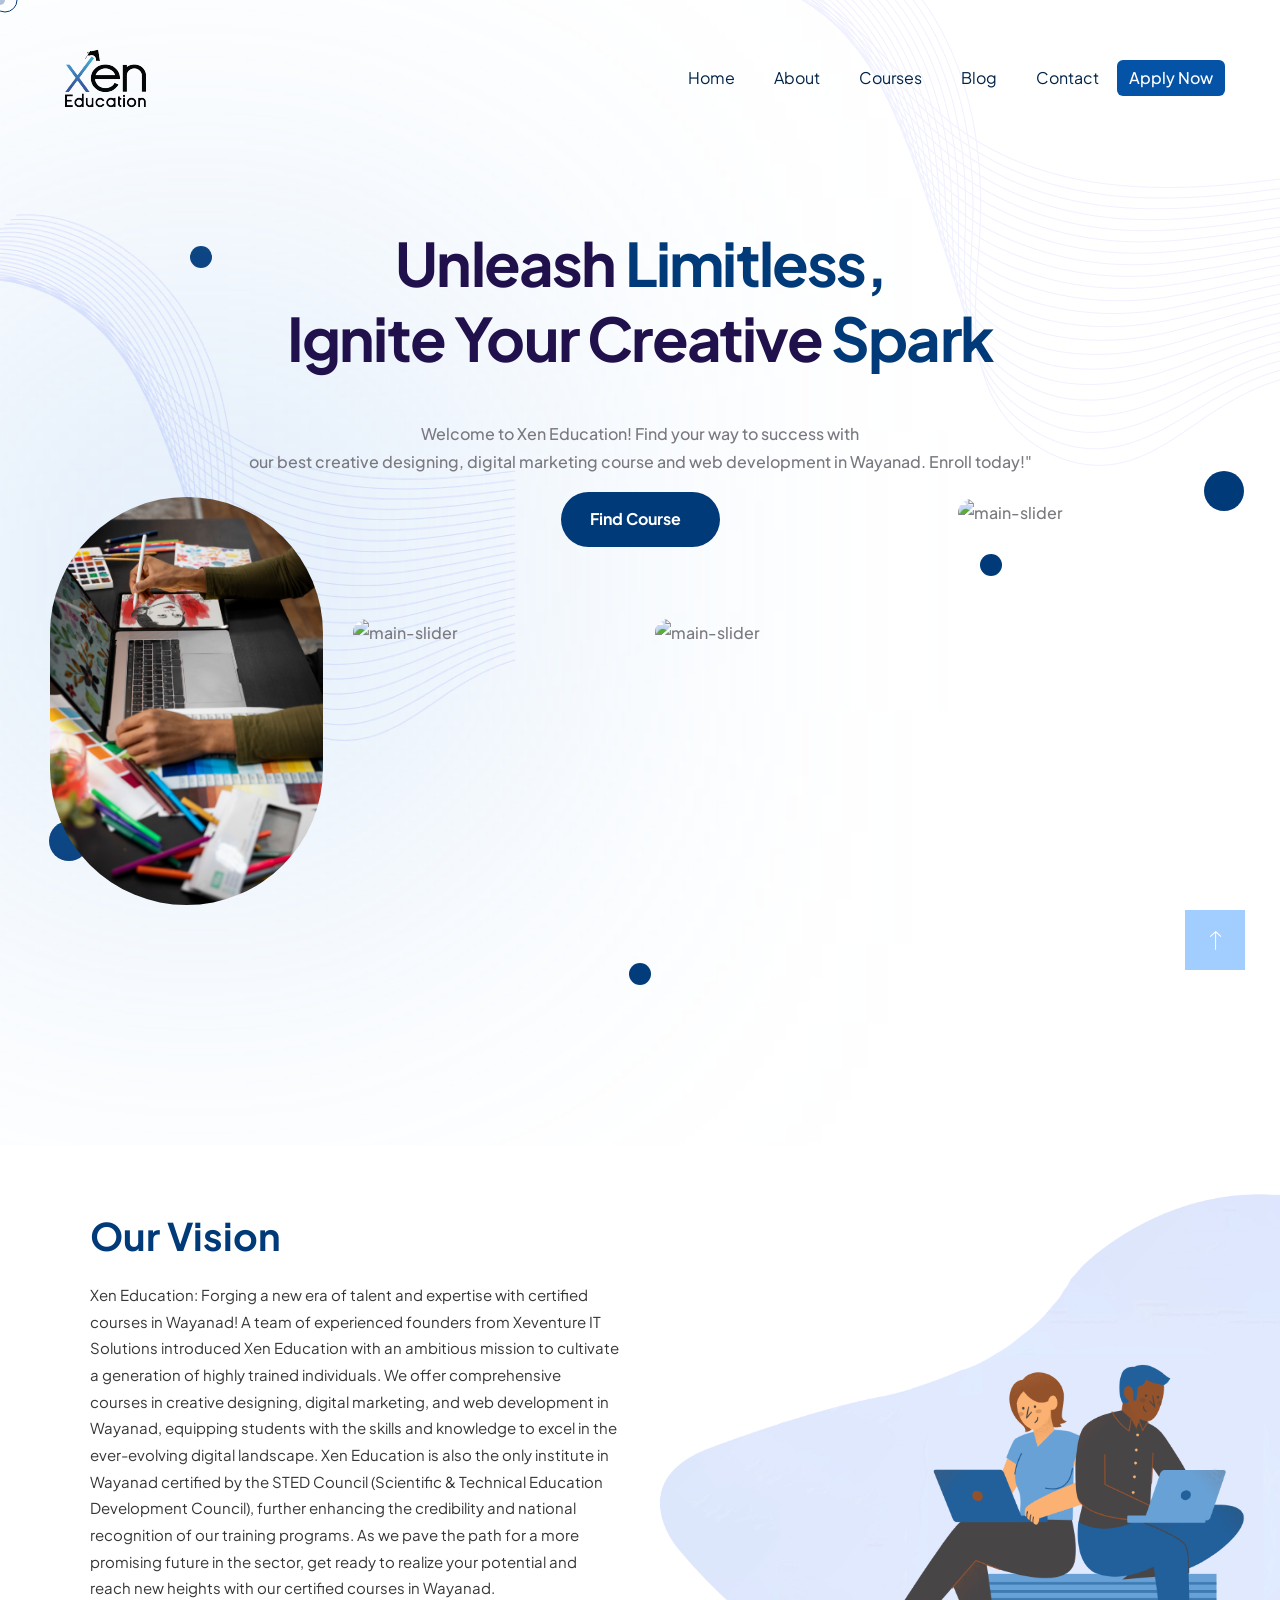
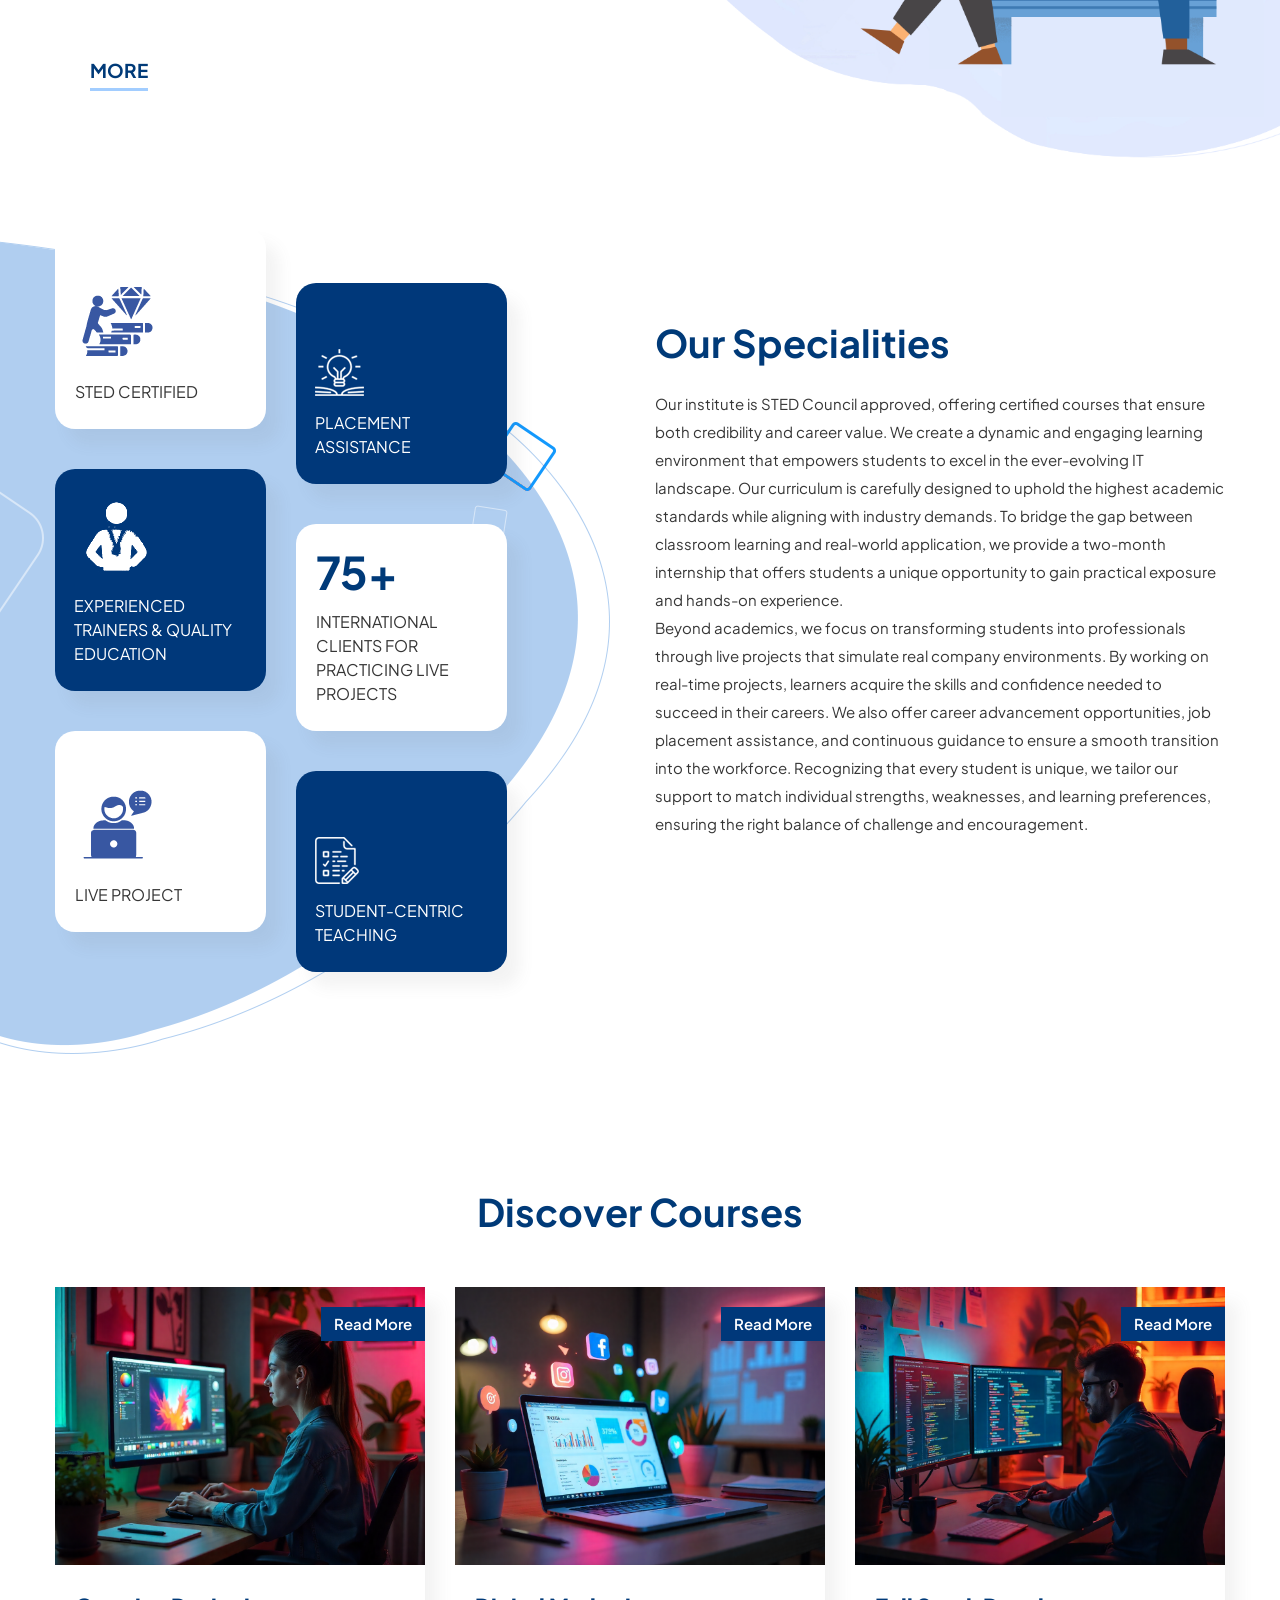
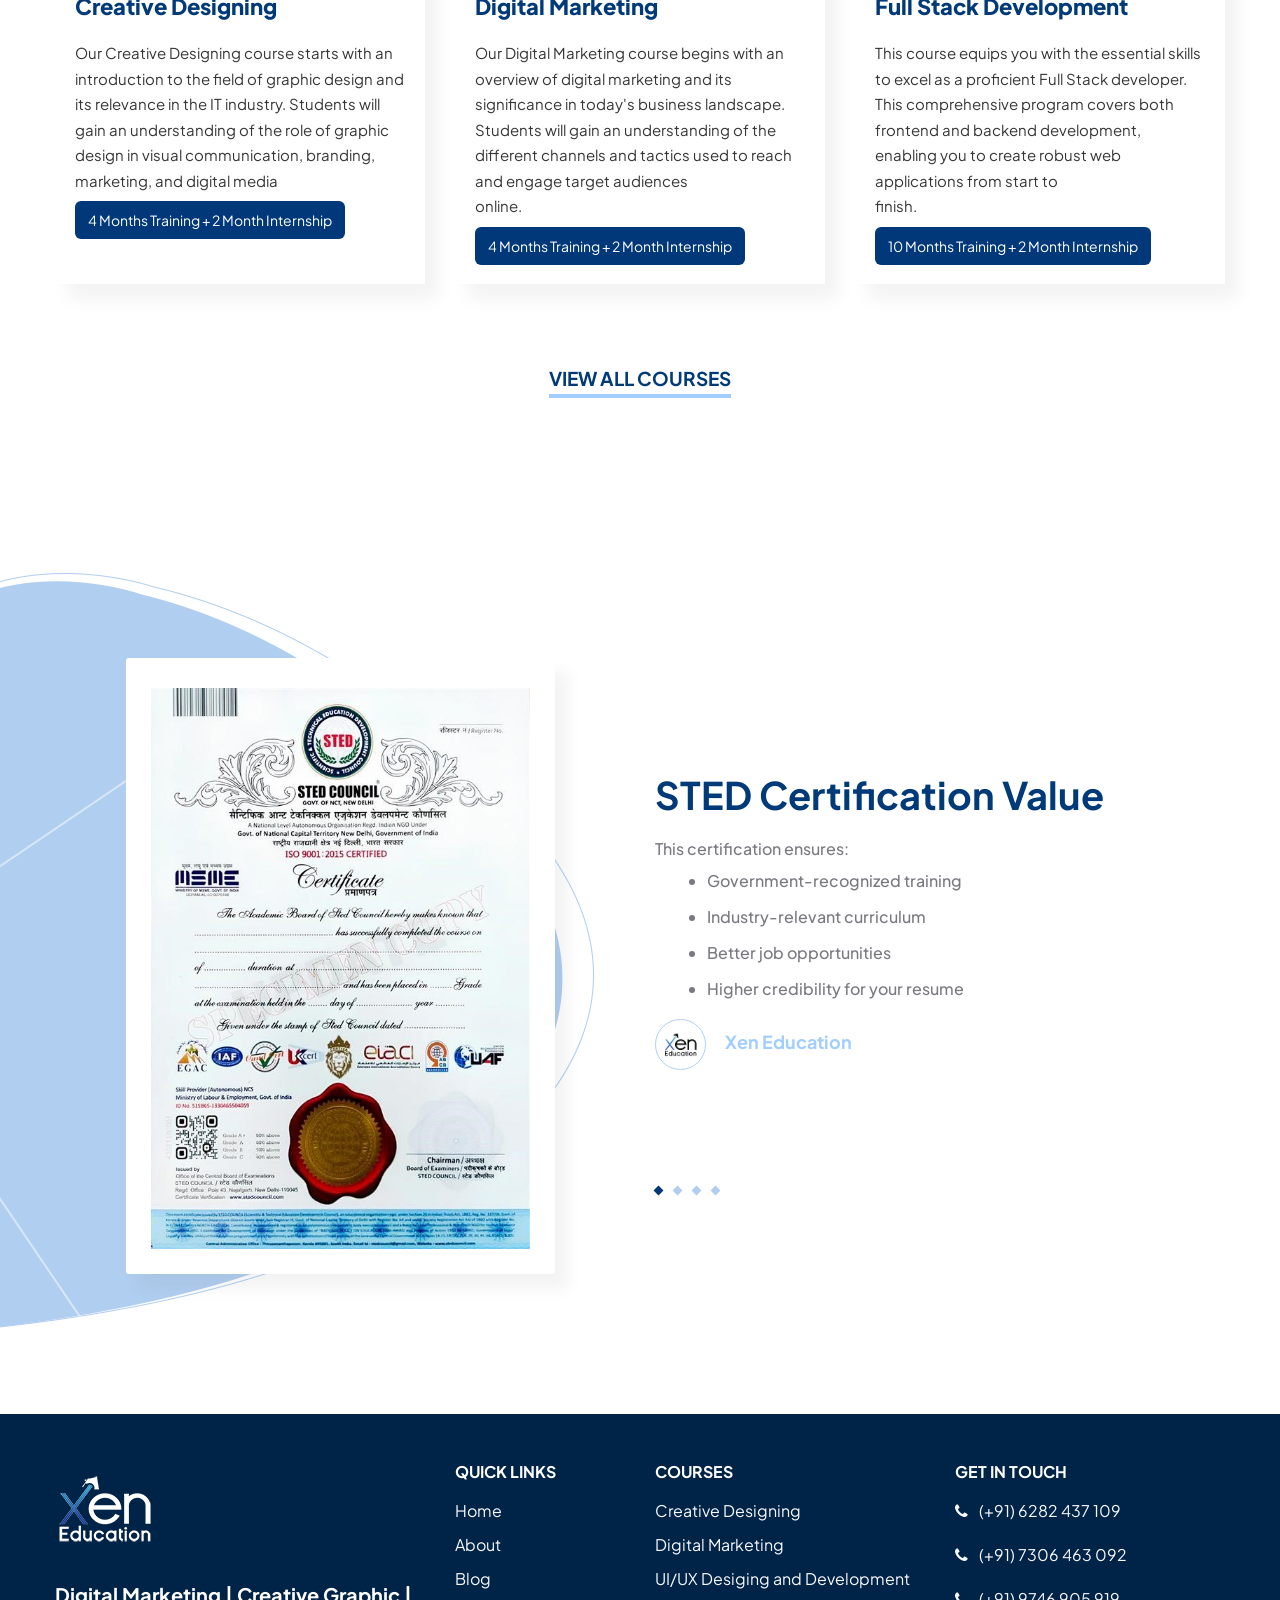
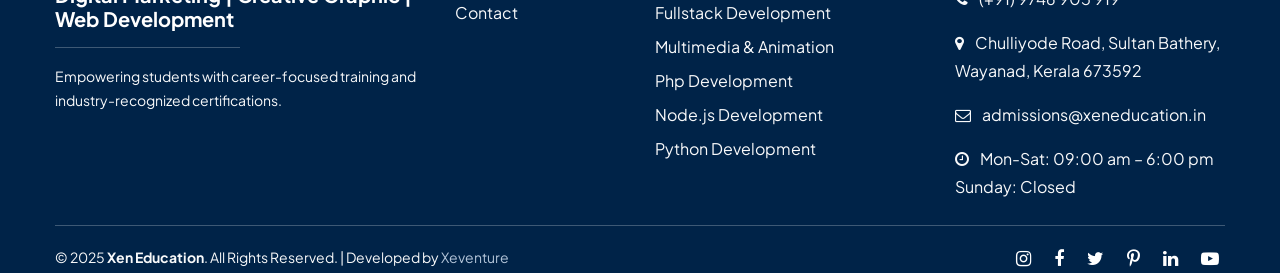
==== index.html @ 59b82bfe "initial commit of xen education" ====
<!DOCTYPE html>
<html lang="en">
  <head>
    <title>Xen Education</title>
    <meta charset="UTF-8" />
    <meta name="viewport" content="width=device-width, initial-scale=1" />

    <link rel="icon" type="image/png" href="assets/images/favicon-1.png" />
    <!--===============================================================================================-->
    <link
      rel="stylesheet"
      type="text/css"
      href="assets/fonts/font-awesome/css/font-awesome.min3860.css?v=1"
    />
    <!--===============================================================================================-->
    <link
      rel="stylesheet"
      type="text/css"
      href="assets/fonts/ionicons/css/ionicons.min3860.css?v=1"
    />
    <!--===============================================================================================-->
    <link
      rel="stylesheet"
      type="text/css"
      href="assets/libs/bootstrap/bootstrap.minf9e3.css?v=1.1"
    />
    <!--===============================================================================================-->
    <link
      rel="stylesheet"
      type="text/css"
      href="assets/libs/slick/slick3860.css?v=1"
    />
    <!--===============================================================================================-->
    <link
      rel="stylesheet"
      type="text/css"
      href="assets/libs/magnific-popup/magnific-popup3860.css?v=1"
    />
    <!--===============================================================================================-->
    <link
      rel="stylesheet"
      type="text/css"
      href="assets/libs/animsition/animsition.min3860.css?v=1"
    />
    <!--===============================================================================================-->
    <link
      rel="stylesheet"
      type="text/css"
      href="assets/libs/animate/animate3860.css?v=1"
    />
    <!--===============================================================================================-->
    <link
      rel="stylesheet"
      type="text/css"
      href="assets/css/style-223cd.css?v=1.2.1"
    />
    <!--===============================================================================================-->
    <link rel="preconnect" href="https://fonts.googleapis.com" />
    <link rel="preconnect" href="https://fonts.gstatic.com" crossorigin />
    <link
      href="https://fonts.googleapis.com/css2?family=Poppins:ital,wght@0,100;0,200;0,300;0,400;0,500;0,600;0,700;0,800;0,900;1,100;1,200;1,300;1,400;1,500;1,600;1,700;1,800;1,900&display=swap"
      rel="stylesheet"
    />
    <!-- banner -->
       <!-- fonts -->
    <link rel="preconnect" href="https://fonts.googleapis.com" />
    <link rel="preconnect" href="https://fonts.gstatic.com" crossorigin />
    <link
      href="https://fonts.googleapis.com/css2?family=Alex+Brush&family=Cormorant:ital,wght@0,400;0,500;0,600;0,700;1,400;1,500;1,600;1,700&family=Plus+Jakarta+Sans:ital,wght@0,300;0,400;0,500;0,600;0,700;0,800;1,300;1,400;1,500;1,600;1,700;1,800&display=swap"
      rel="stylesheet"
    />

    <link rel="stylesheet" href="assets/css/bootstrap.min.css" />
   
    <link rel="stylesheet" href="assets/css/tiny-slider.css" />
    <link rel="stylesheet" href="assets/css/owl.carousel.min.css" />
   
    <!-- template styles -->
    <link rel="stylesheet" href="assets/css/eduhive.css" />



  </head>
  <style>
    .coureslist {
      display: none;
      list-style: none;
      padding-left: 15px;
      margin-top: 10px;
    }

    .coureslist.show {
      display: block;
    }

    .footernav,
    .coureslist {
      list-style: none;
      padding: 0;
      margin: 0;
    }

    .footernav li {
      cursor: pointer;
      margin: 5px 0;
    }

    .footernav li:hover {
      color: #b2d7fd;
    }
    .student-form {
      background: #ffffff;
      padding: 50px;
      border-radius: 10px;
      width: 100%;
      max-width: 100%;
      height: 100%;
    }
    .two-fields {
      display: flex;
      gap: 15px;
      width: 100%;
    }

    .two-fields .field {
      flex: 1;
    }

    /* Responsive for Mobile */
    @media (max-width: 600px) {
      .two-fields {
        flex-direction: column;
        gap: 0;
      }
    }

    .student-label {
      display: block;
      margin: 10px 0 5px;
      font-weight: bold;
      color: #003a78;
    }
    input,
    select,
    button {
      width: 100%;
      padding: 10px;
      margin-bottom: 15px;
      border-radius: 6px;
      border: 1px solid #ccc;
      font-size: 14px;
    }

    .student-button {
      background: #003a78;
      color: #fff;
      border: none;
      cursor: pointer;
      font-weight: bold;
    }
    .student-button:hover {
      background: #084f9b;
    }
  </style>
  <body class="animsition wide-container">
    <div id="wrapper-container">
      <!-- Header -->
      <header
        class="site-header sticky-header header-overlay layout-2 hight-light-first-letter"
      >
        <div class="header-inner element-to-stick">
          <div class="container">
            <div class="wrap-content-header">
              <div class="header-logo">
                <a href="index.html" class="logo">
                  <img
                    src="assets/images/logo-022.png"
                    alt="IMG"
                    data-retina="assets/images/logo-022.png"
                    data-sticky="assets/images/logo-022.png"
                    data-mobile="assets/images/logo-022.png"
                  />
                </a>
              </div>

              <nav class="main-navigation">
                <ul class="menu-lists">
                  <li class="menu-item-has-children">
                    <a href="index.html"> Home </a>
                  </li>
                  <li class="menu-item-has-children">
                    <a href="About.html"> About </a>
                  </li>
                  <li class="menu-item-has-children">
                    <a href="courses.html"> Courses </a>
                  </li>
                  <li class="menu-item-has-children">
                    <a href="blog.html"> Blog </a>
                  </li>

                  <li>
                    <a href="contact.html"> Contact </a>
                  </li>
                </ul>
              </nav>

              <div class="menu-right">
                <!-- shortcode login popup -->
                <div class="element-login-popup layout-1">
                  <div class="login-links">
                    <li
                      class="btn btn-primary"
                      style="
                        background-color: #0553a7;
                        border: none;
                        color: #ffffff;
                      "
                    >
                      <a
                        class="login text-white"
                        data-active=".box-login"
                        data-effect="mfp-zoom-in"
                        href="#bp-popup-login"
                      >
                        Apply Now
                      </a>
                    </li>
                  </div>

                  <div
                    id="bp-popup-login"
                    class="white-popup mfp-with-anim mfp-hide"
                    style="
                      border-radius: 20px;
                      height: 700px;
                      background-color: transparent;
                    "
                  >
                    <div class="loginwrapper">
                      <!-- form login -->
                      <div class="login-popup box-login">
                        <div class="inner-login">
                          <h3 class="title">
                            <span class="current-title">Application Form</span>
                          </h3>

                          <div class="form-row">
                            <div class="wrap-form">
                              <form class="student-form">
                                <!-- Name -->
                                <label class="student-label" for="name"
                                  >Full Name</label
                                >
                                <input
                                  type="text"
                                  id="name"
                                  name="name"
                                  placeholder="Enter your full name"
                                  required
                                />

                                <!-- Email -->
                                <label class="student-label" for="email"
                                  >Email</label
                                >
                                <input
                                  type="email"
                                  id="email"
                                  name="email"
                                  placeholder="Enter your email"
                                  required
                                />

                                <!-- Phone -->
                                <label class="student-label" for="phone"
                                  >Phone Number</label
                                >
                                <input
                                  type="tel"
                                  id="phone"
                                  name="phone"
                                  placeholder="Enter your phone number"
                                  pattern="[0-9]{10}"
                                  required
                                />

                                <!-- Qualification + Course in One Row -->
                                <div class="two-fields">
                                  <div class="field">
                                    <label
                                      class="student-label"
                                      for="qualification"
                                      >Qualification</label
                                    >
                                    <select
                                      id="qualification"
                                      name="qualification"
                                      required
                                    >
                                      <option value="">
                                        Select Qualification
                                      </option>
                                      <option value="+2">+2</option>
                                      <option value="graduation">
                                        Graduate
                                      </option>
                                      <option value="postgraduation">
                                        Post Graduate
                                      </option>
                                      <option value="others">Others</option>
                                    </select>
                                  </div>

                                  <div class="field">
                                    <label class="student-label" for="course"
                                      >Choose Course</label
                                    >
                                    <select id="course" name="course" required>
                                      <option value="">Select Course</option>
                                      <option value="course1">
                                        Creative Designing
                                      </option>
                                      <option value="course2">
                                        Digital Marketing
                                      </option>
                                      <option value="course3">
                                        Full Stack Development
                                      </option>
                                      <option value="course4">
                                        UI/UX Design and Development
                                      </option>
                                      <option value="course5">
                                        Multimedia With Animation
                                      </option>
                                      <option value="course6">
                                        PHP Development
                                      </option>
                                      <option value="course7">
                                        Node JS Development
                                      </option>
                                      <option value="course8">
                                        Python Development
                                      </option>
                                    </select>
                                  </div>
                                </div>
                                <div class="two-fields">
                                  <div class="field">
                                    <!-- DOB -->
                                    <label class="student-label" for="dob"
                                      >Date of Birth</label
                                    >
                                    <input
                                      type="date"
                                      id="dob"
                                      name="dob"
                                      required
                                    />
                                  </div>
                                  <div class="field">
                                    <!-- Location -->
                                    <label class="student-label" for="location"
                                      >Location</label
                                    >
                                    <input
                                      type="text"
                                      id="location"
                                      name="location"
                                      placeholder="Enter your location"
                                      required
                                    />
                                  </div>
                                </div>
                                <!-- Submit -->
                                <button
                                  class="student-button mt-3"
                                  type="submit"
                                >
                                  Apply
                                </button>
                              </form>
                            </div>
                          </div>
                        </div>
                      </div>
                      <!-- end form login -->
                    </div>
                  </div>
                </div>
                <!-- end shortcode login -->

                <!-- Button toggle menu-mobile -->
                <div class="menu-mobile-effect navbar-toggle">
                  <div class="icon-wrap">
                    <i class="ion-navicon"></i>
                  </div>
                </div>
                <!-- end Button toggle menu-mobile -->
              </div>
            </div>
          </div>
        </div>
      </header>

      <nav class="mobile-menu-container mobile-effect">
        <ul class="nav navbar-nav">
          <li class="menu-item-has-children">
            <a href="index.html"> Home </a>
          </li>

          <li class="menu-item-has-children">
            <a href="About.html"> About </a>
          </li>

          <li class="menu-item-has-children">
            <a href="courses.html"> Courses </a>
          </li>

          <li class="menu-item-has-children">
            <a href="blog.html"> Blog </a>
          </li>

          <li>
            <a href="contact.html"> Contact </a>
          </li>
        </ul>
      </nav>
      <!-- end Header -->

      <!-- Main content -->
      <div id="main-content">
    <!-- banner -->

      <div class="custom-cursor__cursor"></div>
    <div class="custom-cursor__cursor-two"></div>

 
    <div class="page-wrapper">
     
      <!-- banner -->
  
      <section class="main-slider-three" id="home">
 <!-- /.main-slider__carousel -->
      <div class="main-slider-three__carousel eduhive-owl__carousel eduhive-owl__carousel--basic-nav owl-carousel owl-theme" data-owl-options='{ "items": 1, "margin": 0,
          "animateIn": "fadeIn",
           "animateOut": "fadeOut",
          "loop": true,
          "smartSpeed": 1000,
         "nav": false,
          "dots": false,
         "autoplay": true,
         "navText": ["<span class=\"icon-arrow-left\"></span>","<span class=\"icon-arrow-right\"> </span>"] }'>
         
         <!-- banner silder one  -->
         <div class="main-slider-three__item">
            <div
              class="main-slider-three__bg"
              style="background-image: url(assets/images/main-slider-bg-2-1.png)"
            ></div>
            <!-- banner silder one text  -->
            <div class="container">
              <div class="row gutter-y-60 align-items-center">
                <div class="col-lg-12">
                  <!-- banner text -->
                  <div class="main-slider-three__content">
                    <h2 class="main-slider-three__title">
                      <span class="main-slider-three__title__inner">
                        <span
                          class="main-slider-three__title__text main-slider-three__title__text--1"
                          >  Unleash
                          <span class="main-slider-three__title__highlight"
                            >Limitless,  </span
                          >
                       
                            <span
                          class="main-slider-three__title__text main-slider-three__title__text--1"
                          >Ignite Your Creative
                          <span class="main-slider-three__title__highlight"
                            >   Spark </span
                          >
                     
                
                      <!-- /.main-slider-three__title__inner -->
                    </h2>
                    <p class="main-slider-three__title__inner">Welcome to Xen Education! Find your way to success
                            with <br> our best creative designing, digital marketing
                            course and web development in Wayanad. Enroll
                            today!"</p>
                    <!-- /.title -->
                    <div class="main-slider-three__bottom">
                      <div class="main-slider-three__bottom__inner">
                        <a
                          href="courses.html"
                          class="main-slider-three__btn eduhive-btn"
                        >
                          <span class="eduhive-btn__text text-white">find course</span>
                          <span class="eduhive-btn__icon">
                            <span class="eduhive-btn__icon__inner"
                              ><i class="icon-right-arrow"></i
                            ></span>
                          </span> </a
                        ><!-- /.eduhive-btn -->
                      </div>
                   
                    </div>
                    <!-- /.button -->
                    <div
                      class="main-slider-three__content__circle-one main-slider-three__circle"
                    ></div>
                    <!-- /.circle-one -->
                    <div
                      class="main-slider-three__content__circle-two main-slider-three__circle"
                    ></div>
                    <!-- /.circle-two -->
                  </div>
                  <!-- main-slider one bottom img-->
                  <div class="main-slider-three__images">
                    <div
                      class="main-slider-three__image main-slider-three__image--top"
                    >
                      <img
                        src="assets/images/banners/banner-btm5.jpg"
                        alt="main-slider"
                        class="slider-image"
                      />
                    </div>
                    <!-- /.main-slider-three__image -->
                    <div class="main-slider-three__image">
                      <img
                        src="assets/images/banners/banner-btm-2.jpg"
                        alt="main-slider"
                        class="slider-image"
                      />
                    </div>
                    <!-- /.main-slider-three__image -->
                    <div class="main-slider-three__image">
                      <img
                        src="assets/images/banners/banner-btm3.jpg"
                        alt="main-slider"
                        class="slider-image"
                      />
                    </div>
                    <!-- /.main-slider-three__image -->
                    <div
                      class="main-slider-three__image main-slider-three__image--top"
                    >
                      <img
                        src="assets/images/banners/banner-btm4.jpg"
                        alt="main-slider"
                        class="slider-image"
                      />
                    </div>
                    <!-- /.main-slider-three__image -->
                  </div>
                  <!-- /.main-slider-three__images -->
                </div>
                <!-- /.col-lg-12 -->
              </div>
              <!-- /.row gutter-y-60 -->
            </div>
            <!-- banner slider one imges  -->
            <img
              src="assets/images/main-slider-shape-3-1.png"
              alt="shape"
              class="main-slider-three__shape-one slider-image"
            />
            <img
              src="assets/images/main-slider-shape-3-2.png"
              alt="shape"
              class="main-slider-three__shape-two slider-image"
            />
            <div class="main-slider-three__box-one"></div>
            <!-- /.box-two -->
            <div
              class="main-slider-three__circle-one main-slider-three__circle"
            ></div>
            <!-- /.circle-one -->
            <div
              class="main-slider-three__circle-two main-slider-three__circle"
            ></div>
            <!-- /.circle-two -->
            <div
              class="main-slider-three__circle-three main-slider-three__circle"
            ></div>
            <!-- /.circle-three -->
            <div
              class="main-slider-three__circle-four main-slider-three__circle"
            ></div>
            <!-- /.circle-four -->
          </div>
<!-- banner silder one end -->


<!-- banner silder two -->
          <div class="main-slider-three__item">
            <div
              class="main-slider-three__bg"
              style="background-image: url(assets/images/main-slider-bg-2-1.png)"
            ></div>


<!-- banner silder two text -->
            <div class="container">
              <div class="row gutter-y-60 align-items-center">
                <div class="col-lg-12">
                  <div class="main-slider-three__content">
                
                    <!-- /.main-slider-three__video -->
                    <h2 class="main-slider-three__title">
                      <span class="main-slider-three__title__inner">
                        <span
                          class="main-slider-three__title__text main-slider-three__title__text--1"
                          >Learn New Skills To Go</span
                        > </span
                      ><!-- /.main-slider-three__title__inner -->
                      <span class="main-slider-three__title__inner">
                        <span
                          class="main-slider-three__title__text main-slider-three__title__text--2"
                          >Ahead For Your<span
                            class="main-slider-three__title__highlight"
                            >Career</span
                          ></span
                        > </span
                      ><!-- /.main-slider-three__title__inner -->
                    </h2>
                    <p class="main-slider-three__title__inner">  Find your way to success with our best creative
                            designing course in Wayanad. <br>
                          Achieve success through our best digital marketing
                            course in Wayanad. Enroll now!</p>
                    <!-- /.title -->
                    <div class="main-slider-three__bottom">
                      <div class="main-slider-three__bottom__inner">
                        <a
                          href="courses.html"
                          class="main-slider-three__btn eduhive-btn"
                        >
                          <span class="eduhive-btn__text text-white">find course</span>
                          <span class="eduhive-btn__icon">
                            <span class="eduhive-btn__icon__inner"
                              ><i class="icon-right-arrow"></i
                            ></span>
                          </span> </a
                        ><!-- /.eduhive-btn -->
                      </div>
                    
                    </div>
                    <!-- /.button -->
                    <div
                      class="main-slider-three__content__circle-one main-slider-three__circle"
                    ></div>
                    <!-- /.circle-one -->
                    <div
                      class="main-slider-three__content__circle-two main-slider-three__circle"
                    ></div>
                    <!-- /.circle-two -->
                  </div>
  <!-- banner slider two bottom imgs  -->
                  <div class="main-slider-three__images">
                    <div
                      class="main-slider-three__image main-slider-three__image--top"
                    >
                      <img
                        src="assets/images/banners/banner-btm-6.jpg"
                        alt="main-slider"
                        class="slider-image"
                      />
                    </div>
                    <!-- /.main-slider-three__image -->
                    <div class="main-slider-three__image">
                      <img
                        src="assets/images/banners/banner-btm-7.jpg"
                        alt="main-slider"
                        class="slider-image"
                      />
                    </div>
                    <!-- /.main-slider-three__image -->
                    <div class="main-slider-three__image">
                      <img
                        src="assets/images/banners/banner-btm-8.jpg"
                        alt="main-slider"
                        class="slider-image"
                      />
                    </div>
                    <!-- /.main-slider-three__image -->
                    <div
                      class="main-slider-three__image main-slider-three__image--top"
                    >
                      <img
                        src="assets/images/banners/banner-btm -9.jpg"
                        alt="main-slider"
                        class="slider-image"
                      />
                    </div>
                    <!-- /.main-slider-three__image -->
                  </div>
                  <!-- /.main-slider-three__images -->
                </div>
                <!-- /.col-lg-12 -->
              </div>
              <!-- /.row gutter-y-60 -->
            </div>
            <img
              src="assets/images/main-slider-shape-3-1.png"
              alt="shape"
              class="main-slider-three__shape-one slider-image"
            />
            <img
              src="assets/images/main-slider-shape-3-2.png"
              alt="shape"
              class="main-slider-three__shape-two slider-image"
            />
            <div class="main-slider-three__box-one"></div>
            <!-- /.box-two -->
            <div
              class="main-slider-three__circle-one main-slider-three__circle"
            ></div>
            <!-- /.circle-one -->
            <div
              class="main-slider-three__circle-two main-slider-three__circle"
            ></div>
            <!-- /.circle-two -->
            <div
              class="main-slider-three__circle-three main-slider-three__circle"
            ></div>
            <!-- /.circle-three -->
            <div
              class="main-slider-three__circle-four main-slider-three__circle"
            ></div>
            <!-- /.circle-four -->
          </div>
<!-- banner silder two end -->



        </div>
        <!-- /.main-slider__carousel end-->
      </section>
    
      <!-- banner end -->


  

        <!-- about -->
        <div class="sec-about-12 mt-5">
          <div class="column-sec">
            <div class="element-heading layout-2 style-2 align-left">
              <h3 class="title">Our Vision</h3>
            </div>

            <div class="text-sec">
              <p>
                Xen Education: Forging a new era of talent and expertise with
                certified courses in Wayanad! A team of experienced founders
                from Xeventure IT Solutions introduced Xen Education with an
                ambitious mission to cultivate a generation of highly trained
                individuals. We offer comprehensive courses in creative
                designing, digital marketing, and web development in Wayanad,
                equipping students with the skills and knowledge to excel in the
                ever-evolving digital landscape. Xen Education is also the only
                institute in Wayanad certified by the STED Council (Scientific &
                Technical Education Development Council), further enhancing the
                credibility and national recognition of our training programs.
                As we pave the path for a more promising future in the sector,
                get ready to realize your potential and reach new heights with
                our certified courses in Wayanad.
              </p>

              <div class="author">
                <div class="text-author">
                  <div
                    class="buttons-slider"
                    data-appear="rotateIn"
                    data-delay="2200"
                  >
                    <div class="element-button layout-1">
                      <a href="About.html" class="button"> MORE </a>
                    </div>
                  </div>
                </div>
              </div>
            </div>
          </div>

          <div class="column-sec">
            <img src="assets/images/home/aboutimg.png" alt="IMG" />
          </div>
        </div>
        <!-- end about -->

        <!-- features -->
        <div
          class="sec-features-03"
          style="background-image: url(assets/images/home/bg-png-07.png)"
        >
          <div class="container">
            <div class="row">
              <div class="col-sm-6 col-lg-5 col-xl-2">
                <div class="element-counter-box layout-1">
                  <div class="counter-boxes">
                    <div class="item">
                      <div class="counter-box">
                        <div class="number">
                          <div class="icon-image">
                            <img
                              src="assets/images/h-third/certification.png"
                              alt="IMG"
                            />
                          </div>
                        </div>

                        <h4 class="title">STED CERTIFIED</h4>
                      </div>
                    </div>
                  </div>
                </div>

                <div class="element-icon-box layout-2">
                  <div class="icon-box">
                    <div class="icon-image">
                      <img src="assets/images/h-third/tutor.png" alt="IMG" />
                    </div>

                    <div class="content">
                      <h3 class="title">
                        Experienced Trainers & Quality Education
                      </h3>
                    </div>
                  </div>
                </div>

                <div class="element-counter-box layout-1">
                  <div class="counter-boxes">
                    <div class="item">
                      <div class="counter-box">
                        <div class="number">
                          <div class="icon-image">
                            <img
                              src="assets/images/h-third/live.png"
                              alt="IMG"
                            />
                          </div>
                        </div>

                        <h4 class="title">Live Project</h4>
                      </div>
                    </div>
                  </div>
                </div>
              </div>

              <div class="col-sm-6 col-lg-5 col-xl-2">
                <div class="element-icon-box layout-2">
                  <div class="icon-box">
                    <div class="icon-image">
                      <img src="assets/images/home/icon-box-02.png" alt="IMG" />
                    </div>

                    <div class="content">
                      <h3 class="title">Placement Assistance</h3>
                    </div>
                  </div>
                </div>

                <div class="element-counter-box layout-1">
                  <div class="counter-boxes">
                    <div class="item">
                      <div class="counter-box">
                        <div class="number">
                          <span class="number_counter">
                            <span class="counter">100</span>+
                          </span>
                        </div>

                        <h4 class="title">
                          International Clients for Practicing Live Projects
                        </h4>
                      </div>
                    </div>
                  </div>
                </div>

                <div class="element-icon-box layout-2">
                  <div class="icon-box">
                    <div class="icon-image">
                      <img src="assets/images/home/icon-box-01.png" alt="IMG" />
                    </div>

                    <div class="content">
                      <h3 class="title">Student-Centric Teaching</h3>
                    </div>
                  </div>
                </div>
              </div>

              <div class="col-xl-6">
                <div class="element-heading layout-2 style-2 align-left">
                  <h3 class="title">Our Specialities</h3>

                  <span class="description">
                    Our institute is STED Council approved, offering certified
                    courses that ensure both credibility and career value. We
                    create a dynamic and engaging learning environment that
                    empowers students to excel in the ever-evolving IT
                    landscape. Our curriculum is carefully designed to uphold
                    the highest academic standards while aligning with industry
                    demands. To bridge the gap between classroom learning and
                    real-world application, we provide a two-month internship
                    that offers students a unique opportunity to gain practical
                    exposure and hands-on experience. <br />
                    Beyond academics, we focus on transforming students into
                    professionals through live projects that simulate real
                    company environments. By working on real-time projects,
                    learners acquire the skills and confidence needed to succeed
                    in their careers. We also offer career advancement
                    opportunities, job placement assistance, and continuous
                    guidance to ensure a smooth transition into the workforce.
                    Recognizing that every student is unique, we tailor our
                    support to match individual strengths, weaknesses, and
                    learning preferences, ensuring the right balance of
                    challenge and encouragement.
                  </span>
                </div>

                <!-- <div class="row">
							<div class="col-sm-6">
								<div class="element-features layout-1 space-large">
									<div class="wrap-element">
										<h3 class="title-element">
											Education & Certificatio
										</h3>

										<ul class="list-feature">
											<li class="item-feature">
												University of California Berkley Bachelor in Arts, Spanish, Interdisciplinary Studies
											</li>

											<li class="item-feature">
												Seattle University Masters, Business Administration and Management
											</li>
										</ul>
									</div>
								</div>
							</div>

							<div class="col-sm-6">
								<div class="element-features layout-1">
									<div class="wrap-element">
										<h3 class="title-element">
											Tutoring Subjects
										</h3>

										<ul class="list-feature">
											<li class="item-feature">
												GMAT
											</li>

											<li class="item-feature">
												High School English
											</li>

											<li class="item-feature">
												Business
											</li>

											<li class="item-feature">
												Essay Editing
											</li>

											<li class="item-feature">
												Physiology
											</li>

											<li class="item-feature">
												+52 subjects
											</li>
										</ul>
									</div>
								</div>
							</div>
						</div> -->
              </div>
            </div>
          </div>
        </div>
        <!-- end features -->

        <!-- courses -->
        <div class="sec-courses-03">
          <div class="container">
            <div class="element-heading layout-2 style-2 align-center">
              <h3 class="title">Discover Courses</h3>
            </div>

            <div class="element-list-courses layout-1">
              <div class="row">
                <div class="col-md-4">
                  <div class="item-course">
                    <div class="pic">
                      <img
                        src="assets/images/courses/creative (2).png"
                        alt="IMG"
                      />

                      <div class="price">
                        <a
                          href="creative.html"
                          style="text-decoration: none; color: white"
                          >Read More</a
                        >
                      </div>
                    </div>

                    <div class="text mt-3">
                      <h3 class="title-course" style="padding-top: 10px">
                        <a href="creative.html">
                          <b>Creative Designing</b>
                        </a>
                      </h3>

                      <div class="info-course">
                        <p class="course-para" style="padding-top: 0px">
                          Our Creative Designing course starts with an
                          introduction to the field of graphic design and its
                          relevance in the IT industry. Students will gain an
                          understanding of the role of graphic design in visual
                          communication, branding, marketing, and digital media
                        </p>
                        <span class="duration">
                          4 Months Training + 2 Month Internship
                        </span>
                      </div>
                    </div>
                  </div>
                </div>
                <div class="col-md-4">
                  <div class="item-course">
                    <div class="pic">
                      <img src="assets/images/courses/digital.png" alt="IMG" />

                      <div class="price">
                        <a
                          href="degital.html"
                          style="text-decoration: none; color: white"
                          >Read More</a
                        >
                      </div>
                    </div>

                    <div class="text mt-3">
                      <h3 class="title-course" style="padding-top: 10px">
                        <a href="degital.html">
                          <b>Digital Marketing</b>
                        </a>
                      </h3>

                      <div class="info-course">
                        <p class="course-para" style="padding-top: 0px">
                          Our Digital Marketing course begins with an overview
                          of digital marketing and its significance in today's
                          business landscape. Students will gain an
                          understanding of the different channels and tactics
                          used to reach and engage target audiences <br />
                          online.
                        </p>
                        <span class="duration">
                          4 Months Training + 2 Month Internship
                        </span>
                      </div>
                    </div>
                  </div>
                </div>

                <div class="col-md-4">
                  <div class="item-course">
                    <div class="pic">
                      <img src="assets/images/courses/full.png" alt="IMG" />

                      <div class="price">
                        <a
                          href="fullstack.html"
                          style="text-decoration: none; color: white"
                          >Read More</a
                        >
                      </div>
                    </div>

                    <div class="text mt-3">
                      <h3 class="title-course" style="padding-top: 10px">
                        <a href="fullstack.html">
                          <b>Full Stack Development</b>
                        </a>
                      </h3>

                      <div class="info-course">
                        <p class="course-para" style="padding-top: 0px">
                          This course equips you with the essential skills to
                          excel as a proficient Full Stack developer. This
                          comprehensive program covers both frontend and backend
                          development, enabling you to create robust web
                          applications from start to <br />
                          finish.
                        </p>
                        <span class="duration">
                          10 Months Training + 2 Month Internship
                        </span>
                      </div>
                    </div>
                  </div>
                </div>
              </div>
            </div>
          </div>

          <div
            class="element-button layout-1 text-center"
            style="margin-top: 80px"
          >
            <a href="courses.html" class="button"> View all courses </a>
          </div>
        </div>

        <!-- end courses -->

        <!-- certification -->
        <div
          class="sec-upcoming-02"
          style="background-image: url(assets/images/home/bg-png-09.png)"
        >
          <div class="container">
            <div class="row">
              <div class="col-lg-6">
                <div class="upcoming-form">
                  <div class="get-lesson-form-01">
                    <img
                      src="assets/images/certificate/sted-certificate.jpeg"
                      alt=""
                    />
                  </div>
                </div>
              </div>

              <div class="col-lg-6 align-self-center">
                <div class="element-testimonial layout-1 layout-style-2">
                  <div class="row">
                    <div class="col-md-5">
                      <div class="img-testimonial"></div>
                    </div>

                    <div class="col-md-7">
                      <div
                        class="slide-testimonial js-call-slick-col"
                        data-numofshow="1"
                        data-numofscroll="1"
                        data-loopslide="1"
                        data-autoscroll="0"
                        data-speedauto="6000"
                        data-customdot="0"
                        data-responsive="[1, 1], [1, 1], [1, 1], [1, 1], [1, 1]"
                      >
                        <div class="slide-slick">
                          <div class="testimonial-item">
                            <div
                              class="element-heading layout-2 style-2 align-left mb-3"
                            >
                              <h3 class="title">STED Certification Value</h3>
                            </div>
                            <p class="mb-1">This certification ensures:</p>
                            <ul>
                              <li>Government-recognized training</li>
                              <li>Industry-relevant curriculum</li>
                              <li>Better job opportunities</li>
                              <li>Higher credibility for your resume</li>
                            </ul>
                            <!-- <div class="content">
                              At Xen Education, students gain qualifications
                              that hold real career value. Every course we offer
                              is certified by the
                              <b
                                >STED Council (Scientific and Technical
                                Education Development Council)</b
                              >—a national-level autonomous organization in
                              India. This certification ensures that students
                              receive training that is credible,
                              industry-recognized, and career-focused, opening
                              pathways for better job opportunities, skill
                              development, and self-employment
                            </div> -->

                            <div class="author">
                              <div class="ava">
                                <img
                                  src="assets/images/logo-022.png"
                                  alt="IMG"
                                />
                              </div>

                              <div class="info">
                                <a href="javascript:void(0)" class="name">
                                  Xen Education
                                </a>
                              </div>
                            </div>
                          </div>

                          <div class="testimonial-item">
                            <div
                              class="element-heading layout-2 style-2 align-left mb-3"
                            >
                              <h3 class="title">
                                Only Institute in Wayanad with
                                STED  Approval
                              </h3>
                            </div>

                            <p class="mb-1">
                              With this certification, students get:
                            </p>
                            <ul>
                              <li>A qualification that stands out</li>
                              <li>
                                Confidence to apply for IT & technical roles
                              </li>
                              <li>
                                Recognition in academic and professional sectors
                              </li>
                              <li>Skills aligned with industry standards</li>
                            </ul>
                            <!-- <div class="content">
                              Being the only IT training institute in Wayanad
                              certified by the <b>STED Council</b> , Xen
                              Education provides its students with an added
                              advantage: a qualification that stands out in both
                              academic and professional spheres. With STED
                              Council’s recognition, students can confidently
                              pursue careers in IT, technical fields, and
                              management, equipped with skills that meet high
                              industry standards.
                            </div> -->

                            <div class="author">
                              <div class="ava">
                                <img
                                  src="assets/images/logo-022.png"
                                  alt="IMG"
                                />
                              </div>

                              <div class="info">
                                <a href="javascript:void(0)" class="name">
                                  Xen Education
                                </a>
                              </div>
                            </div>
                          </div>

                          <div class="testimonial-item">
                            <div
                              class="element-heading layout-2 style-2 align-left mb-3"
                            >
                              <h3 class="title">
                                Why STED Certification Matters
                              </h3>
                            </div>
                            <p class="mb-1">
                              By studying at Xen Education, you receive:
                            </p>
                            <ul>
                              <li>A credible national-level certificate</li>
                              <li>Industry-ready skills</li>
                              <li>Better career growth</li>
                              <li>Eligibility for various technical fields</li>
                            </ul>

                            <!-- <div class="content">
                              For students at Xen Education, quality and trust
                              are guaranteed. Our courses are certified by the
                              <b
                                >STED Council (Scientific and Technical
                                Education Development Council)</b
                              >, making your qualification credible, valuable,
                              and industry-ready. This ensures that every
                              student benefits from globally relevant skills and
                              improved job prospects.
                            </div> -->

                            <div class="author">
                              <div class="ava">
                                <img
                                  src="assets/images/logo-022.png"
                                  alt="IMG"
                                />
                              </div>

                              <div class="info">
                                <a href="javascript:void(0)" class="name">
                                  Xen Education
                                </a>
                              </div>
                            </div>
                          </div>

                          <div class="testimonial-item">
                            <div
                              class="element-heading layout-2 style-2 align-left mb-3"
                            >
                              <h3 class="title">Your Career Advantage</h3>
                            </div>
                            <p class="mb-1">
                              With STED Council’s mark of excellence, students
                              of Xen Education receive:
                            </p>
                            <ul>
                              <li>Trusted certification</li>
                              <li>Better chances in interviews</li>
                              <li>
                                Opportunities in private companies, technical
                                fields & self-employment
                              </li>
                              <li>Professional confidence and recognition</li>
                            </ul>

                            <!-- <div class="content">
                              Proudly, Xen Education is the only IT training
                              institute in Wayanad to hold this recognition.
                              That means when you study with us, your
                              certificate carries the
                              <b>STED Council’s mark of excellence</b>—giving
                              you a clear advantage in career growth and
                              self-employment opportunities.
                            </div> -->

                            <div class="author">
                              <div class="ava">
                                <img
                                  src="assets/images/logo-022.png"
                                  alt="IMG"
                                />
                              </div>

                              <div class="info">
                                <a href="javascript:void(0)" class="name">
                                  Xen Education
                                </a>
                              </div>
                            </div>
                          </div>
                        </div>

                        <div class="wrap-dot-slick"></div>
                      </div>
                    </div>
                  </div>
                </div>
              </div>
            </div>
          </div>
        </div>
        <!-- end certification -->

        <!-- news -->
        <!-- <div class="sec-news-03">
          <div class="container">
            <div class="element-heading layout-2 style-2 align-center">
              <h3 class="title">Latest News</h3>
            </div>

            <div class="element-posts layout-1 layout-style-2">
              <div class="wrap-element">
                <div class="row justify-content-center">
                  <div class="col-md-4">
                    <div class="item-post">
                      <div class="image-post">
                        <a href="single-blog.html">
                          <img src="assets/images/home/post-04.jpg" alt="IMG" />
                        </a>
                      </div>

                      <div class="text-post">
                        <h4 class="title-post">
                          <a href="single-blog.html">
                            15 Fitness Fads That Do More Harm Than Good
                          </a>
                        </h4>

                        <ul class="info-post">
                          <li class="hight-light">
                            By <a href="blog.html">James</a>
                          </li>

                          <li>October 15, 2019</li>
                        </ul>
                      </div>
                    </div>
                  </div>

                  <div class="col-md-4">
                    <div class="item-post">
                      <div class="image-post">
                        <a href="single-blog.html">
                          <img src="assets/images/home/post-05.jpg" alt="IMG" />
                        </a>
                      </div>

                      <div class="text-post">
                        <h4 class="title-post">
                          <a href="single-blog.html">
                            Make a Charity WordPress Website from scratch
                          </a>
                        </h4>

                        <ul class="info-post">
                          <li class="hight-light">
                            By <a href="blog.html">James</a>
                          </li>

                          <li>October 15, 2019</li>
                        </ul>
                      </div>
                    </div>
                  </div>

                  <div class="col-md-4">
                    <div class="item-post">
                      <div class="image-post">
                        <a href="single-blog.html">
                          <img src="assets/images/home/post-06.jpg" alt="IMG" />
                        </a>
                      </div>

                      <div class="text-post">
                        <h4 class="title-post">
                          <a href="single-blog.html">
                            The Ultimate Ethical Hacking Boot Camp: Beginner to
                            Pro
                          </a>
                        </h4>

                        <ul class="info-post">
                          <li class="hight-light">
                            By <a href="blog.html">James</a>
                          </li>

                          <li>October 15, 2019</li>
                        </ul>
                      </div>
                    </div>
                  </div>
                </div>
              </div>
            </div>
          </div>
        </div> -->
        <!-- end news -->

        <!-- teams -->

        <!-- end teams -->
      </div>
      <!-- end Main content -->

      <!-- Footer -->
      <footer class="site-footer text-light pt-5">
        <div class="container">
          <div class="row gy-4">
            <!-- Logo & Tagline -->
            <div class="col-lg-4 col-md-6">
              <img
                src="assets/images/logo-02.png"
                alt="Xen Education"
                class="mb-3"
                style="max-width: 180px"
              />
              <h5 class="fw-bold">
                Digital Marketing | Creative Graphic | Web Development
              </h5>
              <hr class="bg-light w-50" />
              <p class="small">
                Empowering students with career-focused training and
                industry-recognized certifications.
              </p>
            </div>

            <!-- Quick Links -->
            <div class="col-lg-2 col-md-6">
              <h6 class="fw-bold text-uppercase mb-3">Quick Links</h6>
              <ul class="list-unstyled footer-links">
                <li><a href="index.html" class="text-light">Home</a></li>
                <li><a href="About.html" class="text-light">About</a></li>
                <li><a href="blog.html" class="text-light">Blog</a></li>
                <li><a href="contact.html" class="text-light">Contact</a></li>
              </ul>
            </div>

            <!-- Courses -->
            <div class="col-lg-3 col-md-6">
              <h6 class="fw-bold text-uppercase mb-3">Courses</h6>
              <ul class="list-unstyled footer-links">
                <li>
                  <a href="creative.html" class="text-light"
                    >Creative Designing</a
                  >
                </li>
                <li>
                  <a href="digital.html" class="text-light"
                    >Digital Marketing</a
                  >
                </li>
                <li>
                  <a href="uiux-dev.html" class="text-light"
                    >UI/UX Desiging and Development</a
                  >
                </li>
                <li>
                  <a href="fullstack.html" class="text-light"
                    >Fullstack Development</a
                  >
                </li>
                <li>
                  <a href="multimedia.html" class="text-light"
                    >Multimedia & Animation</a
                  >
                </li>
                <li>
                  <a href="phpdev.html" class="text-light">Php Development</a>
                </li>
                <li>
                  <a href="node.html" class="text-light">Node.js Development</a>
                </li>
                <li>
                  <a href="python.html" class="text-light"
                    >Python Development</a
                  >
                </li>
                <!-- <li>
                <a href="videophoto.html" class="text-light">Videography & Photography</a>
              </li> -->
              </ul>
            </div>

            <!-- Contact Info -->
            <div class="col-lg-3 col-md-6">
              <h6 class="fw-bold text-uppercase mb-3">Get in Touch</h6>
              <p>
                <i class="fa fa-phone me-2"></i
                ><a href="tel:+916282437109" class="text-light">
                  (+91) 6282 437 109</a
                >
              </p>
              <p>
                <i class="fa fa-phone me-2"></i
                ><a href="tel:+917306463092" class="text-light">
                  (+91) 7306 463 092</a
                >
              </p>
              <p>
                <i class="fa fa-phone me-2"></i
                ><a href="tel:+919746905919" class="text-light">
                  (+91) 9746 905 919</a
                >
              </p>
              <p>
                <i class="fa fa-map-marker me-2"></i> Chulliyode Road, Sultan
                Bathery, Wayanad, Kerala 673592
              </p>
              <p>
                <i class="fa fa-envelope-o me-2"></i
                ><a href="mailto:admissions@xeneducation.in" class="text-light">
                  admissions@xeneducation.in</a
                >
              </p>
              <p>
                <i class="fa fa-clock-o me-2"></i> Mon-Sat: 09:00 am – 6:00 pm
                <br />
                Sunday: Closed
              </p>
            </div>
          </div>

          <hr class="bg-light mt-4" />

          <!-- Bottom Row -->
          <div class="row align-items-center">
            <div class="col-md-6 text-center text-md-start">
              <p class="mb-0 small">
                © 2025 <strong>Xen Education</strong>. All Rights Reserved. |
                Developed by
                <a href="https://xeventure.com/" target="_blank" class=""
                  >Xeventure</a
                >
              </p>
            </div>
            <div class="col-md-6 text-center text-md-end">
              <ul class="list-inline mb-0 socials">
                <li class="list-inline-item">
                  <a
                    href="https://www.instagram.com/xeneducation/"
                    target="_blank"
                    ><i class="fa fa-instagram"></i
                  ></a>
                </li>
                <li class="list-inline-item">
                  <a
                    href="https://www.facebook.com/xeneducationbathery"
                    target="_blank"
                    ><i class="fa fa-facebook"></i
                  ></a>
                </li>
                <li class="list-inline-item">
                  <a href="https://x.com/Xen_education" target="_blank"
                    ><i class="fa fa-twitter"></i
                  ></a>
                </li>
                <li class="list-inline-item">
                  <a
                    href="https://in.pinterest.com/xen_education/"
                    target="_blank"
                    ><i class="fa fa-pinterest-p"></i
                  ></a>
                </li>
                <li class="list-inline-item">
                  <a
                    href="https://www.linkedin.com/company/xen-education/"
                    target="_blank"
                    ><i class="fa fa-linkedin"></i
                  ></a>
                </li>
                <li class="list-inline-item">
                  <a
                    href="https://www.youtube.com/@xeneducation"
                    target="_blank"
                    ><i class="fa fa-youtube-play"></i
                  ></a>
                </li>
              </ul>
            </div>
          </div>
        </div>
      </footer>
      <!-- end Footer -->
    </div>

    <div id="back-to-top" class="btn-back-to-top">
      <i class="ion ion-ios-arrow-thin-up"></i>
    </div>
    <script>
      document
        .getElementById("coursesToggle")
        .addEventListener("click", function () {
          document.getElementById("courseList").classList.toggle("show");
        });
    </script>

     <script src="assets/js/jquery-3.7.0.min.js"></script>
  
    <script src="assets/js/jquery.appear.min.js"></script>
    <script src="assets/js/jquery.magnific-popup.min.js"></script>
  
    <script src="assets/js/owl.carousel.min.js"></script>
  
    <!-- template js -->
    <script src="assets/js/eduhive.js"></script>
    <!--===============================================================================================-->
    <script src="assets/libs/jquery/jquery-3.4.1.min3860.js?v=1"></script>
    <!--===============================================================================================-->
    <script src="assets/libs/bootstrap/popper3860.js?v=1"></script>
    <script src="assets/libs/bootstrap/bootstrap.min3860.js?v=1"></script>
    <!--===============================================================================================-->
    <script src="assets/libs/magnific-popup/jquery.magnific-popup.min3860.js?v=1"></script>
    <!--===============================================================================================-->
    <script src="assets/libs/animsition/animsition.min3860.js?v=1"></script>
    <!--===============================================================================================-->
    <script src="assets/libs/slick/slick.min3860.js?v=1"></script>
    <!--===============================================================================================-->
    <script src="assets/libs/select2/select2.min3860.js?v=1"></script>
    <!--===============================================================================================-->
    <script src="assets/libs/countdown/jquery.plugin.min3860.js?v=1"></script>
    <script src="assets/libs/countdown/jquery.countdown.min3860.js?v=1"></script>
    <!--===============================================================================================-->
    <script src="assets/libs/isotope/isotope.pkgd.min3860.js?v=1"></script>
    <script src="assets/libs/isotope/modul3860.js?v=1"></script>
    <!--===============================================================================================-->
    <script src="assets/libs/waypoint/jquery.waypoints.min3860.js?v=1"></script>
    <script src="assets/libs/countterup/jquery.counterup.min3860.js?v=1"></script>
    <!--===============================================================================================-->
    <script src="assets/js/main3860.js?v=1"></script>
  </body>
</html>
---- assets/libs/slick/slick3860.css ----
/* Slider */
.slick-slider {
  position: relative;
  display: block;
  box-sizing: border-box;
  -webkit-touch-callout: none;
  -webkit-user-select: none;
  -khtml-user-select: none;
  -moz-user-select: none;
  -ms-user-select: none;
  user-select: none;
  -ms-touch-action: pan-y;
  touch-action: pan-y;
  -webkit-tap-highlight-color: transparent; }

.slick-list {
  position: relative;
  overflow: hidden;
  display: block;
  margin: 0;
  padding: 0; }
  .slick-list:focus {
    outline: none; }
  .slick-list.dragging {
    cursor: pointer;
    cursor: hand; }

.slick-slider .slick-track,
.slick-slider .slick-list {
  -webkit-transform: translate3d(0, 0, 0);
  -moz-transform: translate3d(0, 0, 0);
  -ms-transform: translate3d(0, 0, 0);
  -o-transform: translate3d(0, 0, 0);
  transform: translate3d(0, 0, 0); }

.slick-track {
  position: relative;
  left: 0;
  top: 0;
  display: block;
  margin-left: auto;
  margin-right: auto; }
  .slick-track:before, .slick-track:after {
    content: "";
    display: table; }
  .slick-track:after {
    clear: both; }
  .slick-loading .slick-track {
    visibility: hidden; }

.slick-slide {
  float: left;
  height: 100%;
  min-height: 1px;
  display: none; }
  [dir="rtl"] .slick-slide {
    float: right; }
  .slick-slide img {
    display: block; }
  .slick-slide.slick-loading img {
    display: none; }
  .slick-slide.dragging img {
    pointer-events: none; }
  .slick-initialized .slick-slide {
    display: block; }
  .slick-loading .slick-slide {
    visibility: hidden; }
  .slick-vertical .slick-slide {
    display: block;
    height: auto;
    border: 1px solid transparent; }

.slick-arrow.slick-hidden {
  display: none; }

/*# sourceMappingURL=slick.css.map */
---- assets/libs/animate/animate3860.css ----
@charset "UTF-8";



.animated {
  animation-duration: 1s;
  animation-fill-mode: both;
}

.animated.infinite {
  animation-iteration-count: infinite;
}

.animated.hinge {
  animation-duration: 2s;
}

.animated.flipOutX,
.animated.flipOutY,
.animated.bounceIn,
.animated.bounceOut {
  animation-duration: .75s;
}

@keyframes bounce {
  from, 20%, 53%, 80%, to {
    animation-timing-function: cubic-bezier(0.215, 0.610, 0.355, 1.000);
    transform: translate3d(0,0,0);
  }

  40%, 43% {
    animation-timing-function: cubic-bezier(0.755, 0.050, 0.855, 0.060);
    transform: translate3d(0, -30px, 0);
  }

  70% {
    animation-timing-function: cubic-bezier(0.755, 0.050, 0.855, 0.060);
    transform: translate3d(0, -15px, 0);
  }

  90% {
    transform: translate3d(0,-4px,0);
  }
}

.bounce {
  animation-name: bounce;
  transform-origin: center bottom;
}

@keyframes flash {
  from, 50%, to {
    opacity: 1;
  }

  25%, 75% {
    opacity: 0;
  }
}

.flash {
  animation-name: flash;
}


@keyframes pulse {
  from {
    transform: scale3d(1, 1, 1);
  }

  50% {
    transform: scale3d(1.05, 1.05, 1.05);
  }

  to {
    transform: scale3d(1, 1, 1);
  }
}

.pulse {
  animation-name: pulse;
}

@keyframes rubberBand {
  from {
    transform: scale3d(1, 1, 1);
  }

  30% {
    transform: scale3d(1.25, 0.75, 1);
  }

  40% {
    transform: scale3d(0.75, 1.25, 1);
  }

  50% {
    transform: scale3d(1.15, 0.85, 1);
  }

  65% {
    transform: scale3d(.95, 1.05, 1);
  }

  75% {
    transform: scale3d(1.05, .95, 1);
  }

  to {
    transform: scale3d(1, 1, 1);
  }
}

.rubberBand {
  animation-name: rubberBand;
}

@keyframes shake {
  from, to {
    transform: translate3d(0, 0, 0);
  }

  10%, 30%, 50%, 70%, 90% {
    transform: translate3d(-10px, 0, 0);
  }

  20%, 40%, 60%, 80% {
    transform: translate3d(10px, 0, 0);
  }
}

.shake {
  animation-name: shake;
}

@keyframes headShake {
  0% {
    transform: translateX(0);
  }

  6.5% {
    transform: translateX(-6px) rotateY(-9deg);
  }

  18.5% {
    transform: translateX(5px) rotateY(7deg);
  }

  31.5% {
    transform: translateX(-3px) rotateY(-5deg);
  }

  43.5% {
    transform: translateX(2px) rotateY(3deg);
  }

  50% {
    transform: translateX(0);
  }
}

.headShake {
  animation-timing-function: ease-in-out;
  animation-name: headShake;
}

@keyframes swing {
  20% {
    transform: rotate3d(0, 0, 1, 15deg);
  }

  40% {
    transform: rotate3d(0, 0, 1, -10deg);
  }

  60% {
    transform: rotate3d(0, 0, 1, 5deg);
  }

  80% {
    transform: rotate3d(0, 0, 1, -5deg);
  }

  to {
    transform: rotate3d(0, 0, 1, 0deg);
  }
}

.swing {
  transform-origin: top center;
  animation-name: swing;
}

@keyframes tada {
  from {
    transform: scale3d(1, 1, 1);
  }

  10%, 20% {
    transform: scale3d(.9, .9, .9) rotate3d(0, 0, 1, -3deg);
  }

  30%, 50%, 70%, 90% {
    transform: scale3d(1.1, 1.1, 1.1) rotate3d(0, 0, 1, 3deg);
  }

  40%, 60%, 80% {
    transform: scale3d(1.1, 1.1, 1.1) rotate3d(0, 0, 1, -3deg);
  }

  to {
    transform: scale3d(1, 1, 1);
  }
}

.tada {
  animation-name: tada;
}


@keyframes wobble {
  from {
    transform: none;
  }

  15% {
    transform: translate3d(-25%, 0, 0) rotate3d(0, 0, 1, -5deg);
  }

  30% {
    transform: translate3d(20%, 0, 0) rotate3d(0, 0, 1, 3deg);
  }

  45% {
    transform: translate3d(-15%, 0, 0) rotate3d(0, 0, 1, -3deg);
  }

  60% {
    transform: translate3d(10%, 0, 0) rotate3d(0, 0, 1, 2deg);
  }

  75% {
    transform: translate3d(-5%, 0, 0) rotate3d(0, 0, 1, -1deg);
  }

  to {
    transform: none;
  }
}

.wobble {
  animation-name: wobble;
}

@keyframes jello {
  from, 11.1%, to {
    transform: none;
  }

  22.2% {
    transform: skewX(-12.5deg) skewY(-12.5deg);
  }

  33.3% {
    transform: skewX(6.25deg) skewY(6.25deg);
  }

  44.4% {
    transform: skewX(-3.125deg) skewY(-3.125deg);
  }

  55.5% {
    transform: skewX(1.5625deg) skewY(1.5625deg);
  }

  66.6% {
    transform: skewX(-0.78125deg) skewY(-0.78125deg);
  }

  77.7% {
    transform: skewX(0.390625deg) skewY(0.390625deg);
  }

  88.8% {
    transform: skewX(-0.1953125deg) skewY(-0.1953125deg);
  }
}

.jello {
  animation-name: jello;
  transform-origin: center;
}

@keyframes bounceIn {
  from, 20%, 40%, 60%, 80%, to {
    animation-timing-function: cubic-bezier(0.215, 0.610, 0.355, 1.000);
  }

  0% {
    opacity: 0;
    transform: scale3d(.3, .3, .3);
  }

  20% {
    transform: scale3d(1.1, 1.1, 1.1);
  }

  40% {
    transform: scale3d(.9, .9, .9);
  }

  60% {
    opacity: 1;
    transform: scale3d(1.03, 1.03, 1.03);
  }

  80% {
    transform: scale3d(.97, .97, .97);
  }

  to {
    opacity: 1;
    transform: scale3d(1, 1, 1);
  }
}

.bounceIn {
  animation-name: bounceIn;
}

@keyframes bounceInDown {
  from, 60%, 75%, 90%, to {
    animation-timing-function: cubic-bezier(0.215, 0.610, 0.355, 1.000);
  }

  0% {
    opacity: 0;
    transform: translate3d(0, -3000px, 0);
  }

  60% {
    opacity: 1;
    transform: translate3d(0, 25px, 0);
  }

  75% {
    transform: translate3d(0, -10px, 0);
  }

  90% {
    transform: translate3d(0, 5px, 0);
  }

  to {
    transform: none;
  }
}

.bounceInDown {
  animation-name: bounceInDown;
}

@keyframes bounceInLeft {
  from, 60%, 75%, 90%, to {
    animation-timing-function: cubic-bezier(0.215, 0.610, 0.355, 1.000);
  }

  0% {
    opacity: 0;
    transform: translate3d(-3000px, 0, 0);
  }

  60% {
    opacity: 1;
    transform: translate3d(25px, 0, 0);
  }

  75% {
    transform: translate3d(-10px, 0, 0);
  }

  90% {
    transform: translate3d(5px, 0, 0);
  }

  to {
    transform: none;
  }
}

.bounceInLeft {
  animation-name: bounceInLeft;
}

@keyframes bounceInRight {
  from, 60%, 75%, 90%, to {
    animation-timing-function: cubic-bezier(0.215, 0.610, 0.355, 1.000);
  }

  from {
    opacity: 0;
    transform: translate3d(3000px, 0, 0);
  }

  60% {
    opacity: 1;
    transform: translate3d(-25px, 0, 0);
  }

  75% {
    transform: translate3d(10px, 0, 0);
  }

  90% {
    transform: translate3d(-5px, 0, 0);
  }

  to {
    transform: none;
  }
}

.bounceInRight {
  animation-name: bounceInRight;
}

@keyframes bounceInUp {
  from, 60%, 75%, 90%, to {
    animation-timing-function: cubic-bezier(0.215, 0.610, 0.355, 1.000);
  }

  from {
    opacity: 0;
    transform: translate3d(0, 3000px, 0);
  }

  60% {
    opacity: 1;
    transform: translate3d(0, -20px, 0);
  }

  75% {
    transform: translate3d(0, 10px, 0);
  }

  90% {
    transform: translate3d(0, -5px, 0);
  }

  to {
    transform: translate3d(0, 0, 0);
  }
}

.bounceInUp {
  animation-name: bounceInUp;
}

@keyframes bounceOut {
  20% {
    transform: scale3d(.9, .9, .9);
  }

  50%, 55% {
    opacity: 1;
    transform: scale3d(1.1, 1.1, 1.1);
  }

  to {
    opacity: 0;
    transform: scale3d(.3, .3, .3);
  }
}

.bounceOut {
  animation-name: bounceOut;
}

@keyframes bounceOutDown {
  20% {
    transform: translate3d(0, 10px, 0);
  }

  40%, 45% {
    opacity: 1;
    transform: translate3d(0, -20px, 0);
  }

  to {
    opacity: 0;
    transform: translate3d(0, 2000px, 0);
  }
}

.bounceOutDown {
  animation-name: bounceOutDown;
}

@keyframes bounceOutLeft {
  20% {
    opacity: 1;
    transform: translate3d(20px, 0, 0);
  }

  to {
    opacity: 0;
    transform: translate3d(-2000px, 0, 0);
  }
}

.bounceOutLeft {
  animation-name: bounceOutLeft;
}

@keyframes bounceOutRight {
  20% {
    opacity: 1;
    transform: translate3d(-20px, 0, 0);
  }

  to {
    opacity: 0;
    transform: translate3d(2000px, 0, 0);
  }
}

.bounceOutRight {
  animation-name: bounceOutRight;
}

@keyframes bounceOutUp {
  20% {
    transform: translate3d(0, -10px, 0);
  }

  40%, 45% {
    opacity: 1;
    transform: translate3d(0, 20px, 0);
  }

  to {
    opacity: 0;
    transform: translate3d(0, -2000px, 0);
  }
}

.bounceOutUp {
  animation-name: bounceOutUp;
}

@keyframes fadeIn {
  from {
    opacity: 0;
  }

  to {
    opacity: 1;
  }
}

.fadeIn {
  animation-name: fadeIn;
}

@keyframes fadeInDown {
  from {
    opacity: 0;
    transform: translate3d(0, -100%, 0);
  }

  to {
    opacity: 1;
    transform: none;
  }
}

.fadeInDown {
  animation-name: fadeInDown;
}

@keyframes fadeInDownBig {
  from {
    opacity: 0;
    transform: translate3d(0, -2000px, 0);
  }

  to {
    opacity: 1;
    transform: none;
  }
}

.fadeInDownBig {
  animation-name: fadeInDownBig;
}

@keyframes fadeInLeft {
  from {
    opacity: 0;
    transform: translate3d(-100%, 0, 0);
  }

  to {
    opacity: 1;
    transform: none;
  }
}

.fadeInLeft {
  animation-name: fadeInLeft;
}

@keyframes fadeInLeftBig {
  from {
    opacity: 0;
    transform: translate3d(-2000px, 0, 0);
  }

  to {
    opacity: 1;
    transform: none;
  }
}

.fadeInLeftBig {
  animation-name: fadeInLeftBig;
}

@keyframes fadeInRight {
  from {
    opacity: 0;
    transform: translate3d(100%, 0, 0);
  }

  to {
    opacity: 1;
    transform: none;
  }
}

.fadeInRight {
  animation-name: fadeInRight;
}

@keyframes fadeInRightBig {
  from {
    opacity: 0;
    transform: translate3d(2000px, 0, 0);
  }

  to {
    opacity: 1;
    transform: none;
  }
}

.fadeInRightBig {
  animation-name: fadeInRightBig;
}

@keyframes fadeInUp {
  from {
    opacity: 0;
    transform: translate3d(0, 100%, 0);
  }

  to {
    opacity: 1;
    transform: none;
  }
}

.fadeInUp {
  animation-name: fadeInUp;
}

@keyframes fadeInUpBig {
  from {
    opacity: 0;
    transform: translate3d(0, 2000px, 0);
  }

  to {
    opacity: 1;
    transform: none;
  }
}

.fadeInUpBig {
  animation-name: fadeInUpBig;
}

@keyframes fadeOut {
  from {
    opacity: 1;
  }

  to {
    opacity: 0;
  }
}

.fadeOut {
  animation-name: fadeOut;
}

@keyframes fadeOutDown {
  from {
    opacity: 1;
  }

  to {
    opacity: 0;
    transform: translate3d(0, 100%, 0);
  }
}

.fadeOutDown {
  animation-name: fadeOutDown;
}

@keyframes fadeOutDownBig {
  from {
    opacity: 1;
  }

  to {
    opacity: 0;
    transform: translate3d(0, 2000px, 0);
  }
}

.fadeOutDownBig {
  animation-name: fadeOutDownBig;
}

@keyframes fadeOutLeft {
  from {
    opacity: 1;
  }

  to {
    opacity: 0;
    transform: translate3d(-100%, 0, 0);
  }
}

.fadeOutLeft {
  animation-name: fadeOutLeft;
}

@keyframes fadeOutLeftBig {
  from {
    opacity: 1;
  }

  to {
    opacity: 0;
    transform: translate3d(-2000px, 0, 0);
  }
}

.fadeOutLeftBig {
  animation-name: fadeOutLeftBig;
}

@keyframes fadeOutRight {
  from {
    opacity: 1;
  }

  to {
    opacity: 0;
    transform: translate3d(100%, 0, 0);
  }
}

.fadeOutRight {
  animation-name: fadeOutRight;
}

@keyframes fadeOutRightBig {
  from {
    opacity: 1;
  }

  to {
    opacity: 0;
    transform: translate3d(2000px, 0, 0);
  }
}

.fadeOutRightBig {
  animation-name: fadeOutRightBig;
}

@keyframes fadeOutUp {
  from {
    opacity: 1;
  }

  to {
    opacity: 0;
    transform: translate3d(0, -100%, 0);
  }
}

.fadeOutUp {
  animation-name: fadeOutUp;
}

@keyframes fadeOutUpBig {
  from {
    opacity: 1;
  }

  to {
    opacity: 0;
    transform: translate3d(0, -2000px, 0);
  }
}

.fadeOutUpBig {
  animation-name: fadeOutUpBig;
}

@keyframes flip {
  from {
    transform: perspective(400px) rotate3d(0, 1, 0, -360deg);
    animation-timing-function: ease-out;
  }

  40% {
    transform: perspective(400px) translate3d(0, 0, 150px) rotate3d(0, 1, 0, -190deg);
    animation-timing-function: ease-out;
  }

  50% {
    transform: perspective(400px) translate3d(0, 0, 150px) rotate3d(0, 1, 0, -170deg);
    animation-timing-function: ease-in;
  }

  80% {
    transform: perspective(400px) scale3d(.95, .95, .95);
    animation-timing-function: ease-in;
  }

  to {
    transform: perspective(400px);
    animation-timing-function: ease-in;
  }
}

.animated.flip {
  -webkit-backface-visibility: visible;
  backface-visibility: visible;
  animation-name: flip;
}

@keyframes flipInX {
  from {
    transform: perspective(400px) rotate3d(1, 0, 0, 90deg);
    animation-timing-function: ease-in;
    opacity: 0;
  }

  40% {
    transform: perspective(400px) rotate3d(1, 0, 0, -20deg);
    animation-timing-function: ease-in;
  }

  60% {
    transform: perspective(400px) rotate3d(1, 0, 0, 10deg);
    opacity: 1;
  }

  80% {
    transform: perspective(400px) rotate3d(1, 0, 0, -5deg);
  }

  to {
    transform: perspective(400px);
  }
}

.flipInX {
  -webkit-backface-visibility: visible !important;
  backface-visibility: visible !important;
  animation-name: flipInX;
}

@keyframes flipInY {
  from {
    transform: perspective(400px) rotate3d(0, 1, 0, 90deg);
    animation-timing-function: ease-in;
    opacity: 0;
  }

  40% {
    transform: perspective(400px) rotate3d(0, 1, 0, -20deg);
    animation-timing-function: ease-in;
  }

  60% {
    transform: perspective(400px) rotate3d(0, 1, 0, 10deg);
    opacity: 1;
  }

  80% {
    transform: perspective(400px) rotate3d(0, 1, 0, -5deg);
  }

  to {
    transform: perspective(400px);
  }
}

.flipInY {
  -webkit-backface-visibility: visible !important;
  backface-visibility: visible !important;
  animation-name: flipInY;
}

@keyframes flipOutX {
  from {
    transform: perspective(400px);
  }

  30% {
    transform: perspective(400px) rotate3d(1, 0, 0, -20deg);
    opacity: 1;
  }

  to {
    transform: perspective(400px) rotate3d(1, 0, 0, 90deg);
    opacity: 0;
  }
}

.flipOutX {
  animation-name: flipOutX;
  -webkit-backface-visibility: visible !important;
  backface-visibility: visible !important;
}

@keyframes flipOutY {
  from {
    transform: perspective(400px);
  }

  30% {
    transform: perspective(400px) rotate3d(0, 1, 0, -15deg);
    opacity: 1;
  }

  to {
    transform: perspective(400px) rotate3d(0, 1, 0, 90deg);
    opacity: 0;
  }
}

.flipOutY {
  -webkit-backface-visibility: visible !important;
  backface-visibility: visible !important;
  animation-name: flipOutY;
}

@keyframes lightSpeedIn {
  from {
    transform: translate3d(100%, 0, 0) skewX(-30deg);
    opacity: 0;
  }

  60% {
    transform: skewX(20deg);
    opacity: 1;
  }

  80% {
    transform: skewX(-5deg);
    opacity: 1;
  }

  to {
    transform: none;
    opacity: 1;
  }
}

.lightSpeedIn {
  animation-name: lightSpeedIn;
  animation-timing-function: ease-out;
}

@keyframes lightSpeedOut {
  from {
    opacity: 1;
  }

  to {
    transform: translate3d(100%, 0, 0) skewX(30deg);
    opacity: 0;
  }
}

.lightSpeedOut {
  animation-name: lightSpeedOut;
  animation-timing-function: ease-in;
}

@keyframes rotateIn {
  from {
    transform-origin: center;
    transform: rotate3d(0, 0, 1, -200deg);
    opacity: 0;
  }

  to {
    transform-origin: center;
    transform: none;
    opacity: 1;
  }
}

.rotateIn {
  animation-name: rotateIn;
}

@keyframes rotateInDownLeft {
  from {
    transform-origin: left bottom;
    transform: rotate3d(0, 0, 1, -45deg);
    opacity: 0;
  }

  to {
    transform-origin: left bottom;
    transform: none;
    opacity: 1;
  }
}

.rotateInDownLeft {
  animation-name: rotateInDownLeft;
}

@keyframes rotateInDownRight {
  from {
    transform-origin: right bottom;
    transform: rotate3d(0, 0, 1, 45deg);
    opacity: 0;
  }

  to {
    transform-origin: right bottom;
    transform: none;
    opacity: 1;
  }
}

.rotateInDownRight {
  animation-name: rotateInDownRight;
}

@keyframes rotateInUpLeft {
  from {
    transform-origin: left bottom;
    transform: rotate3d(0, 0, 1, 45deg);
    opacity: 0;
  }

  to {
    transform-origin: left bottom;
    transform: none;
    opacity: 1;
  }
}

.rotateInUpLeft {
  animation-name: rotateInUpLeft;
}

@keyframes rotateInUpRight {
  from {
    transform-origin: right bottom;
    transform: rotate3d(0, 0, 1, -90deg);
    opacity: 0;
  }

  to {
    transform-origin: right bottom;
    transform: none;
    opacity: 1;
  }
}

.rotateInUpRight {
  animation-name: rotateInUpRight;
}

@keyframes rotateOut {
  from {
    transform-origin: center;
    opacity: 1;
  }

  to {
    transform-origin: center;
    transform: rotate3d(0, 0, 1, 200deg);
    opacity: 0;
  }
}

.rotateOut {
  animation-name: rotateOut;
}

@keyframes rotateOutDownLeft {
  from {
    transform-origin: left bottom;
    opacity: 1;
  }

  to {
    transform-origin: left bottom;
    transform: rotate3d(0, 0, 1, 45deg);
    opacity: 0;
  }
}

.rotateOutDownLeft {
  animation-name: rotateOutDownLeft;
}

@keyframes rotateOutDownRight {
  from {
    transform-origin: right bottom;
    opacity: 1;
  }

  to {
    transform-origin: right bottom;
    transform: rotate3d(0, 0, 1, -45deg);
    opacity: 0;
  }
}

.rotateOutDownRight {
  animation-name: rotateOutDownRight;
}

@keyframes rotateOutUpLeft {
  from {
    transform-origin: left bottom;
    opacity: 1;
  }

  to {
    transform-origin: left bottom;
    transform: rotate3d(0, 0, 1, -45deg);
    opacity: 0;
  }
}

.rotateOutUpLeft {
  animation-name: rotateOutUpLeft;
}

@keyframes rotateOutUpRight {
  from {
    transform-origin: right bottom;
    opacity: 1;
  }

  to {
    transform-origin: right bottom;
    transform: rotate3d(0, 0, 1, 90deg);
    opacity: 0;
  }
}

.rotateOutUpRight {
  animation-name: rotateOutUpRight;
}

@keyframes hinge {
  0% {
    transform-origin: top left;
    animation-timing-function: ease-in-out;
  }

  20%, 60% {
    transform: rotate3d(0, 0, 1, 80deg);
    transform-origin: top left;
    animation-timing-function: ease-in-out;
  }

  40%, 80% {
    transform: rotate3d(0, 0, 1, 60deg);
    transform-origin: top left;
    animation-timing-function: ease-in-out;
    opacity: 1;
  }

  to {
    transform: translate3d(0, 700px, 0);
    opacity: 0;
  }
}

.hinge {
  animation-name: hinge;
}

@keyframes jackInTheBox {
  from {
    opacity: 0;
    transform: scale(0.1) rotate(30deg);
    transform-origin: center bottom;
  }

  50% {
    transform: rotate(-10deg);
  }

  70% {
    transform: rotate(3deg);
  }

  to {
    opacity: 1;
    transform: scale(1);
  }
}

.jackInTheBox {
  animation-name: jackInTheBox;
}

/* originally authored by Nick Pettit - https://github.com/nickpettit/glide */

@keyframes rollIn {
  from {
    opacity: 0;
    transform: translate3d(-100%, 0, 0) rotate3d(0, 0, 1, -120deg);
  }

  to {
    opacity: 1;
    transform: none;
  }
}

.rollIn {
  animation-name: rollIn;
}

/* originally authored by Nick Pettit - https://github.com/nickpettit/glide */

@keyframes rollOut {
  from {
    opacity: 1;
  }

  to {
    opacity: 0;
    transform: translate3d(100%, 0, 0) rotate3d(0, 0, 1, 120deg);
  }
}

.rollOut {
  animation-name: rollOut;
}

@keyframes zoomIn {
  from {
    opacity: 0;
    transform: scale3d(.3, .3, .3);
  }

  50% {
    opacity: 1;
  }
}

.zoomIn {
  animation-name: zoomIn;
}

@keyframes zoomInDown {
  from {
    opacity: 0;
    transform: scale3d(.1, .1, .1) translate3d(0, -1000px, 0);
    animation-timing-function: cubic-bezier(0.550, 0.055, 0.675, 0.190);
  }

  60% {
    opacity: 1;
    transform: scale3d(.475, .475, .475) translate3d(0, 60px, 0);
    animation-timing-function: cubic-bezier(0.175, 0.885, 0.320, 1);
  }
}

.zoomInDown {
  animation-name: zoomInDown;
}

@keyframes zoomInLeft {
  from {
    opacity: 0;
    transform: scale3d(.1, .1, .1) translate3d(-1000px, 0, 0);
    animation-timing-function: cubic-bezier(0.550, 0.055, 0.675, 0.190);
  }

  60% {
    opacity: 1;
    transform: scale3d(.475, .475, .475) translate3d(10px, 0, 0);
    animation-timing-function: cubic-bezier(0.175, 0.885, 0.320, 1);
  }
}

.zoomInLeft {
  animation-name: zoomInLeft;
}

@keyframes zoomInRight {
  from {
    opacity: 0;
    transform: scale3d(.1, .1, .1) translate3d(1000px, 0, 0);
    animation-timing-function: cubic-bezier(0.550, 0.055, 0.675, 0.190);
  }

  60% {
    opacity: 1;
    transform: scale3d(.475, .475, .475) translate3d(-10px, 0, 0);
    animation-timing-function: cubic-bezier(0.175, 0.885, 0.320, 1);
  }
}

.zoomInRight {
  animation-name: zoomInRight;
}

@keyframes zoomInUp {
  from {
    opacity: 0;
    transform: scale3d(.1, .1, .1) translate3d(0, 1000px, 0);
    animation-timing-function: cubic-bezier(0.550, 0.055, 0.675, 0.190);
  }

  60% {
    opacity: 1;
    transform: scale3d(.475, .475, .475) translate3d(0, -60px, 0);
    animation-timing-function: cubic-bezier(0.175, 0.885, 0.320, 1);
  }
}

.zoomInUp {
  animation-name: zoomInUp;
}

@keyframes zoomOut {
  from {
    opacity: 1;
  }

  50% {
    opacity: 0;
    transform: scale3d(.3, .3, .3);
  }

  to {
    opacity: 0;
  }
}

.zoomOut {
  animation-name: zoomOut;
}

@keyframes zoomOutDown {
  40% {
    opacity: 1;
    transform: scale3d(.475, .475, .475) translate3d(0, -60px, 0);
    animation-timing-function: cubic-bezier(0.550, 0.055, 0.675, 0.190);
  }

  to {
    opacity: 0;
    transform: scale3d(.1, .1, .1) translate3d(0, 2000px, 0);
    transform-origin: center bottom;
    animation-timing-function: cubic-bezier(0.175, 0.885, 0.320, 1);
  }
}

.zoomOutDown {
  animation-name: zoomOutDown;
}

@keyframes zoomOutLeft {
  40% {
    opacity: 1;
    transform: scale3d(.475, .475, .475) translate3d(42px, 0, 0);
  }

  to {
    opacity: 0;
    transform: scale(.1) translate3d(-2000px, 0, 0);
    transform-origin: left center;
  }
}

.zoomOutLeft {
  animation-name: zoomOutLeft;
}

@keyframes zoomOutRight {
  40% {
    opacity: 1;
    transform: scale3d(.475, .475, .475) translate3d(-42px, 0, 0);
  }

  to {
    opacity: 0;
    transform: scale(.1) translate3d(2000px, 0, 0);
    transform-origin: right center;
  }
}

.zoomOutRight {
  animation-name: zoomOutRight;
}

@keyframes zoomOutUp {
  40% {
    opacity: 1;
    transform: scale3d(.475, .475, .475) translate3d(0, 60px, 0);
    animation-timing-function: cubic-bezier(0.550, 0.055, 0.675, 0.190);
  }

  to {
    opacity: 0;
    transform: scale3d(.1, .1, .1) translate3d(0, -2000px, 0);
    transform-origin: center bottom;
    animation-timing-function: cubic-bezier(0.175, 0.885, 0.320, 1);
  }
}

.zoomOutUp {
  animation-name: zoomOutUp;
}

@keyframes slideInDown {
  from {
    transform: translate3d(0, -100%, 0);
    visibility: visible;
  }

  to {
    transform: translate3d(0, 0, 0);
  }
}

.slideInDown {
  animation-name: slideInDown;
}

@keyframes slideInLeft {
  from {
    transform: translate3d(-100%, 0, 0);
    visibility: visible;
  }

  to {
    transform: translate3d(0, 0, 0);
  }
}

.slideInLeft {
  animation-name: slideInLeft;
}

@keyframes slideInRight {
  from {
    transform: translate3d(100%, 0, 0);
    visibility: visible;
  }

  to {
    transform: translate3d(0, 0, 0);
  }
}

.slideInRight {
  animation-name: slideInRight;
}

@keyframes slideInUp {
  from {
    transform: translate3d(0, 100%, 0);
    visibility: visible;
  }

  to {
    transform: translate3d(0, 0, 0);
  }
}

.slideInUp {
  animation-name: slideInUp;
}

@keyframes slideOutDown {
  from {
    transform: translate3d(0, 0, 0);
  }

  to {
    visibility: hidden;
    transform: translate3d(0, 100%, 0);
  }
}

.slideOutDown {
  animation-name: slideOutDown;
}

@keyframes slideOutLeft {
  from {
    transform: translate3d(0, 0, 0);
  }

  to {
    visibility: hidden;
    transform: translate3d(-100%, 0, 0);
  }
}

.slideOutLeft {
  animation-name: slideOutLeft;
}

@keyframes slideOutRight {
  from {
    transform: translate3d(0, 0, 0);
  }

  to {
    visibility: hidden;
    transform: translate3d(100%, 0, 0);
  }
}

.slideOutRight {
  animation-name: slideOutRight;
}

@keyframes slideOutUp {
  from {
    transform: translate3d(0, 0, 0);
  }

  to {
    visibility: hidden;
    transform: translate3d(0, -100%, 0);
  }
}

.slideOutUp {
  animation-name: slideOutUp;
}
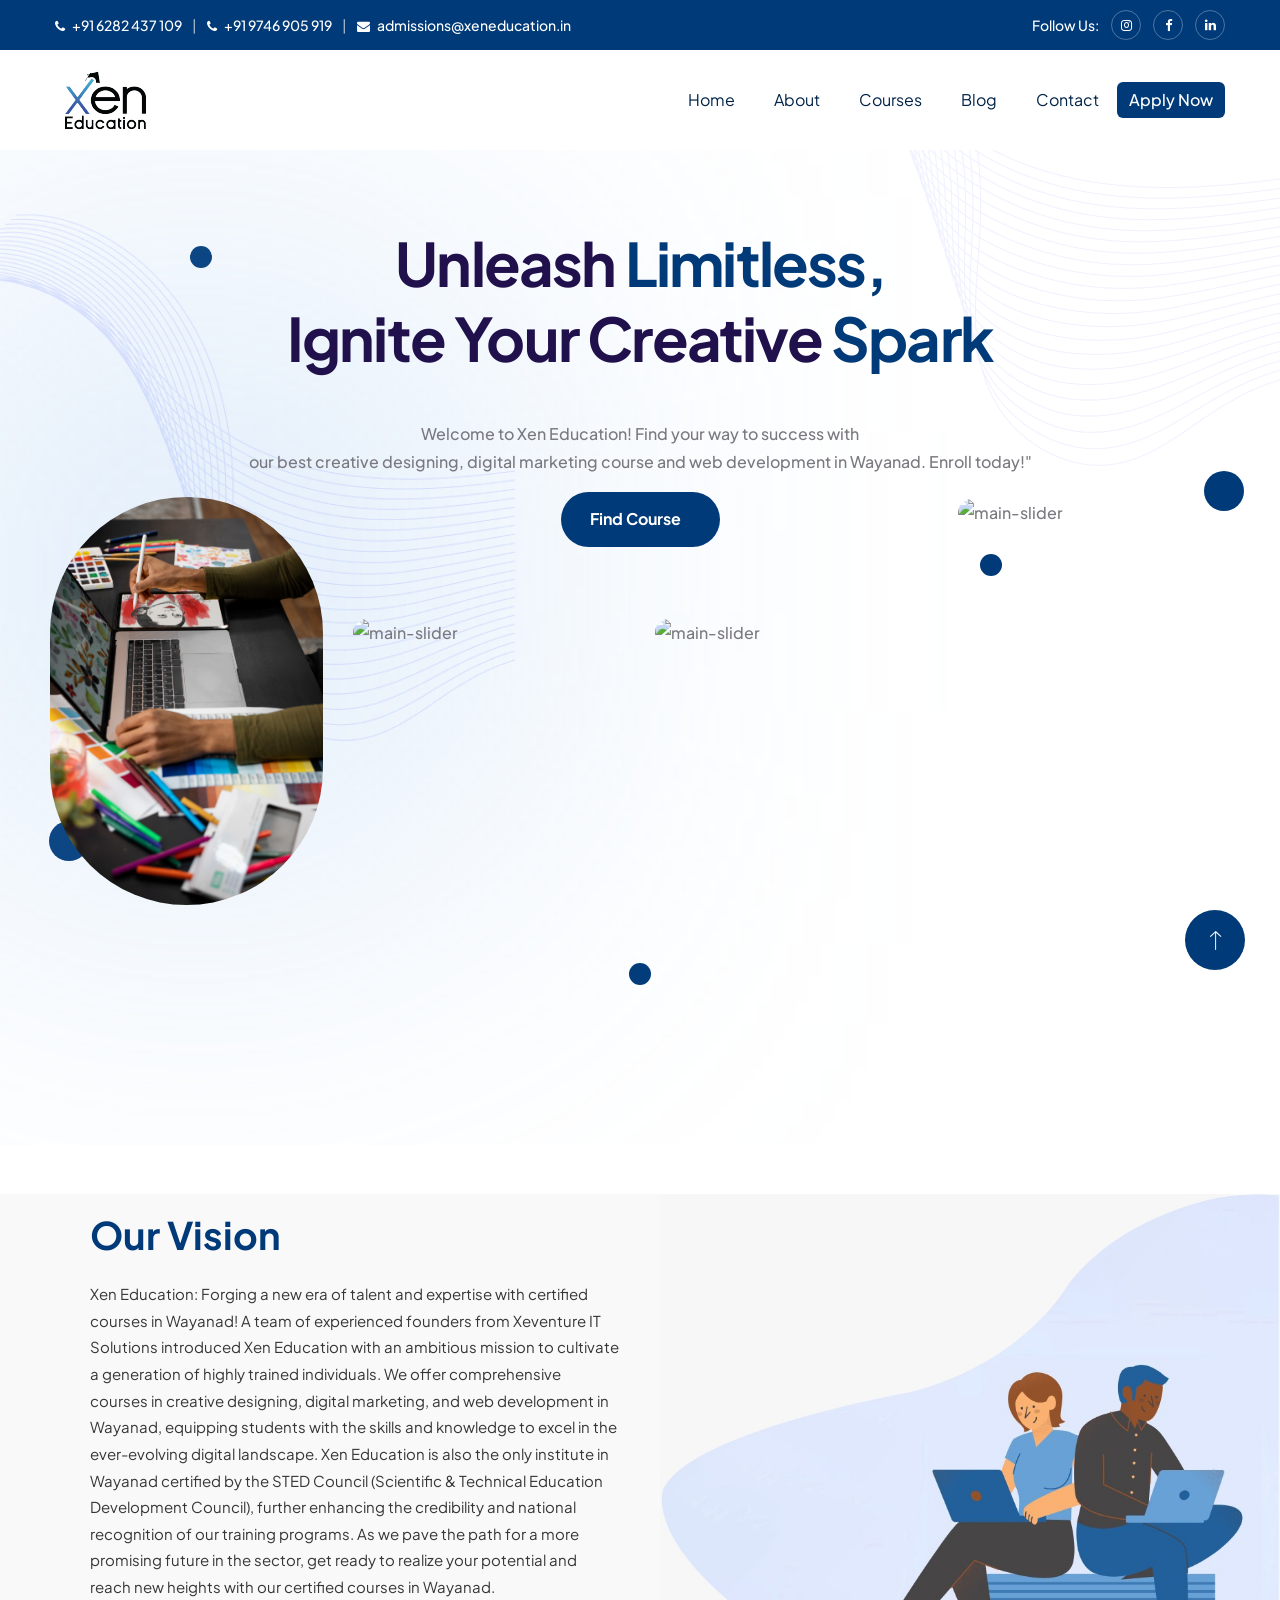
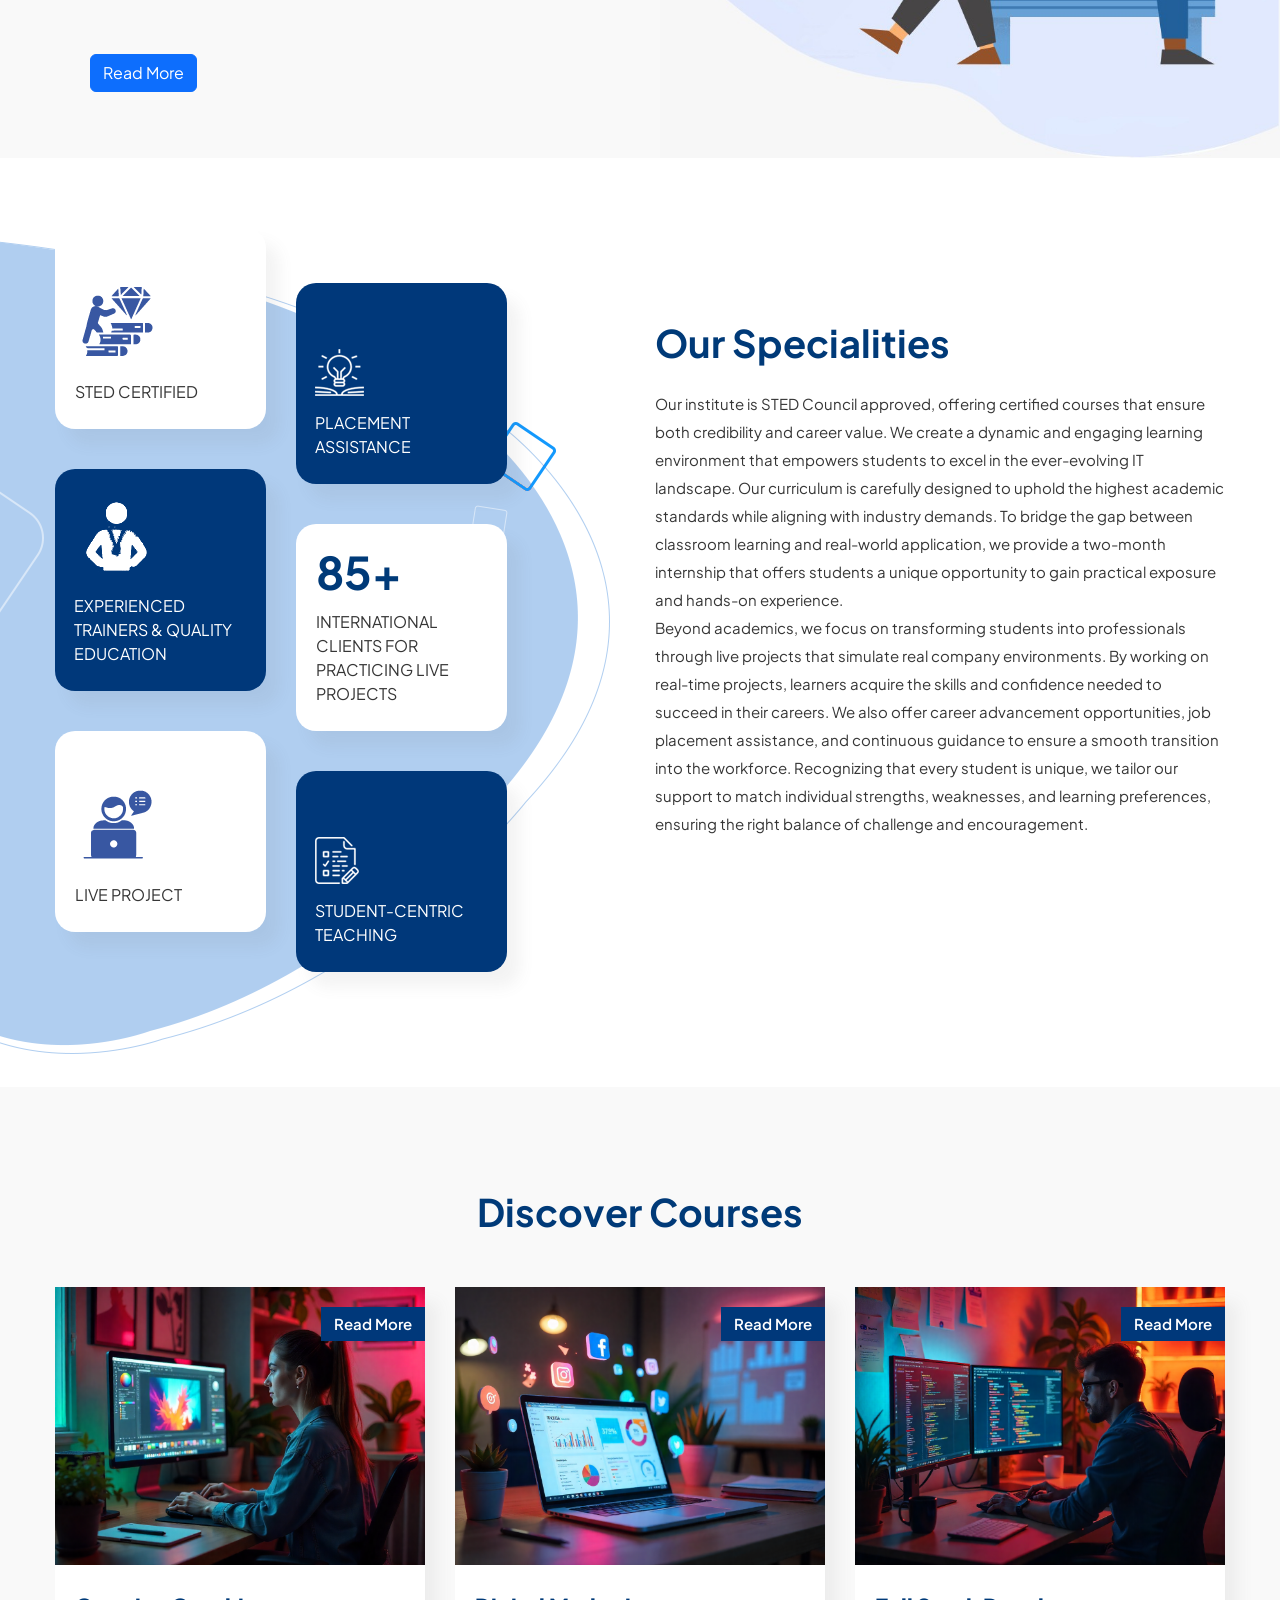
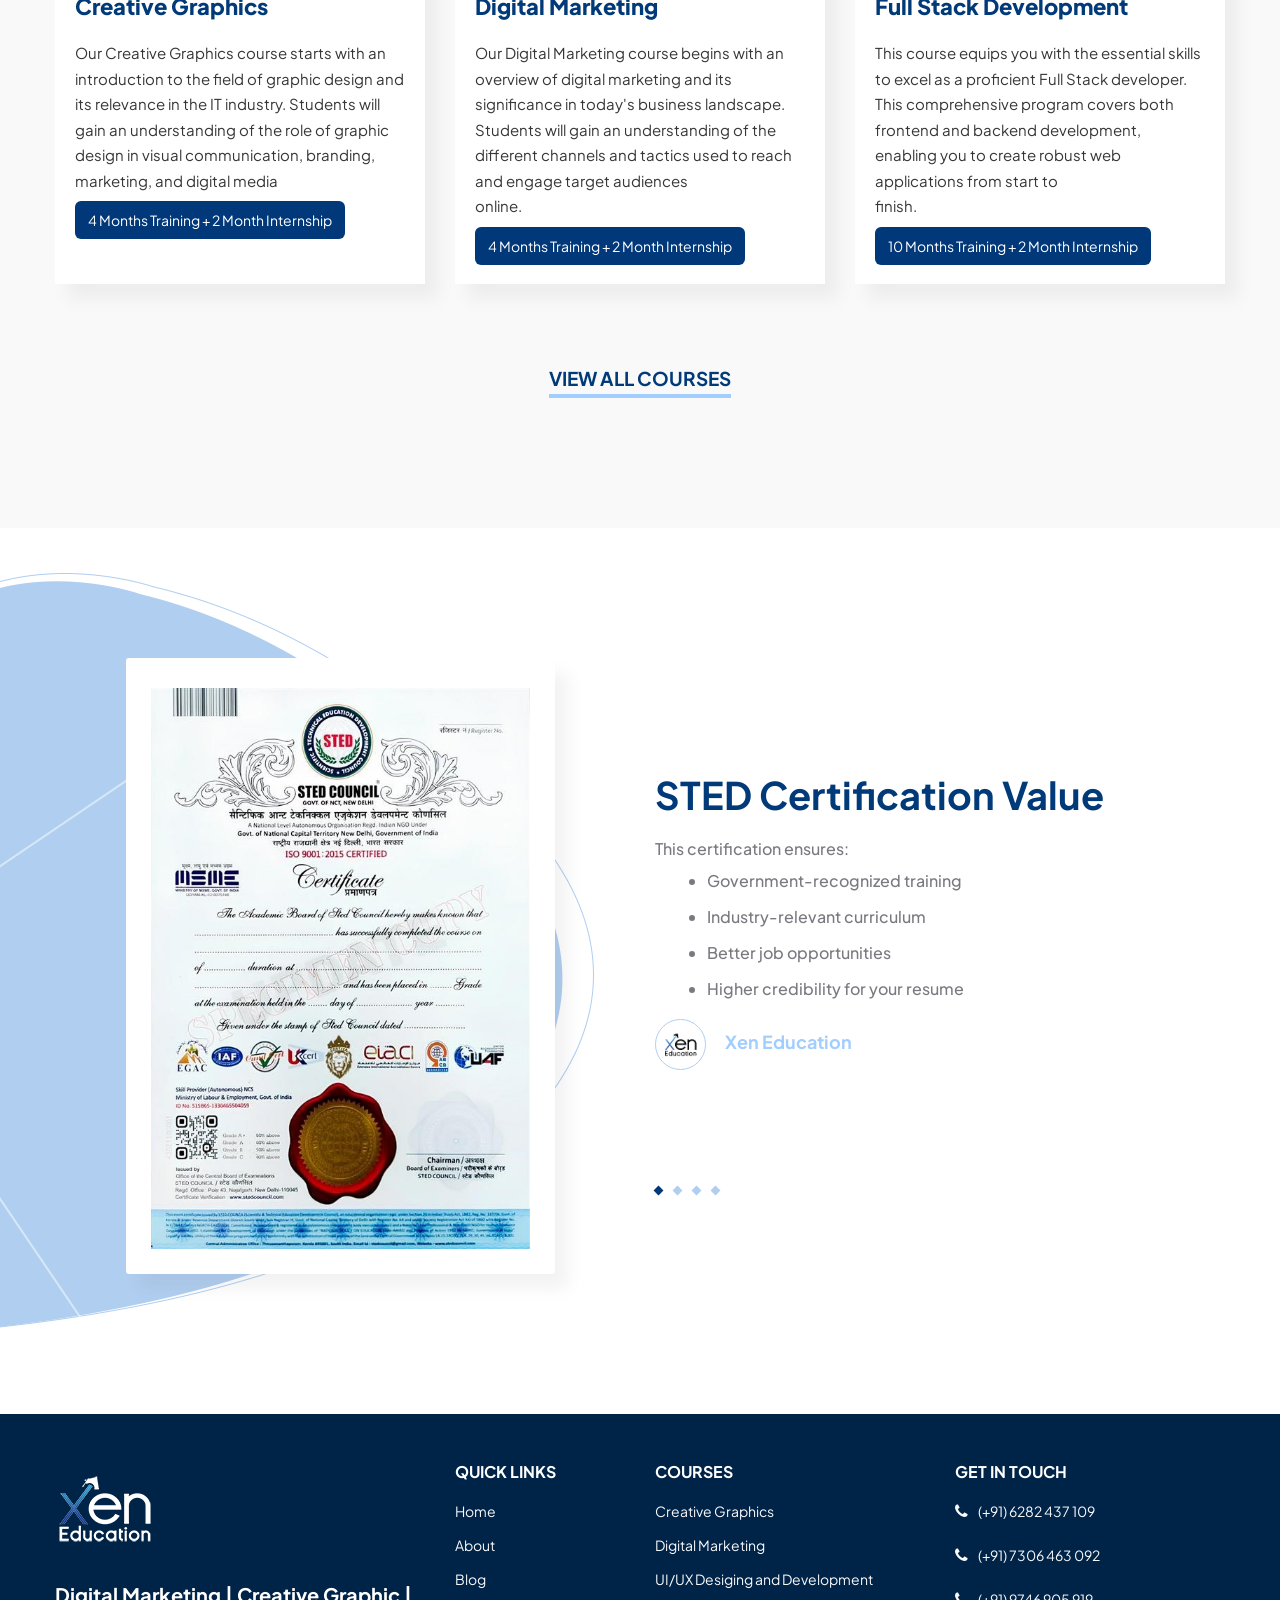
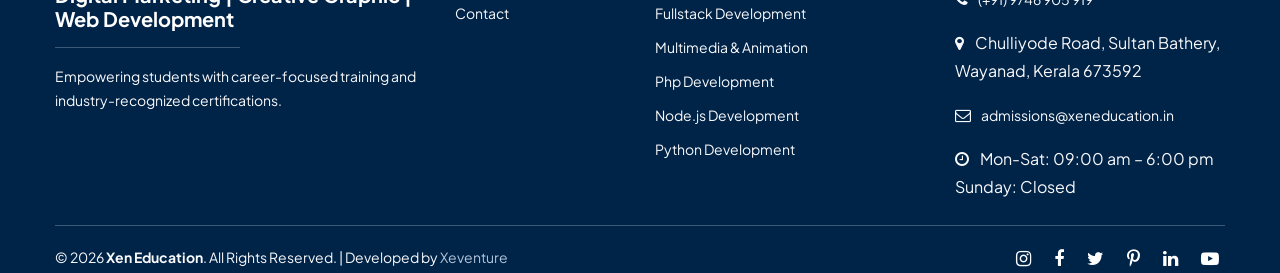
==== commit d1cfbf2e: "update navigation bar" ====
--- a/index.html
+++ b/index.html
@@ -1,447 +1,352 @@
 <!DOCTYPE html>
 <html lang="en">
-  <head>
-    <title>Xen Education</title>
-    <meta charset="UTF-8" />
-    <meta name="viewport" content="width=device-width, initial-scale=1" />
-
-    <link rel="icon" type="image/png" href="assets/images/favicon-1.png" />
-    <!--===============================================================================================-->
-    <link
-      rel="stylesheet"
-      type="text/css"
-      href="assets/fonts/font-awesome/css/font-awesome.min3860.css?v=1"
-    />
-    <!--===============================================================================================-->
-    <link
-      rel="stylesheet"
-      type="text/css"
-      href="assets/fonts/ionicons/css/ionicons.min3860.css?v=1"
-    />
-    <!--===============================================================================================-->
-    <link
-      rel="stylesheet"
-      type="text/css"
-      href="assets/libs/bootstrap/bootstrap.minf9e3.css?v=1.1"
-    />
-    <!--===============================================================================================-->
-    <link
-      rel="stylesheet"
-      type="text/css"
-      href="assets/libs/slick/slick3860.css?v=1"
-    />
-    <!--===============================================================================================-->
-    <link
-      rel="stylesheet"
-      type="text/css"
-      href="assets/libs/magnific-popup/magnific-popup3860.css?v=1"
-    />
-    <!--===============================================================================================-->
-    <link
-      rel="stylesheet"
-      type="text/css"
-      href="assets/libs/animsition/animsition.min3860.css?v=1"
-    />
-    <!--===============================================================================================-->
-    <link
-      rel="stylesheet"
-      type="text/css"
-      href="assets/libs/animate/animate3860.css?v=1"
-    />
-    <!--===============================================================================================-->
-    <link
-      rel="stylesheet"
-      type="text/css"
-      href="assets/css/style-223cd.css?v=1.2.1"
-    />
-    <!--===============================================================================================-->
-    <link rel="preconnect" href="https://fonts.googleapis.com" />
-    <link rel="preconnect" href="https://fonts.gstatic.com" crossorigin />
-    <link
-      href="https://fonts.googleapis.com/css2?family=Poppins:ital,wght@0,100;0,200;0,300;0,400;0,500;0,600;0,700;0,800;0,900;1,100;1,200;1,300;1,400;1,500;1,600;1,700;1,800;1,900&display=swap"
-      rel="stylesheet"
-    />
-    <!-- banner -->
-       <!-- fonts -->
-    <link rel="preconnect" href="https://fonts.googleapis.com" />
-    <link rel="preconnect" href="https://fonts.gstatic.com" crossorigin />
-    <link
-      href="https://fonts.googleapis.com/css2?family=Alex+Brush&family=Cormorant:ital,wght@0,400;0,500;0,600;0,700;1,400;1,500;1,600;1,700&family=Plus+Jakarta+Sans:ital,wght@0,300;0,400;0,500;0,600;0,700;0,800;1,300;1,400;1,500;1,600;1,700;1,800&display=swap"
-      rel="stylesheet"
-    />
-
-    <link rel="stylesheet" href="assets/css/bootstrap.min.css" />
-   
-    <link rel="stylesheet" href="assets/css/tiny-slider.css" />
-    <link rel="stylesheet" href="assets/css/owl.carousel.min.css" />
-   
-    <!-- template styles -->
-    <link rel="stylesheet" href="assets/css/eduhive.css" />
-
-
-
-  </head>
-  <style>
-    .coureslist {
-      display: none;
-      list-style: none;
-      padding-left: 15px;
-      margin-top: 10px;
+
+<head>
+  <title>Xen Education</title>
+  <meta charset="UTF-8" />
+  <meta name="viewport" content="width=device-width, initial-scale=1" />
+
+  <link rel="icon" type="image/png" href="assets/images/favicon-1.png" />
+  <!--===============================================================================================-->
+  <link rel="stylesheet" type="text/css" href="assets/fonts/font-awesome/css/font-awesome.min3860.css?v=1" />
+  <!--===============================================================================================-->
+  <link rel="stylesheet" type="text/css" href="assets/fonts/ionicons/css/ionicons.min3860.css?v=1" />
+  <!--===============================================================================================-->
+  <link rel="stylesheet" type="text/css" href="assets/libs/bootstrap/bootstrap.minf9e3.css?v=1.1" />
+  <!--===============================================================================================-->
+  <link rel="stylesheet" type="text/css" href="assets/libs/slick/slick3860.css?v=1" />
+  <!--===============================================================================================-->
+  <link rel="stylesheet" type="text/css" href="assets/libs/magnific-popup/magnific-popup3860.css?v=1" />
+  <!--===============================================================================================-->
+  <link rel="stylesheet" type="text/css" href="assets/libs/animsition/animsition.min3860.css?v=1" />
+  <!--===============================================================================================-->
+  <link rel="stylesheet" type="text/css" href="assets/libs/animate/animate3860.css?v=1" />
+  <!--===============================================================================================-->
+  <link rel="stylesheet" type="text/css" href="assets/css/style-223cd.css?v=1.2.1" />
+  <!--===============================================================================================-->
+  <link rel="preconnect" href="https://fonts.googleapis.com" />
+  <link rel="preconnect" href="https://fonts.gstatic.com" crossorigin />
+  <link
+    href="https://fonts.googleapis.com/css2?family=Poppins:ital,wght@0,100;0,200;0,300;0,400;0,500;0,600;0,700;0,800;0,900;1,100;1,200;1,300;1,400;1,500;1,600;1,700;1,800;1,900&display=swap"
+    rel="stylesheet" />
+  <!-- banner -->
+  <!-- fonts -->
+  <link rel="preconnect" href="https://fonts.googleapis.com" />
+  <link rel="preconnect" href="https://fonts.gstatic.com" crossorigin />
+  <link
+    href="https://fonts.googleapis.com/css2?family=Alex+Brush&family=Cormorant:ital,wght@0,400;0,500;0,600;0,700;1,400;1,500;1,600;1,700&family=Plus+Jakarta+Sans:ital,wght@0,300;0,400;0,500;0,600;0,700;0,800;1,300;1,400;1,500;1,600;1,700;1,800&display=swap"
+    rel="stylesheet" />
+
+  <link rel="stylesheet" href="assets/css/bootstrap.min.css" />
+
+  <link rel="stylesheet" href="assets/css/tiny-slider.css" />
+  <link rel="stylesheet" href="assets/css/owl.carousel.min.css" />
+
+  <!-- template styles -->
+  <link rel="stylesheet" href="assets/css/eduhive.css" />
+
+
+
+</head>
+<style>
+  .coureslist {
+    display: none;
+    list-style: none;
+    padding-left: 15px;
+    margin-top: 10px;
+  }
+
+  .coureslist.show {
+    display: block;
+  }
+
+  .footernav,
+  .coureslist {
+    list-style: none;
+    padding: 0;
+    margin: 0;
+  }
+
+  .footernav li {
+    cursor: pointer;
+    margin: 5px 0;
+  }
+
+  .footernav li:hover {
+    color: #b2d7fd;
+  }
+
+  .student-form {
+    background: #ffffff;
+    padding: 50px;
+    border-radius: 10px;
+    width: 100%;
+    max-width: 100%;
+    height: 100%;
+  }
+
+  .two-fields {
+    display: flex;
+    gap: 15px;
+    width: 100%;
+  }
+
+  .two-fields .field {
+    flex: 1;
+  }
+
+  /* Responsive for Mobile */
+  @media (max-width: 600px) {
+    .two-fields {
+      flex-direction: column;
+      gap: 0;
     }
-
-    .coureslist.show {
-      display: block;
-    }
-
-    .footernav,
-    .coureslist {
-      list-style: none;
-      padding: 0;
-      margin: 0;
-    }
-
-    .footernav li {
-      cursor: pointer;
-      margin: 5px 0;
-    }
-
-    .footernav li:hover {
-      color: #b2d7fd;
-    }
-    .student-form {
-      background: #ffffff;
-      padding: 50px;
-      border-radius: 10px;
-      width: 100%;
-      max-width: 100%;
-      height: 100%;
-    }
-    .two-fields {
-      display: flex;
-      gap: 15px;
-      width: 100%;
-    }
-
-    .two-fields .field {
-      flex: 1;
-    }
-
-    /* Responsive for Mobile */
-    @media (max-width: 600px) {
-      .two-fields {
-        flex-direction: column;
-        gap: 0;
-      }
-    }
-
-    .student-label {
-      display: block;
-      margin: 10px 0 5px;
-      font-weight: bold;
-      color: #003a78;
-    }
-    input,
-    select,
-    button {
-      width: 100%;
-      padding: 10px;
-      margin-bottom: 15px;
-      border-radius: 6px;
-      border: 1px solid #ccc;
-      font-size: 14px;
-    }
-
-    .student-button {
-      background: #003a78;
-      color: #fff;
-      border: none;
-      cursor: pointer;
-      font-weight: bold;
-    }
-    .student-button:hover {
-      background: #084f9b;
-    }
-  </style>
-  <body class="animsition wide-container">
-    <div id="wrapper-container">
-      <!-- Header -->
-      <header
-        class="site-header sticky-header header-overlay layout-2 hight-light-first-letter"
-      >
-        <div class="header-inner element-to-stick">
-          <div class="container">
-            <div class="wrap-content-header">
-              <div class="header-logo">
-                <a href="index.html" class="logo">
-                  <img
-                    src="assets/images/logo-022.png"
-                    alt="IMG"
-                    data-retina="assets/images/logo-022.png"
-                    data-sticky="assets/images/logo-022.png"
-                    data-mobile="assets/images/logo-022.png"
-                  />
-                </a>
-              </div>
-
-              <nav class="main-navigation">
-                <ul class="menu-lists">
-                  <li class="menu-item-has-children">
-                    <a href="index.html"> Home </a>
+  }
+
+  .student-label {
+    display: block;
+    margin: 10px 0 5px;
+    font-weight: bold;
+    color: #003a78;
+  }
+
+  input,
+  select,
+  button {
+    width: 100%;
+    padding: 10px;
+    margin-bottom: 15px;
+    border-radius: 6px;
+    border: 1px solid #ccc;
+    font-size: 14px;
+  }
+
+  .student-button {
+    background: #003a78;
+    color: #fff;
+    border: none;
+    cursor: pointer;
+    font-weight: bold;
+  }
+
+  .student-button:hover {
+    background: #084f9b;
+  }
+</style>
+
+<body class="animsition wide-container">
+  <div id="wrapper-container">
+
+    <!-- Header -->
+    <header class="site-header sticky-header header-overlay layout-2 hight-light-first-letter">
+
+      <!-- ===== NEW TOP BAR ===== -->
+      <div class="top-bar">
+        <div class="container">
+          <div class="top-bar-inner">
+            <!-- Left side: Contact Info -->
+            <div class="top-bar-left">
+              <a href="tel:+919746905919" class="top-contact">
+                <i class="fa fa-phone"></i> +91 6282 437 109
+              </a>
+              <span class="divider">|</span>
+              <a href="mailto:admissions@xeneducation.in" class="top-contact">
+                <i class="fa fa-phone"></i> +91 9746 905 919
+              </a>
+              <span class="divider">|</span>
+              <a href="mailto:admissions@xeneducation.in" class="top-contact">
+                <i class="fa fa-envelope"></i> admissions@xeneducation.in
+              </a>
+
+            </div>
+
+            <!-- Right side: Social Icons -->
+            <div class="top-bar-right">
+              <span class="follow-text">Follow Us:</span>
+              <a href="https://www.instagram.com/xeneducation/" target="_blank" class="top-social-icon">
+                <i class="fa fa-instagram"></i>
+              </a>
+              <a href="https://www.facebook.com/xeneducationbathery" target="_blank" class="top-social-icon">
+                <i class="fa fa-facebook"></i>
+              </a>
+              <a href="https://www.linkedin.com/company/xen-education/" target="_blank" class="top-social-icon">
+                <i class="fa fa-linkedin"></i>
+              </a>
+            </div>
+          </div>
+        </div>
+      </div>
+      <!-- ===== END TOP BAR ===== -->
+
+      <!-- Main Header -->
+      <div class="header-inner element-to-stick">
+        <div class="container">
+          <div class="wrap-content-header">
+            <div class="header-logo">
+              <a href="index.html" class="logo">
+                <img src="assets/images/logo-022.png" alt="IMG" data-retina="assets/images/logo-022.png"
+                  data-sticky="assets/images/logo-022.png" data-mobile="assets/images/logo-022.png" />
+              </a>
+            </div>
+
+            <nav class="main-navigation">
+              <ul class="menu-lists">
+                <li class="menu-item-has-children">
+                  <a href="index.html"> Home </a>
+                </li>
+                <li class="menu-item-has-children">
+                  <a href="About.html"> About </a>
+                </li>
+                <li class="menu-item-has-children">
+                  <a href="courses.html"> Courses </a>
+                </li>
+                <li class="menu-item-has-children">
+                  <a href="blog.html"> Blog </a>
+                </li>
+                <li>
+                  <a href="contact.html"> Contact </a>
+                </li>
+              </ul>
+            </nav>
+
+            <div class="menu-right">
+              <!-- shortcode login popup -->
+              <div class="element-login-popup layout-1">
+                <div class="login-links">
+                  <li class="btn btn-primary" style="background-color: #003a78; border: none ">
+                    <a class="login" data-active=".box-login" data-effect="mfp-zoom-in" href="#bp-popup-login">
+                      Apply Now
+                    </a>
                   </li>
-                  <li class="menu-item-has-children">
-                    <a href="About.html"> About </a>
-                  </li>
-                  <li class="menu-item-has-children">
-                    <a href="courses.html"> Courses </a>
-                  </li>
-                  <li class="menu-item-has-children">
-                    <a href="blog.html"> Blog </a>
-                  </li>
-
-                  <li>
-                    <a href="contact.html"> Contact </a>
-                  </li>
-                </ul>
-              </nav>
-
-              <div class="menu-right">
-                <!-- shortcode login popup -->
-                <div class="element-login-popup layout-1">
-                  <div class="login-links">
-                    <li
-                      class="btn btn-primary"
-                      style="
-                        background-color: #0553a7;
-                        border: none;
-                        color: #ffffff;
-                      "
-                    >
-                      <a
-                        class="login text-white"
-                        data-active=".box-login"
-                        data-effect="mfp-zoom-in"
-                        href="#bp-popup-login"
-                      >
-                        Apply Now
-                      </a>
-                    </li>
-                  </div>
-
-                  <div
-                    id="bp-popup-login"
-                    class="white-popup mfp-with-anim mfp-hide"
-                    style="
-                      border-radius: 20px;
-                      height: 700px;
-                      background-color: transparent;
-                    "
-                  >
-                    <div class="loginwrapper">
-                      <!-- form login -->
-                      <div class="login-popup box-login">
-                        <div class="inner-login">
-                          <h3 class="title">
-                            <span class="current-title">Application Form</span>
-                          </h3>
-
-                          <div class="form-row">
-                            <div class="wrap-form">
-                              <form class="student-form">
-                                <!-- Name -->
-                                <label class="student-label" for="name"
-                                  >Full Name</label
-                                >
-                                <input
-                                  type="text"
-                                  id="name"
-                                  name="name"
-                                  placeholder="Enter your full name"
-                                  required
-                                />
-
-                                <!-- Email -->
-                                <label class="student-label" for="email"
-                                  >Email</label
-                                >
-                                <input
-                                  type="email"
-                                  id="email"
-                                  name="email"
-                                  placeholder="Enter your email"
-                                  required
-                                />
-
-                                <!-- Phone -->
-                                <label class="student-label" for="phone"
-                                  >Phone Number</label
-                                >
-                                <input
-                                  type="tel"
-                                  id="phone"
-                                  name="phone"
-                                  placeholder="Enter your phone number"
-                                  pattern="[0-9]{10}"
-                                  required
-                                />
-
-                                <!-- Qualification + Course in One Row -->
-                                <div class="two-fields">
-                                  <div class="field">
-                                    <label
-                                      class="student-label"
-                                      for="qualification"
-                                      >Qualification</label
-                                    >
-                                    <select
-                                      id="qualification"
-                                      name="qualification"
-                                      required
-                                    >
-                                      <option value="">
-                                        Select Qualification
-                                      </option>
-                                      <option value="+2">+2</option>
-                                      <option value="graduation">
-                                        Graduate
-                                      </option>
-                                      <option value="postgraduation">
-                                        Post Graduate
-                                      </option>
-                                      <option value="others">Others</option>
-                                    </select>
-                                  </div>
-
-                                  <div class="field">
-                                    <label class="student-label" for="course"
-                                      >Choose Course</label
-                                    >
-                                    <select id="course" name="course" required>
-                                      <option value="">Select Course</option>
-                                      <option value="course1">
-                                        Creative Designing
-                                      </option>
-                                      <option value="course2">
-                                        Digital Marketing
-                                      </option>
-                                      <option value="course3">
-                                        Full Stack Development
-                                      </option>
-                                      <option value="course4">
-                                        UI/UX Design and Development
-                                      </option>
-                                      <option value="course5">
-                                        Multimedia With Animation
-                                      </option>
-                                      <option value="course6">
-                                        PHP Development
-                                      </option>
-                                      <option value="course7">
-                                        Node JS Development
-                                      </option>
-                                      <option value="course8">
-                                        Python Development
-                                      </option>
-                                    </select>
-                                  </div>
-                                </div>
-                                <div class="two-fields">
-                                  <div class="field">
-                                    <!-- DOB -->
-                                    <label class="student-label" for="dob"
-                                      >Date of Birth</label
-                                    >
-                                    <input
-                                      type="date"
-                                      id="dob"
-                                      name="dob"
-                                      required
-                                    />
-                                  </div>
-                                  <div class="field">
-                                    <!-- Location -->
-                                    <label class="student-label" for="location"
-                                      >Location</label
-                                    >
-                                    <input
-                                      type="text"
-                                      id="location"
-                                      name="location"
-                                      placeholder="Enter your location"
-                                      required
-                                    />
-                                  </div>
-                                </div>
-                                <!-- Submit -->
-                                <button
-                                  class="student-button mt-3"
-                                  type="submit"
-                                >
-                                  Apply
-                                </button>
-                              </form>
-                            </div>
+                </div>
+
+                <div id="bp-popup-login" class="white-popup mfp-with-anim mfp-hide" style="
+                border-radius: 20px;
+                height: 700px;
+                background-color: transparent;
+              ">
+                  <div class="loginwrapper">
+                    <div class="login-popup box-login">
+                      <div class="inner-login">
+                        <h3 class="title">
+                          <span class="current-title">Application Form</span>
+                        </h3>
+                        <div class="form-row">
+                          <div class="wrap-form">
+                            <form class="student-form">
+                              <!-- Name -->
+                              <label class="student-label" for="name">Full Name</label>
+                              <input type="text" id="name" name="name" placeholder="Enter your full name" required />
+
+                              <!-- Email -->
+                              <label class="student-label" for="email">Email</label>
+                              <input type="email" id="email" name="email" placeholder="Enter your email" required />
+
+                              <!-- Phone -->
+                              <label class="student-label" for="phone">Phone Number</label>
+                              <input type="tel" id="phone" name="phone" placeholder="Enter your phone number"
+                                pattern="[0-9]{10}" required />
+
+                              <!-- Qualification -->
+                              <label class="student-label" for="qualification">Qualification</label>
+                              <select id="qualification" name="qualification" required>
+                                <option value="">Select Qualification</option>
+                                <option value="+2">+2</option>
+                                <option value="graduation">Graduate</option>
+                                <option value="postgraduation">Post Graduate</option>
+                                <option value="others">Others</option>
+                              </select>
+
+                              <!-- Course -->
+                              <label class="student-label" for="course">Choose Course</label>
+                              <select id="course" name="course" required>
+                                <option value="">Select Course</option>
+                                <option value="course1">Creative Graphics</option>
+                                <option value="course2">Digital Marketing</option>
+                                <option value="course3">Full Stack Development</option>
+                                <option value="course4">UI/UX Design and Development</option>
+                                <option value="course5">Multimedia With Animation</option>
+                                <option value="course6">PHP Development</option>
+                                <option value="course7">Node JS Development</option>
+                                <option value="course8">Python Development</option>
+                              </select>
+
+                              <!-- DOB -->
+                              <label class="student-label" for="dob">Date of Birth</label>
+                              <input type="date" id="dob" name="dob" required />
+
+                              <!-- Location -->
+                              <label class="student-label" for="location">Location</label>
+                              <input type="text" id="location" name="location" placeholder="Enter your location"
+                                required />
+
+                              <!-- Submit -->
+                              <button class="student-button" type="submit">Apply</button>
+                            </form>
                           </div>
                         </div>
                       </div>
-                      <!-- end form login -->
-                    </div>
-                  </div>
-                </div>
-                <!-- end shortcode login -->
-
-                <!-- Button toggle menu-mobile -->
-                <div class="menu-mobile-effect navbar-toggle">
-                  <div class="icon-wrap">
-                    <i class="ion-navicon"></i>
-                  </div>
-                </div>
-                <!-- end Button toggle menu-mobile -->
+                    </div>
+                  </div>
+                </div>
               </div>
+              <!-- end shortcode login -->
+
+              <!-- Button toggle menu-mobile -->
+              <div class="menu-mobile-effect navbar-toggle">
+                <div class="icon-wrap">
+                  <i class="ion-navicon"></i>
+                </div>
+              </div>
+              <!-- end Button toggle menu-mobile -->
             </div>
           </div>
         </div>
-      </header>
-
-      <nav class="mobile-menu-container mobile-effect">
-        <ul class="nav navbar-nav">
-          <li class="menu-item-has-children">
-            <a href="index.html"> Home </a>
-          </li>
-
-          <li class="menu-item-has-children">
-            <a href="About.html"> About </a>
-          </li>
-
-          <li class="menu-item-has-children">
-            <a href="courses.html"> Courses </a>
-          </li>
-
-          <li class="menu-item-has-children">
-            <a href="blog.html"> Blog </a>
-          </li>
-
-          <li>
-            <a href="contact.html"> Contact </a>
-          </li>
-        </ul>
-      </nav>
-      <!-- end Header -->
-
-      <!-- Main content -->
-      <div id="main-content">
-    <!-- banner -->
+      </div>
+    </header>
+
+    <nav class="mobile-menu-container mobile-effect">
+      <ul class="nav navbar-nav">
+        <li class="menu-item-has-children">
+          <a href="index.html"> Home </a>
+        </li>
+
+        <li class="menu-item-has-children">
+          <a href="About.html"> About </a>
+        </li>
+
+        <li class="menu-item-has-children">
+          <a href="courses.html"> Courses </a>
+        </li>
+
+        <li class="menu-item-has-children">
+          <a href="blog.html"> Blog </a>
+        </li>
+
+        <li>
+          <a href="contact.html"> Contact </a>
+        </li>
+      </ul>
+    </nav>
+    <!-- end Header -->
+
+    <!-- Main content -->
+    <div id="main-content">
+      <!-- banner -->
 
       <div class="custom-cursor__cursor"></div>
-    <div class="custom-cursor__cursor-two"></div>
-
- 
-    <div class="page-wrapper">
-     
-      <!-- banner -->
-  
-      <section class="main-slider-three" id="home">
- <!-- /.main-slider__carousel -->
-      <div class="main-slider-three__carousel eduhive-owl__carousel eduhive-owl__carousel--basic-nav owl-carousel owl-theme" data-owl-options='{ "items": 1, "margin": 0,
+      <div class="custom-cursor__cursor-two"></div>
+
+
+      <div class="page-wrapper">
+
+        <!-- banner -->
+
+        <section class="main-slider-three" id="home">
+          <!-- /.main-slider__carousel -->
+          <div
+            class="main-slider-three__carousel eduhive-owl__carousel eduhive-owl__carousel--basic-nav owl-carousel owl-theme"
+            data-owl-options='{ "items": 1, "margin": 0,
           "animateIn": "fadeIn",
            "animateOut": "fadeOut",
           "loop": true,
@@ -450,299 +355,206 @@
           "dots": false,
          "autoplay": true,
          "navText": ["<span class=\"icon-arrow-left\"></span>","<span class=\"icon-arrow-right\"> </span>"] }'>
-         
-         <!-- banner silder one  -->
-         <div class="main-slider-three__item">
-            <div
-              class="main-slider-three__bg"
-              style="background-image: url(assets/images/main-slider-bg-2-1.png)"
-            ></div>
-            <!-- banner silder one text  -->
-            <div class="container">
-              <div class="row gutter-y-60 align-items-center">
-                <div class="col-lg-12">
-                  <!-- banner text -->
-                  <div class="main-slider-three__content">
-                    <h2 class="main-slider-three__title">
-                      <span class="main-slider-three__title__inner">
-                        <span
-                          class="main-slider-three__title__text main-slider-three__title__text--1"
-                          >  Unleash
-                          <span class="main-slider-three__title__highlight"
-                            >Limitless,  </span
-                          >
-                       
-                            <span
-                          class="main-slider-three__title__text main-slider-three__title__text--1"
-                          >Ignite Your Creative
-                          <span class="main-slider-three__title__highlight"
-                            >   Spark </span
-                          >
-                     
-                
-                      <!-- /.main-slider-three__title__inner -->
-                    </h2>
-                    <p class="main-slider-three__title__inner">Welcome to Xen Education! Find your way to success
-                            with <br> our best creative designing, digital marketing
-                            course and web development in Wayanad. Enroll
-                            today!"</p>
-                    <!-- /.title -->
-                    <div class="main-slider-three__bottom">
-                      <div class="main-slider-three__bottom__inner">
-                        <a
-                          href="courses.html"
-                          class="main-slider-three__btn eduhive-btn"
-                        >
-                          <span class="eduhive-btn__text text-white">find course</span>
+
+            <!-- banner silder one  -->
+            <div class="main-slider-three__item">
+              <div class="main-slider-three__bg" style="background-image: url(assets/images/main-slider-bg-2-1.png)">
+              </div>
+              <!-- banner silder one text  -->
+              <div class="container">
+                <div class="row gutter-y-60 align-items-center">
+                  <div class="col-lg-12">
+                    <!-- banner text -->
+                    <div class="main-slider-three__content">
+                      <h2 class="main-slider-three__title">
+                        <span class="main-slider-three__title__inner">
+                          <span class="main-slider-three__title__text main-slider-three__title__text--1"> Unleash
+                            <span class="main-slider-three__title__highlight">Limitless, </span>
+
+                            <span class="main-slider-three__title__text main-slider-three__title__text--1">Ignite Your
+                              Creative
+                              <span class="main-slider-three__title__highlight"> Spark </span>
+
+
+                              <!-- /.main-slider-three__title__inner -->
+                      </h2>
+                      <p class="main-slider-three__title__inner">Welcome to Xen Education! Find your way to success
+                        with <br> our best creative designing, digital marketing
+                        course and web development in Wayanad. Enroll
+                        today!"</p>
+                      <!-- /.title -->
+                      <div class="main-slider-three__bottom">
+                        <div class="main-slider-three__bottom__inner">
+                          <!-- <a href="courses.html" class="main-slider-three__btn eduhive-btn">
+                          <span class="eduhive-btn__text text-white">Find Course</span>
                           <span class="eduhive-btn__icon">
-                            <span class="eduhive-btn__icon__inner"
-                              ><i class="icon-right-arrow"></i
-                            ></span>
-                          </span> </a
-                        ><!-- /.eduhive-btn -->
-                      </div>
-                   
-                    </div>
-                    <!-- /.button -->
-                    <div
-                      class="main-slider-three__content__circle-one main-slider-three__circle"
-                    ></div>
-                    <!-- /.circle-one -->
-                    <div
-                      class="main-slider-three__content__circle-two main-slider-three__circle"
-                    ></div>
-                    <!-- /.circle-two -->
-                  </div>
-                  <!-- main-slider one bottom img-->
-                  <div class="main-slider-three__images">
-                    <div
-                      class="main-slider-three__image main-slider-three__image--top"
-                    >
-                      <img
-                        src="assets/images/banners/banner-btm5.jpg"
-                        alt="main-slider"
-                        class="slider-image"
-                      />
-                    </div>
-                    <!-- /.main-slider-three__image -->
-                    <div class="main-slider-three__image">
-                      <img
-                        src="assets/images/banners/banner-btm-2.jpg"
-                        alt="main-slider"
-                        class="slider-image"
-                      />
-                    </div>
-                    <!-- /.main-slider-three__image -->
-                    <div class="main-slider-three__image">
-                      <img
-                        src="assets/images/banners/banner-btm3.jpg"
-                        alt="main-slider"
-                        class="slider-image"
-                      />
-                    </div>
-                    <!-- /.main-slider-three__image -->
-                    <div
-                      class="main-slider-three__image main-slider-three__image--top"
-                    >
-                      <img
-                        src="assets/images/banners/banner-btm4.jpg"
-                        alt="main-slider"
-                        class="slider-image"
-                      />
-                    </div>
-                    <!-- /.main-slider-three__image -->
-                  </div>
-                  <!-- /.main-slider-three__images -->
-                </div>
-                <!-- /.col-lg-12 -->
+                              <span class="eduhive-btn__icon__inner">
+                                  <i class="icon-right-arrow"></i>
+                              </span>
+                          </span>
+                      </a> -->
+                          <a href="courses.html" class="main-slider-three__btn eduhive-btn">
+                            <span class="eduhive-btn__text">Find Course</span>
+                            <span class="eduhive-btn__icon">
+                              <span class="eduhive-btn__icon__inner">
+                                <i class="icon-right-arrow"></i>
+                              </span>
+                            </span>
+                          </a>
+                          <!-- /.eduhive-btn -->
+                        </div>
+
+                      </div>
+                      <!-- /.button -->
+                      <div class="main-slider-three__content__circle-one main-slider-three__circle"></div>
+                      <!-- /.circle-one -->
+                      <div class="main-slider-three__content__circle-two main-slider-three__circle"></div>
+                      <!-- /.circle-two -->
+                    </div>
+                    <!-- main-slider one bottom img-->
+                    <div class="main-slider-three__images">
+                      <div class="main-slider-three__image main-slider-three__image--top">
+                        <img src="assets/images/banners/banner-btm5.jpg" alt="main-slider" class="slider-image" />
+                      </div>
+                      <!-- /.main-slider-three__image -->
+                      <div class="main-slider-three__image">
+                        <img src="assets/images/banners/banner-btm-2.jpg" alt="main-slider" class="slider-image" />
+                      </div>
+                      <!-- /.main-slider-three__image -->
+                      <div class="main-slider-three__image">
+                        <img src="assets/images/banners/banner-btm3.jpg" alt="main-slider" class="slider-image" />
+                      </div>
+                      <!-- /.main-slider-three__image -->
+                      <div class="main-slider-three__image main-slider-three__image--top">
+                        <img src="assets/images/banners/banner-btm4.jpg" alt="main-slider" class="slider-image" />
+                      </div>
+                      <!-- /.main-slider-three__image -->
+                    </div>
+                    <!-- /.main-slider-three__images -->
+                  </div>
+                  <!-- /.col-lg-12 -->
+                </div>
+                <!-- /.row gutter-y-60 -->
               </div>
-              <!-- /.row gutter-y-60 -->
-            </div>
-            <!-- banner slider one imges  -->
-            <img
-              src="assets/images/main-slider-shape-3-1.png"
-              alt="shape"
-              class="main-slider-three__shape-one slider-image"
-            />
-            <img
-              src="assets/images/main-slider-shape-3-2.png"
-              alt="shape"
-              class="main-slider-three__shape-two slider-image"
-            />
-            <div class="main-slider-three__box-one"></div>
-            <!-- /.box-two -->
-            <div
-              class="main-slider-three__circle-one main-slider-three__circle"
-            ></div>
-            <!-- /.circle-one -->
-            <div
-              class="main-slider-three__circle-two main-slider-three__circle"
-            ></div>
-            <!-- /.circle-two -->
-            <div
-              class="main-slider-three__circle-three main-slider-three__circle"
-            ></div>
-            <!-- /.circle-three -->
-            <div
-              class="main-slider-three__circle-four main-slider-three__circle"
-            ></div>
-            <!-- /.circle-four -->
+              <!-- banner slider one imges  -->
+              <img src="assets/images/main-slider-shape-3-1.png" alt="shape"
+                class="main-slider-three__shape-one slider-image" />
+              <img src="assets/images/main-slider-shape-3-2.png" alt="shape"
+                class="main-slider-three__shape-two slider-image" />
+              <div class="main-slider-three__box-one"></div>
+              <!-- /.box-two -->
+              <div class="main-slider-three__circle-one main-slider-three__circle"></div>
+              <!-- /.circle-one -->
+              <div class="main-slider-three__circle-two main-slider-three__circle"></div>
+              <!-- /.circle-two -->
+              <div class="main-slider-three__circle-three main-slider-three__circle"></div>
+              <!-- /.circle-three -->
+              <div class="main-slider-three__circle-four main-slider-three__circle"></div>
+              <!-- /.circle-four -->
+            </div>
+            <!-- banner silder one end -->
+
+
+            <!-- banner silder two -->
+            <div class="main-slider-three__item">
+              <div class="main-slider-three__bg" style="background-image: url(assets/images/main-slider-bg-2-1.png)">
+              </div>
+
+
+              <!-- banner silder two text -->
+              <div class="container">
+                <div class="row gutter-y-60 align-items-center">
+                  <div class="col-lg-12">
+                    <div class="main-slider-three__content">
+
+                      <!-- /.main-slider-three__video -->
+                      <h2 class="main-slider-three__title">
+                        <span class="main-slider-three__title__inner">
+                          <span class="main-slider-three__title__text main-slider-three__title__text--1">Learn New
+                            Skills To Go</span> </span><!-- /.main-slider-three__title__inner -->
+                        <span class="main-slider-three__title__inner">
+                          <span class="main-slider-three__title__text main-slider-three__title__text--2">Ahead For
+                            Your<span class="main-slider-three__title__highlight">Career</span></span>
+                        </span><!-- /.main-slider-three__title__inner -->
+                      </h2>
+                      <p class="main-slider-three__title__inner"> Find your way to success with our best creative
+                        designing course in Wayanad. <br>
+                        Achieve success through our best digital marketing
+                        course in Wayanad. Enroll now!</p>
+                      <!-- /.title -->
+                      <div class="main-slider-three__bottom">
+                        <div class="main-slider-three__bottom__inner">
+
+                          <a href="courses.html" class="main-slider-three__btn eduhive-btn btn-hover-modern">
+                            <span class="eduhive-btn__text">Find Course 2</span>
+                            <span class="eduhive-btn__icon">
+                              <span class="eduhive-btn__icon__inner">
+                                <i class="icon-right-arrow"></i>
+                              </span>
+                            </span>
+                          </a>
+                          <!-- /.eduhive-btn -->
+                        </div>
+
+                      </div>
+                      <!-- /.button -->
+                      <div class="main-slider-three__content__circle-one main-slider-three__circle"></div>
+                      <!-- /.circle-one -->
+                      <div class="main-slider-three__content__circle-two main-slider-three__circle"></div>
+                      <!-- /.circle-two -->
+                    </div>
+                    <!-- banner slider two bottom imgs  -->
+                    <div class="main-slider-three__images">
+                      <div class="main-slider-three__image main-slider-three__image--top">
+                        <img src="assets/images/banners/banner-btm-6.jpg" alt="main-slider" class="slider-image" />
+                      </div>
+                      <!-- /.main-slider-three__image -->
+                      <div class="main-slider-three__image">
+                        <img src="assets/images/banners/banner-btm-7.jpg" alt="main-slider" class="slider-image" />
+                      </div>
+                      <!-- /.main-slider-three__image -->
+                      <div class="main-slider-three__image">
+                        <img src="assets/images/banners/banner-btm-8.jpg" alt="main-slider" class="slider-image" />
+                      </div>
+                      <!-- /.main-slider-three__image -->
+                      <div class="main-slider-three__image main-slider-three__image--top">
+                        <img src="assets/images/banners/banner-btm -9.jpg" alt="main-slider" class="slider-image" />
+                      </div>
+                      <!-- /.main-slider-three__image -->
+                    </div>
+                    <!-- /.main-slider-three__images -->
+                  </div>
+                  <!-- /.col-lg-12 -->
+                </div>
+                <!-- /.row gutter-y-60 -->
+              </div>
+              <img src="assets/images/main-slider-shape-3-1.png" alt="shape"
+                class="main-slider-three__shape-one slider-image" />
+              <img src="assets/images/main-slider-shape-3-2.png" alt="shape"
+                class="main-slider-three__shape-two slider-image" />
+              <div class="main-slider-three__box-one"></div>
+              <!-- /.box-two -->
+              <div class="main-slider-three__circle-one main-slider-three__circle"></div>
+              <!-- /.circle-one -->
+              <div class="main-slider-three__circle-two main-slider-three__circle"></div>
+              <!-- /.circle-two -->
+              <div class="main-slider-three__circle-three main-slider-three__circle"></div>
+              <!-- /.circle-three -->
+              <div class="main-slider-three__circle-four main-slider-three__circle"></div>
+              <!-- /.circle-four -->
+            </div>
+            <!-- banner silder two end -->
           </div>
-<!-- banner silder one end -->
-
-
-<!-- banner silder two -->
-          <div class="main-slider-three__item">
-            <div
-              class="main-slider-three__bg"
-              style="background-image: url(assets/images/main-slider-bg-2-1.png)"
-            ></div>
-
-
-<!-- banner silder two text -->
-            <div class="container">
-              <div class="row gutter-y-60 align-items-center">
-                <div class="col-lg-12">
-                  <div class="main-slider-three__content">
-                
-                    <!-- /.main-slider-three__video -->
-                    <h2 class="main-slider-three__title">
-                      <span class="main-slider-three__title__inner">
-                        <span
-                          class="main-slider-three__title__text main-slider-three__title__text--1"
-                          >Learn New Skills To Go</span
-                        > </span
-                      ><!-- /.main-slider-three__title__inner -->
-                      <span class="main-slider-three__title__inner">
-                        <span
-                          class="main-slider-three__title__text main-slider-three__title__text--2"
-                          >Ahead For Your<span
-                            class="main-slider-three__title__highlight"
-                            >Career</span
-                          ></span
-                        > </span
-                      ><!-- /.main-slider-three__title__inner -->
-                    </h2>
-                    <p class="main-slider-three__title__inner">  Find your way to success with our best creative
-                            designing course in Wayanad. <br>
-                          Achieve success through our best digital marketing
-                            course in Wayanad. Enroll now!</p>
-                    <!-- /.title -->
-                    <div class="main-slider-three__bottom">
-                      <div class="main-slider-three__bottom__inner">
-                        <a
-                          href="courses.html"
-                          class="main-slider-three__btn eduhive-btn"
-                        >
-                          <span class="eduhive-btn__text text-white">find course</span>
-                          <span class="eduhive-btn__icon">
-                            <span class="eduhive-btn__icon__inner"
-                              ><i class="icon-right-arrow"></i
-                            ></span>
-                          </span> </a
-                        ><!-- /.eduhive-btn -->
-                      </div>
-                    
-                    </div>
-                    <!-- /.button -->
-                    <div
-                      class="main-slider-three__content__circle-one main-slider-three__circle"
-                    ></div>
-                    <!-- /.circle-one -->
-                    <div
-                      class="main-slider-three__content__circle-two main-slider-three__circle"
-                    ></div>
-                    <!-- /.circle-two -->
-                  </div>
-  <!-- banner slider two bottom imgs  -->
-                  <div class="main-slider-three__images">
-                    <div
-                      class="main-slider-three__image main-slider-three__image--top"
-                    >
-                      <img
-                        src="assets/images/banners/banner-btm-6.jpg"
-                        alt="main-slider"
-                        class="slider-image"
-                      />
-                    </div>
-                    <!-- /.main-slider-three__image -->
-                    <div class="main-slider-three__image">
-                      <img
-                        src="assets/images/banners/banner-btm-7.jpg"
-                        alt="main-slider"
-                        class="slider-image"
-                      />
-                    </div>
-                    <!-- /.main-slider-three__image -->
-                    <div class="main-slider-three__image">
-                      <img
-                        src="assets/images/banners/banner-btm-8.jpg"
-                        alt="main-slider"
-                        class="slider-image"
-                      />
-                    </div>
-                    <!-- /.main-slider-three__image -->
-                    <div
-                      class="main-slider-three__image main-slider-three__image--top"
-                    >
-                      <img
-                        src="assets/images/banners/banner-btm -9.jpg"
-                        alt="main-slider"
-                        class="slider-image"
-                      />
-                    </div>
-                    <!-- /.main-slider-three__image -->
-                  </div>
-                  <!-- /.main-slider-three__images -->
-                </div>
-                <!-- /.col-lg-12 -->
-              </div>
-              <!-- /.row gutter-y-60 -->
-            </div>
-            <img
-              src="assets/images/main-slider-shape-3-1.png"
-              alt="shape"
-              class="main-slider-three__shape-one slider-image"
-            />
-            <img
-              src="assets/images/main-slider-shape-3-2.png"
-              alt="shape"
-              class="main-slider-three__shape-two slider-image"
-            />
-            <div class="main-slider-three__box-one"></div>
-            <!-- /.box-two -->
-            <div
-              class="main-slider-three__circle-one main-slider-three__circle"
-            ></div>
-            <!-- /.circle-one -->
-            <div
-              class="main-slider-three__circle-two main-slider-three__circle"
-            ></div>
-            <!-- /.circle-two -->
-            <div
-              class="main-slider-three__circle-three main-slider-three__circle"
-            ></div>
-            <!-- /.circle-three -->
-            <div
-              class="main-slider-three__circle-four main-slider-three__circle"
-            ></div>
-            <!-- /.circle-four -->
-          </div>
-<!-- banner silder two end -->
-
-
-
-        </div>
-        <!-- /.main-slider__carousel end-->
-      </section>
-    
-      <!-- banner end -->
-
-
-  
+          <!-- /.main-slider__carousel end-->
+        </section>
+
+        <!-- banner end -->
+
+
+
 
         <!-- about -->
-        <div class="sec-about-12 mt-5">
+        <div class="sec-about-12 gray-bg mt-5">
           <div class="column-sec">
             <div class="element-heading layout-2 style-2 align-left">
               <h3 class="title">Our Vision</h3>
@@ -768,13 +580,9 @@
 
               <div class="author">
                 <div class="text-author">
-                  <div
-                    class="buttons-slider"
-                    data-appear="rotateIn"
-                    data-delay="2200"
-                  >
+                  <div class="buttons-slider" data-appear="rotateIn" data-delay="2200">
                     <div class="element-button layout-1">
-                      <a href="About.html" class="button"> MORE </a>
+                      <a href="About.html" class=" btn btn-primary"> Read More </a>
                     </div>
                   </div>
                 </div>
@@ -783,16 +591,13 @@
           </div>
 
           <div class="column-sec">
-            <img src="assets/images/home/aboutimg.png" alt="IMG" />
+            <img src="assets/images/home/WhatsApp Image 2026-05-08 at 3.06.24 PM.jpeg" alt="IMG" />
           </div>
         </div>
         <!-- end about -->
 
         <!-- features -->
-        <div
-          class="sec-features-03"
-          style="background-image: url(assets/images/home/bg-png-07.png)"
-        >
+        <div class="sec-features-03" style="background-image: url(assets/images/home/bg-png-07.png)">
           <div class="container">
             <div class="row">
               <div class="col-sm-6 col-lg-5 col-xl-2">
@@ -802,10 +607,7 @@
                       <div class="counter-box">
                         <div class="number">
                           <div class="icon-image">
-                            <img
-                              src="assets/images/h-third/certification.png"
-                              alt="IMG"
-                            />
+                            <img src="assets/images/h-third/certification.png" alt="IMG" />
                           </div>
                         </div>
 
@@ -835,10 +637,7 @@
                       <div class="counter-box">
                         <div class="number">
                           <div class="icon-image">
-                            <img
-                              src="assets/images/h-third/live.png"
-                              alt="IMG"
-                            />
+                            <img src="assets/images/h-third/live.png" alt="IMG" />
                           </div>
                         </div>
 
@@ -986,7 +785,7 @@
         <!-- end features -->
 
         <!-- courses -->
-        <div class="sec-courses-03">
+        <div class="sec-courses-03 gray-bg">
           <div class="container">
             <div class="element-heading layout-2 style-2 align-center">
               <h3 class="title">Discover Courses</h3>
@@ -997,38 +796,34 @@
                 <div class="col-md-4">
                   <div class="item-course">
                     <div class="pic">
-                      <img
-                        src="assets/images/courses/creative (2).png"
-                        alt="IMG"
-                      />
-
+                      <a href="creative.html">
+                        <img src="assets/images/courses/creative (2).png" alt="IMG" />
+                      </a>
                       <div class="price">
-                        <a
-                          href="creative.html"
-                          style="text-decoration: none; color: white"
-                          >Read More</a
-                        >
+                        <a href="creative.html" style="text-decoration: none; color: white">Read More</a>
                       </div>
                     </div>
 
                     <div class="text mt-3">
                       <h3 class="title-course" style="padding-top: 10px">
                         <a href="creative.html">
-                          <b>Creative Designing</b>
+                          <b>Creative Graphics</b>
                         </a>
                       </h3>
 
                       <div class="info-course">
                         <p class="course-para" style="padding-top: 0px">
-                          Our Creative Designing course starts with an
+                          Our Creative Graphics course starts with an
                           introduction to the field of graphic design and its
                           relevance in the IT industry. Students will gain an
                           understanding of the role of graphic design in visual
                           communication, branding, marketing, and digital media
                         </p>
-                        <span class="duration">
-                          4 Months Training + 2 Month Internship
-                        </span>
+                        <a href="creative.html">
+                          <span class="duration">
+                            4 Months Training + 2 Month Internship
+                          </span>
+                        </a>
                       </div>
                     </div>
                   </div>
@@ -1036,20 +831,16 @@
                 <div class="col-md-4">
                   <div class="item-course">
                     <div class="pic">
-                      <img src="assets/images/courses/digital.png" alt="IMG" />
-
+                      <a href="creative.html">
+                        <img src="assets/images/courses/digital.png" alt="IMG" />
+                      </a>
                       <div class="price">
-                        <a
-                          href="degital.html"
-                          style="text-decoration: none; color: white"
-                          >Read More</a
-                        >
-                      </div>
-                    </div>
-
+                        <a href="digital.html" style="text-decoration: none; color: white">Read More</a>
+                      </div>
+                    </div>
                     <div class="text mt-3">
                       <h3 class="title-course" style="padding-top: 10px">
-                        <a href="degital.html">
+                        <a href="digital.html">
                           <b>Digital Marketing</b>
                         </a>
                       </h3>
@@ -1063,9 +854,11 @@
                           used to reach and engage target audiences <br />
                           online.
                         </p>
-                        <span class="duration">
-                          4 Months Training + 2 Month Internship
-                        </span>
+                        <a href="digital.html">
+                          <span class="duration">
+                            4 Months Training + 2 Month Internship
+                          </span>
+                        </a>
                       </div>
                     </div>
                   </div>
@@ -1074,14 +867,11 @@
                 <div class="col-md-4">
                   <div class="item-course">
                     <div class="pic">
-                      <img src="assets/images/courses/full.png" alt="IMG" />
-
+                      <a href="fullstack.html">
+                        <img src="assets/images/courses/full.png" alt="IMG" />
+                      </a>
                       <div class="price">
-                        <a
-                          href="fullstack.html"
-                          style="text-decoration: none; color: white"
-                          >Read More</a
-                        >
+                        <a href="fullstack.html" style="text-decoration: none; color: white">Read More</a>
                       </div>
                     </div>
 
@@ -1101,9 +891,11 @@
                           applications from start to <br />
                           finish.
                         </p>
-                        <span class="duration">
-                          10 Months Training + 2 Month Internship
-                        </span>
+                        <a href="fullstack.html">
+                          <span class="duration">
+                            10 Months Training + 2 Month Internship
+                          </span>
+                        </a>
                       </div>
                     </div>
                   </div>
@@ -1112,10 +904,7 @@
             </div>
           </div>
 
-          <div
-            class="element-button layout-1 text-center"
-            style="margin-top: 80px"
-          >
+          <div class="element-button layout-1 text-center" style="margin-top: 80px">
             <a href="courses.html" class="button"> View all courses </a>
           </div>
         </div>
@@ -1123,19 +912,13 @@
         <!-- end courses -->
 
         <!-- certification -->
-        <div
-          class="sec-upcoming-02"
-          style="background-image: url(assets/images/home/bg-png-09.png)"
-        >
+        <div class="sec-upcoming-02" style="background-image: url(assets/images/home/bg-png-09.png)">
           <div class="container">
             <div class="row">
               <div class="col-lg-6">
                 <div class="upcoming-form">
                   <div class="get-lesson-form-01">
-                    <img
-                      src="assets/images/certificate/sted-certificate.jpeg"
-                      alt=""
-                    />
+                    <img src="assets/images/certificate/sted-certificate.jpeg" alt="" />
                   </div>
                 </div>
               </div>
@@ -1148,21 +931,12 @@
                     </div>
 
                     <div class="col-md-7">
-                      <div
-                        class="slide-testimonial js-call-slick-col"
-                        data-numofshow="1"
-                        data-numofscroll="1"
-                        data-loopslide="1"
-                        data-autoscroll="0"
-                        data-speedauto="6000"
-                        data-customdot="0"
-                        data-responsive="[1, 1], [1, 1], [1, 1], [1, 1], [1, 1]"
-                      >
+                      <div class="slide-testimonial js-call-slick-col" data-numofshow="1" data-numofscroll="1"
+                        data-loopslide="1" data-autoscroll="0" data-speedauto="6000" data-customdot="0"
+                        data-responsive="[1, 1], [1, 1], [1, 1], [1, 1], [1, 1]">
                         <div class="slide-slick">
                           <div class="testimonial-item">
-                            <div
-                              class="element-heading layout-2 style-2 align-left mb-3"
-                            >
+                            <div class="element-heading layout-2 style-2 align-left mb-3">
                               <h3 class="title">STED Certification Value</h3>
                             </div>
                             <p class="mb-1">This certification ensures:</p>
@@ -1189,10 +963,7 @@
 
                             <div class="author">
                               <div class="ava">
-                                <img
-                                  src="assets/images/logo-022.png"
-                                  alt="IMG"
-                                />
+                                <img src="assets/images/logo-022.png" alt="IMG" />
                               </div>
 
                               <div class="info">
@@ -1204,12 +975,10 @@
                           </div>
 
                           <div class="testimonial-item">
-                            <div
-                              class="element-heading layout-2 style-2 align-left mb-3"
-                            >
+                            <div class="element-heading layout-2 style-2 align-left mb-3">
                               <h3 class="title">
                                 Only Institute in Wayanad with
-                                STED  Approval
+                                STED Approval
                               </h3>
                             </div>
 
@@ -1240,10 +1009,7 @@
 
                             <div class="author">
                               <div class="ava">
-                                <img
-                                  src="assets/images/logo-022.png"
-                                  alt="IMG"
-                                />
+                                <img src="assets/images/logo-022.png" alt="IMG" />
                               </div>
 
                               <div class="info">
@@ -1255,9 +1021,7 @@
                           </div>
 
                           <div class="testimonial-item">
-                            <div
-                              class="element-heading layout-2 style-2 align-left mb-3"
-                            >
+                            <div class="element-heading layout-2 style-2 align-left mb-3">
                               <h3 class="title">
                                 Why STED Certification Matters
                               </h3>
@@ -1286,10 +1050,7 @@
 
                             <div class="author">
                               <div class="ava">
-                                <img
-                                  src="assets/images/logo-022.png"
-                                  alt="IMG"
-                                />
+                                <img src="assets/images/logo-022.png" alt="IMG" />
                               </div>
 
                               <div class="info">
@@ -1301,9 +1062,7 @@
                           </div>
 
                           <div class="testimonial-item">
-                            <div
-                              class="element-heading layout-2 style-2 align-left mb-3"
-                            >
+                            <div class="element-heading layout-2 style-2 align-left mb-3">
                               <h3 class="title">Your Career Advantage</h3>
                             </div>
                             <p class="mb-1">
@@ -1332,10 +1091,7 @@
 
                             <div class="author">
                               <div class="ava">
-                                <img
-                                  src="assets/images/logo-022.png"
-                                  alt="IMG"
-                                />
+                                <img src="assets/images/logo-022.png" alt="IMG" />
                               </div>
 
                               <div class="info">
@@ -1465,12 +1221,7 @@
           <div class="row gy-4">
             <!-- Logo & Tagline -->
             <div class="col-lg-4 col-md-6">
-              <img
-                src="assets/images/logo-02.png"
-                alt="Xen Education"
-                class="mb-3"
-                style="max-width: 180px"
-              />
+              <img src="assets/images/logo-02.png" alt="Xen Education" class="mb-3" style="max-width: 180px" />
               <h5 class="fw-bold">
                 Digital Marketing | Creative Graphic | Web Development
               </h5>
@@ -1497,29 +1248,19 @@
               <h6 class="fw-bold text-uppercase mb-3">Courses</h6>
               <ul class="list-unstyled footer-links">
                 <li>
-                  <a href="creative.html" class="text-light"
-                    >Creative Designing</a
-                  >
+                  <a href="creative.html" class="text-light">Creative Graphics</a>
                 </li>
                 <li>
-                  <a href="digital.html" class="text-light"
-                    >Digital Marketing</a
-                  >
+                  <a href="digital.html" class="text-light">Digital Marketing</a>
                 </li>
                 <li>
-                  <a href="uiux-dev.html" class="text-light"
-                    >UI/UX Desiging and Development</a
-                  >
+                  <a href="uiux-dev.html" class="text-light">UI/UX Desiging and Development</a>
                 </li>
                 <li>
-                  <a href="fullstack.html" class="text-light"
-                    >Fullstack Development</a
-                  >
+                  <a href="fullstack.html" class="text-light">Fullstack Development</a>
                 </li>
                 <li>
-                  <a href="multimedia.html" class="text-light"
-                    >Multimedia & Animation</a
-                  >
+                  <a href="multimedia.html" class="text-light">Multimedia & Animation</a>
                 </li>
                 <li>
                   <a href="phpdev.html" class="text-light">Php Development</a>
@@ -1528,9 +1269,7 @@
                   <a href="node.html" class="text-light">Node.js Development</a>
                 </li>
                 <li>
-                  <a href="python.html" class="text-light"
-                    >Python Development</a
-                  >
+                  <a href="python.html" class="text-light">Python Development</a>
                 </li>
                 <!-- <li>
                 <a href="videophoto.html" class="text-light">Videography & Photography</a>
@@ -1542,32 +1281,24 @@
             <div class="col-lg-3 col-md-6">
               <h6 class="fw-bold text-uppercase mb-3">Get in Touch</h6>
               <p>
-                <i class="fa fa-phone me-2"></i
-                ><a href="tel:+916282437109" class="text-light">
-                  (+91) 6282 437 109</a
-                >
+                <i class="fa fa-phone me-2"></i><a href="tel:+916282437109" class="text-light">
+                  (+91) 6282 437 109</a>
               </p>
               <p>
-                <i class="fa fa-phone me-2"></i
-                ><a href="tel:+917306463092" class="text-light">
-                  (+91) 7306 463 092</a
-                >
+                <i class="fa fa-phone me-2"></i><a href="tel:+917306463092" class="text-light">
+                  (+91) 7306 463 092</a>
               </p>
               <p>
-                <i class="fa fa-phone me-2"></i
-                ><a href="tel:+919746905919" class="text-light">
-                  (+91) 9746 905 919</a
-                >
+                <i class="fa fa-phone me-2"></i><a href="tel:+919746905919" class="text-light">
+                  (+91) 9746 905 919</a>
               </p>
               <p>
                 <i class="fa fa-map-marker me-2"></i> Chulliyode Road, Sultan
                 Bathery, Wayanad, Kerala 673592
               </p>
               <p>
-                <i class="fa fa-envelope-o me-2"></i
-                ><a href="mailto:admissions@xeneducation.in" class="text-light">
-                  admissions@xeneducation.in</a
-                >
+                <i class="fa fa-envelope-o me-2"></i><a href="mailto:admissions@xeneducation.in" class="text-light">
+                  admissions@xeneducation.in</a>
               </p>
               <p>
                 <i class="fa fa-clock-o me-2"></i> Mon-Sat: 09:00 am – 6:00 pm
@@ -1583,54 +1314,33 @@
           <div class="row align-items-center">
             <div class="col-md-6 text-center text-md-start">
               <p class="mb-0 small">
-                © 2025 <strong>Xen Education</strong>. All Rights Reserved. |
+                © <span id="currentYear"></span> <strong> Xen Education</strong>. All Rights Reserved. |
                 Developed by
-                <a href="https://xeventure.com/" target="_blank" class=""
-                  >Xeventure</a
-                >
+                <a href="https://xeventure.com/" target="_blank" class="">Xeventure</a>
               </p>
             </div>
             <div class="col-md-6 text-center text-md-end">
               <ul class="list-inline mb-0 socials">
                 <li class="list-inline-item">
-                  <a
-                    href="https://www.instagram.com/xeneducation/"
-                    target="_blank"
-                    ><i class="fa fa-instagram"></i
-                  ></a>
+                  <a href="https://www.instagram.com/xeneducation/" target="_blank"><i class="fa fa-instagram"></i></a>
                 </li>
                 <li class="list-inline-item">
-                  <a
-                    href="https://www.facebook.com/xeneducationbathery"
-                    target="_blank"
-                    ><i class="fa fa-facebook"></i
-                  ></a>
+                  <a href="https://www.facebook.com/xeneducationbathery" target="_blank"><i
+                      class="fa fa-facebook"></i></a>
                 </li>
                 <li class="list-inline-item">
-                  <a href="https://x.com/Xen_education" target="_blank"
-                    ><i class="fa fa-twitter"></i
-                  ></a>
+                  <a href="https://x.com/Xen_education" target="_blank"><i class="fa fa-twitter"></i></a>
                 </li>
                 <li class="list-inline-item">
-                  <a
-                    href="https://in.pinterest.com/xen_education/"
-                    target="_blank"
-                    ><i class="fa fa-pinterest-p"></i
-                  ></a>
+                  <a href="https://in.pinterest.com/xen_education/" target="_blank"><i
+                      class="fa fa-pinterest-p"></i></a>
                 </li>
                 <li class="list-inline-item">
-                  <a
-                    href="https://www.linkedin.com/company/xen-education/"
-                    target="_blank"
-                    ><i class="fa fa-linkedin"></i
-                  ></a>
+                  <a href="https://www.linkedin.com/company/xen-education/" target="_blank"><i
+                      class="fa fa-linkedin"></i></a>
                 </li>
                 <li class="list-inline-item">
-                  <a
-                    href="https://www.youtube.com/@xeneducation"
-                    target="_blank"
-                    ><i class="fa fa-youtube-play"></i
-                  ></a>
+                  <a href="https://www.youtube.com/@xeneducation" target="_blank"><i class="fa fa-youtube-play"></i></a>
                 </li>
               </ul>
             </div>
@@ -1651,13 +1361,13 @@
         });
     </script>
 
-     <script src="assets/js/jquery-3.7.0.min.js"></script>
-  
+    <script src="assets/js/jquery-3.7.0.min.js"></script>
+
     <script src="assets/js/jquery.appear.min.js"></script>
     <script src="assets/js/jquery.magnific-popup.min.js"></script>
-  
+
     <script src="assets/js/owl.carousel.min.js"></script>
-  
+
     <!-- template js -->
     <script src="assets/js/eduhive.js"></script>
     <!--===============================================================================================-->
@@ -1684,5 +1394,6 @@
     <script src="assets/libs/countterup/jquery.counterup.min3860.js?v=1"></script>
     <!--===============================================================================================-->
     <script src="assets/js/main3860.js?v=1"></script>
-  </body>
-</html>
+</body>
+
+</html>
--- a/assets/css/style-223cd.css
+++ b/assets/css/style-223cd.css
@@ -306,6 +306,7 @@
 .mfp-fade.mfp-bg.mfp-removing {
   opacity: 0;
 }
+
 .duration {
   background-color: #00387a;
   color: white;
@@ -353,6 +354,7 @@
   0% {
     opacity: 0;
   }
+
   100% {
     opacity: 1;
   }
@@ -362,6 +364,7 @@
   0% {
     opacity: 0;
   }
+
   100% {
     opacity: 1;
   }
@@ -371,6 +374,7 @@
   0% {
     opacity: 0;
   }
+
   100% {
     opacity: 1;
   }
@@ -380,6 +384,7 @@
   0% {
     opacity: 0;
   }
+
   100% {
     opacity: 1;
   }
@@ -416,10 +421,12 @@
   49% {
     transform: translateY(100%);
   }
+
   50% {
     opacity: 0;
     transform: translateY(-100%);
   }
+
   51% {
     opacity: 1;
   }
@@ -429,10 +436,12 @@
   49% {
     transform: translateY(-100%);
   }
+
   50% {
     opacity: 0;
     transform: translateY(100%);
   }
+
   51% {
     opacity: 1;
   }
@@ -442,9 +451,11 @@
   0% {
     transform: translateY(0px);
   }
+
   50% {
     transform: translateY(10px);
   }
+
   100% {
     transform: translateY(0px);
   }
@@ -454,10 +465,12 @@
   49% {
     transform: translate(100%);
   }
+
   50% {
     opacity: 0;
     transform: translate(-100%);
   }
+
   51% {
     opacity: 1;
   }
@@ -467,9 +480,11 @@
   0% {
     transform: scaleX(0);
   }
+
   60% {
     transform: scaleX(1);
   }
+
   100% {
     transform: scaleX(1);
   }
@@ -535,38 +550,21 @@
   list-style-type: none;
 }
 
-.site-header .header-inner .main-navigation .menu-lists > li {
+.site-header .header-inner .main-navigation .menu-lists>li {
   display: inline-block;
 }
 
-.site-header
-  .header-inner
-  .wrap-content-header
-  .main-navigation
-  .menu-lists
-  > li
-  > a {
+.site-header .header-inner .wrap-content-header .main-navigation .menu-lists>li>a {
   padding: 10px;
   white-space: nowrap;
   transition: all 0.2s;
 }
 
-.site-header
-  .header-inner
-  .wrap-content-header
-  .main-navigation
-  .menu-lists
-  li {
+.site-header .header-inner .wrap-content-header .main-navigation .menu-lists li {
   position: relative;
 }
 
-.site-header
-  .header-inner
-  .wrap-content-header
-  .main-navigation
-  .menu-lists
-  li
-  .sub-menu {
+.site-header .header-inner .wrap-content-header .main-navigation .menu-lists li .sub-menu {
   background: #fff;
   transition: all 0.2s;
   position: absolute;
@@ -578,38 +576,17 @@
   opacity: 0;
 }
 
-.site-header
-  .header-inner
-  .wrap-content-header
-  .main-navigation
-  .menu-lists
-  li
-  .sub-menu
-  .sub-menu {
+.site-header .header-inner .wrap-content-header .main-navigation .menu-lists li .sub-menu .sub-menu {
   top: 0px;
   left: 100%;
 }
 
-.site-header
-  .header-inner
-  .wrap-content-header
-  .main-navigation
-  .menu-lists
-  li
-  .sub-menu
-  li
-  a {
+.site-header .header-inner .wrap-content-header .main-navigation .menu-lists li .sub-menu li a {
   transition: all 0.2s;
   padding: 8px 0;
 }
 
-.site-header
-  .header-inner
-  .wrap-content-header
-  .main-navigation
-  .menu-lists
-  li:hover
-  > .sub-menu {
+.site-header .header-inner .wrap-content-header .main-navigation .menu-lists li:hover>.sub-menu {
   visibility: visible;
   opacity: 1;
 }
@@ -678,30 +655,15 @@
   flex-grow: 1;
 }
 
-.site-header.layout-1
-  .header-inner
-  .wrap-content-header
-  .main-navigation
-  .menu-lists {
+.site-header.layout-1 .header-inner .wrap-content-header .main-navigation .menu-lists {
   text-align: right;
 }
 
-.site-header.layout-1
-  .header-inner
-  .wrap-content-header
-  .main-navigation
-  .menu-lists
-  > li {
+.site-header.layout-1 .header-inner .wrap-content-header .main-navigation .menu-lists>li {
   padding: 20px 9px;
 }
 
-.site-header.layout-1
-  .header-inner
-  .wrap-content-header
-  .main-navigation
-  .menu-lists
-  > li
-  > a {
+.site-header.layout-1 .header-inner .wrap-content-header .main-navigation .menu-lists>li>a {
   font-weight: 400;
   font-size: 16px;
   line-height: 1.5;
@@ -711,85 +673,34 @@
   transition: all 0.2s;
 }
 
-.site-header.layout-1
-  .header-inner
-  .wrap-content-header
-  .main-navigation
-  .menu-lists
-  > li:hover
-  > a {
+.site-header.layout-1 .header-inner .wrap-content-header .main-navigation .menu-lists>li:hover>a {
   color: #a2cdff;
 }
 
-.site-header.layout-1
-  .header-inner
-  .wrap-content-header
-  .main-navigation
-  .menu-lists
-  > li.current_page_parent
-  > a,
-.site-header.layout-1
-  .header-inner
-  .wrap-content-header
-  .main-navigation
-  .menu-lists
-  > li.current-menu-item
-  > a {
+.site-header.layout-1 .header-inner .wrap-content-header .main-navigation .menu-lists>li.current_page_parent>a,
+.site-header.layout-1 .header-inner .wrap-content-header .main-navigation .menu-lists>li.current-menu-item>a {
   color: #a2cdff;
 }
 
-.site-header.layout-1
-  .header-inner
-  .wrap-content-header
-  .main-navigation
-  .menu-lists
-  li {
+.site-header.layout-1 .header-inner .wrap-content-header .main-navigation .menu-lists li {
   position: relative;
   text-align: left;
 }
 
-.site-header.layout-1
-  .header-inner
-  .wrap-content-header
-  .main-navigation
-  .menu-lists
-  li
-  .sub-menu {
+.site-header.layout-1 .header-inner .wrap-content-header .main-navigation .menu-lists li .sub-menu {
   box-shadow: 0 1px 5px 0px rgba(0, 0, 0, 0.1);
   padding: 10px 0px;
 }
 
-.site-header.layout-1
-  .header-inner
-  .wrap-content-header
-  .main-navigation
-  .menu-lists
-  li
-  .sub-menu
-  .sub-menu {
+.site-header.layout-1 .header-inner .wrap-content-header .main-navigation .menu-lists li .sub-menu .sub-menu {
   top: -10px;
 }
 
-.site-header.layout-1
-  .header-inner
-  .wrap-content-header
-  .main-navigation
-  .menu-lists
-  li
-  .sub-menu
-  li {
+.site-header.layout-1 .header-inner .wrap-content-header .main-navigation .menu-lists li .sub-menu li {
   padding: 0px 20px;
 }
 
-.site-header.layout-1
-  .header-inner
-  .wrap-content-header
-  .main-navigation
-  .menu-lists
-  li
-  .sub-menu
-  li
-  a {
+.site-header.layout-1 .header-inner .wrap-content-header .main-navigation .menu-lists li .sub-menu li a {
   font-weight: 400;
   font-size: 16px;
   line-height: 1.5;
@@ -799,15 +710,7 @@
   padding: 6px 0;
 }
 
-.site-header.layout-1
-  .header-inner
-  .wrap-content-header
-  .main-navigation
-  .menu-lists
-  li
-  .sub-menu
-  li:hover
-  > a {
+.site-header.layout-1 .header-inner .wrap-content-header .main-navigation .menu-lists li .sub-menu li:hover>a {
   color: #a2cdff;
 }
 
@@ -819,39 +722,21 @@
   margin-left: auto;
 }
 
-.site-header.layout-1
-  .header-inner
-  .wrap-content-header
-  .menu-right
-  .element-button {
+.site-header.layout-1 .header-inner .wrap-content-header .menu-right .element-button {
   margin-right: 12px;
   margin-left: 18px;
 }
 
-.site-header.layout-1
-  .header-inner
-  .wrap-content-header
-  .menu-right
-  .element-button
-  .button {
+.site-header.layout-1 .header-inner .wrap-content-header .menu-right .element-button .button {
   padding: 0 19px;
 }
 
-.site-header.layout-1
-  .header-inner
-  .wrap-content-header
-  .menu-right
-  .menu-mobile-effect {
+.site-header.layout-1 .header-inner .wrap-content-header .menu-right .menu-mobile-effect {
   margin-left: 10px;
   margin-right: auto;
 }
 
-.site-header.layout-1
-  .header-inner
-  .wrap-content-header
-  .menu-right
-  .menu-mobile-effect
-  .icon-wrap {
+.site-header.layout-1 .header-inner .wrap-content-header .menu-right .menu-mobile-effect .icon-wrap {
   font-size: 30px;
   line-height: 1;
   color: #fff;
@@ -859,22 +744,12 @@
   padding: 6px;
 }
 
-.site-header.layout-1
-  .header-inner
-  .wrap-content-header
-  .menu-right
-  .menu-mobile-effect
-  .icon-wrap:hover {
+.site-header.layout-1 .header-inner .wrap-content-header .menu-right .menu-mobile-effect .icon-wrap:hover {
   color: #a2cdff;
 }
 
 @media (max-width: 1199px) {
-  .site-header.layout-1
-    .header-inner
-    .wrap-content-header
-    .main-navigation
-    .menu-lists
-    > li {
+  .site-header.layout-1 .header-inner .wrap-content-header .main-navigation .menu-lists>li {
     padding: 20px 5px;
   }
 
@@ -889,9 +764,9 @@
   }
 }
 
-.site-header.layout-2.header-overlay .header-inner {
+/* .site-header.layout-2.header-overlay .header-inner {
   background-color: transparent;
-}
+} */
 
 .site-header.layout-2.fixed .header-inner {
   background-color: #00387a;
@@ -906,7 +781,7 @@
 .site-header.layout-2 .header-inner .wrap-content-header {
   display: flex;
   align-items: center;
-  padding: 28px 0;
+  padding: 0;
 }
 
 .site-header.layout-2 .header-inner .wrap-content-header .header-logo {
@@ -927,30 +802,15 @@
   flex-grow: 1;
 }
 
-.site-header.layout-2
-  .header-inner
-  .wrap-content-header
-  .main-navigation
-  .menu-lists {
+.site-header.layout-2 .header-inner .wrap-content-header .main-navigation .menu-lists {
   text-align: right;
 }
 
-.site-header.layout-2
-  .header-inner
-  .wrap-content-header
-  .main-navigation
-  .menu-lists
-  > li {
+.site-header.layout-2 .header-inner .wrap-content-header .main-navigation .menu-lists>li {
   padding: 20px 8px;
 }
 
-.site-header.layout-2
-  .header-inner
-  .wrap-content-header
-  .main-navigation
-  .menu-lists
-  > li
-  > a {
+.site-header.layout-2 .header-inner .wrap-content-header .main-navigation .menu-lists>li>a {
   font-weight: 400;
   font-size: 16px;
   line-height: 1.5;
@@ -960,85 +820,34 @@
   transition: all 0.2s;
 }
 
-.site-header.layout-2
-  .header-inner
-  .wrap-content-header
-  .main-navigation
-  .menu-lists
-  > li:hover
-  > a {
+.site-header.layout-2 .header-inner .wrap-content-header .main-navigation .menu-lists>li:hover>a {
   color: #a2cdff;
 }
 
-.site-header.layout-2
-  .header-inner
-  .wrap-content-header
-  .main-navigation
-  .menu-lists
-  > li.current_page_parent
-  > a,
-.site-header.layout-2
-  .header-inner
-  .wrap-content-header
-  .main-navigation
-  .menu-lists
-  > li.current-menu-item
-  > a {
+.site-header.layout-2 .header-inner .wrap-content-header .main-navigation .menu-lists>li.current_page_parent>a,
+.site-header.layout-2 .header-inner .wrap-content-header .main-navigation .menu-lists>li.current-menu-item>a {
   color: #a2cdff;
 }
 
-.site-header.layout-2
-  .header-inner
-  .wrap-content-header
-  .main-navigation
-  .menu-lists
-  li {
+.site-header.layout-2 .header-inner .wrap-content-header .main-navigation .menu-lists li {
   position: relative;
   text-align: left;
 }
 
-.site-header.layout-2
-  .header-inner
-  .wrap-content-header
-  .main-navigation
-  .menu-lists
-  li
-  .sub-menu {
+.site-header.layout-2 .header-inner .wrap-content-header .main-navigation .menu-lists li .sub-menu {
   box-shadow: 0 1px 5px 0px rgba(0, 0, 0, 0.1);
   padding: 10px 0px;
 }
 
-.site-header.layout-2
-  .header-inner
-  .wrap-content-header
-  .main-navigation
-  .menu-lists
-  li
-  .sub-menu
-  .sub-menu {
+.site-header.layout-2 .header-inner .wrap-content-header .main-navigation .menu-lists li .sub-menu .sub-menu {
   top: -10px;
 }
 
-.site-header.layout-2
-  .header-inner
-  .wrap-content-header
-  .main-navigation
-  .menu-lists
-  li
-  .sub-menu
-  li {
+.site-header.layout-2 .header-inner .wrap-content-header .main-navigation .menu-lists li .sub-menu li {
   padding: 0px 20px;
 }
 
-.site-header.layout-2
-  .header-inner
-  .wrap-content-header
-  .main-navigation
-  .menu-lists
-  li
-  .sub-menu
-  li
-  a {
+.site-header.layout-2 .header-inner .wrap-content-header .main-navigation .menu-lists li .sub-menu li a {
   font-weight: 400;
   font-size: 16px;
   line-height: 1.5;
@@ -1048,15 +857,7 @@
   padding: 6px 0;
 }
 
-.site-header.layout-2
-  .header-inner
-  .wrap-content-header
-  .main-navigation
-  .menu-lists
-  li
-  .sub-menu
-  li:hover
-  > a {
+.site-header.layout-2 .header-inner .wrap-content-header .main-navigation .menu-lists li .sub-menu li:hover>a {
   color: #a2cdff;
 }
 
@@ -1068,54 +869,31 @@
   margin-left: auto;
 }
 
-.site-header.layout-2
-  .header-inner
-  .wrap-content-header
-  .menu-right
-  .wpb_wrapper {
+.site-header.layout-2 .header-inner .wrap-content-header .menu-right .wpb_wrapper {
   display: flex;
   justify-content: flex-end;
   align-items: center;
 }
 
-.site-header.layout-2
-  .header-inner
-  .wrap-content-header
-  .menu-right
-  .menu-mobile-effect {
+.site-header.layout-2 .header-inner .wrap-content-header .menu-right .menu-mobile-effect {
   margin-left: 10px;
   margin-right: auto;
 }
 
-.site-header.layout-2
-  .header-inner
-  .wrap-content-header
-  .menu-right
-  .menu-mobile-effect
-  .icon-wrap {
+.site-header.layout-2 .header-inner .wrap-content-header .menu-right .menu-mobile-effect .icon-wrap {
   font-size: 30px;
   line-height: 1;
-  color:#00356d;
+  color: #00356d;
   cursor: pointer;
   padding: 6px;
 }
 
-.site-header.layout-2
-  .header-inner
-  .wrap-content-header
-  .menu-right
-  .menu-mobile-effect
-  .icon-wrap:hover {
+.site-header.layout-2 .header-inner .wrap-content-header .menu-right .menu-mobile-effect .icon-wrap:hover {
   color: #a2cdff;
 }
 
 @media (max-width: 1199px) {
-  .site-header.layout-2
-    .header-inner
-    .wrap-content-header
-    .main-navigation
-    .menu-lists
-    > li {
+  .site-header.layout-2 .header-inner .wrap-content-header .main-navigation .menu-lists>li {
     padding: 20px 5px;
   }
 
@@ -1130,25 +908,13 @@
   }
 }
 
-.site-header.layout-2.hight-light-first-letter
-  .header-inner
-  .wrap-content-header
-  .main-navigation
-  .menu-lists
-  > li
-  > a {
+.site-header.layout-2.hight-light-first-letter .header-inner .wrap-content-header .main-navigation .menu-lists>li>a {
   color: #002348;
   position: relative;
   z-index: 0;
 }
 
-.site-header.layout-2.hight-light-first-letter
-  .header-inner
-  .wrap-content-header
-  .main-navigation
-  .menu-lists
-  > li
-  > a::before {
+.site-header.layout-2.hight-light-first-letter .header-inner .wrap-content-header .main-navigation .menu-lists>li>a::before {
   content: "";
   display: block;
   width: 28px;
@@ -1163,49 +929,19 @@
   opacity: 0;
 }
 
-.site-header.layout-2.hight-light-first-letter
-  .header-inner
-  .wrap-content-header
-  .main-navigation
-  .menu-lists
-  > li:hover
-  > a::before,
-.site-header.layout-2.hight-light-first-letter
-  .header-inner
-  .wrap-content-header
-  .main-navigation
-  .menu-lists
-  > li.current_page_parent
-  > a::before,
-.site-header.layout-2.hight-light-first-letter
-  .header-inner
-  .wrap-content-header
-  .main-navigation
-  .menu-lists
-  > li.current-menu-item
-  > a::before {
+.site-header.layout-2.hight-light-first-letter .header-inner .wrap-content-header .main-navigation .menu-lists>li:hover>a::before,
+.site-header.layout-2.hight-light-first-letter .header-inner .wrap-content-header .main-navigation .menu-lists>li.current_page_parent>a::before,
+.site-header.layout-2.hight-light-first-letter .header-inner .wrap-content-header .main-navigation .menu-lists>li.current-menu-item>a::before {
   opacity: 1;
 }
 
-.site-header.layout-2.hight-light-underline
-  .header-inner
-  .wrap-content-header
-  .main-navigation
-  .menu-lists
-  > li
-  > a {
-  color: #fff ;
+.site-header.layout-2.hight-light-underline .header-inner .wrap-content-header .main-navigation .menu-lists>li>a {
+  color: #fff;
   position: relative;
   z-index: 0;
 }
 
-.site-header.layout-2.hight-light-underline
-  .header-inner
-  .wrap-content-header
-  .main-navigation
-  .menu-lists
-  > li
-  > a::before {
+.site-header.layout-2.hight-light-underline .header-inner .wrap-content-header .main-navigation .menu-lists>li>a::before {
   content: "";
   display: block;
   width: calc(100% - 20px);
@@ -1219,51 +955,36 @@
   transform: scaleX(0);
 }
 
-.site-header.layout-2.hight-light-underline
-  .header-inner
-  .wrap-content-header
-  .main-navigation
-  .menu-lists
-  > li:hover
-  > a::before,
-.site-header.layout-2.hight-light-underline
-  .header-inner
-  .wrap-content-header
-  .main-navigation
-  .menu-lists
-  > li.current_page_parent
-  > a::before,
-.site-header.layout-2.hight-light-underline
-  .header-inner
-  .wrap-content-header
-  .main-navigation
-  .menu-lists
-  > li.current-menu-item
-  > a::before {
+.site-header.layout-2.hight-light-underline .header-inner .wrap-content-header .main-navigation .menu-lists>li:hover>a::before,
+.site-header.layout-2.hight-light-underline .header-inner .wrap-content-header .main-navigation .menu-lists>li.current_page_parent>a::before,
+.site-header.layout-2.hight-light-underline .header-inner .wrap-content-header .main-navigation .menu-lists>li.current-menu-item>a::before {
   transform: scaleX(1);
 }
+
 /* Make the header always fixed on top */
 .site-header.layout-2 {
   position: fixed !important;
   top: 0;
   left: 0;
   width: 100%;
-  z-index: 9999; /* Keep above everything */
+  z-index: 9999;
+  /* Keep above everything */
 }
 
 /* Fix height jump issue */
 
 .site-header.layout-2 .header-inner {
-    position: relative;
-    height: 120px;
-  background-color: transparent;
+  position: relative;
+  /* height: 120px; */
+  background-color: #ffffff;
   transition: background-color 0.3s ease;
 }
-.site-header.layout-2.scrolled .header-inner {
+
+/* .site-header.layout-2.scrolled .header-inner {
   background-color: #ffffff !important;
   height: 120px;
-  box-shadow: 0 1px 5px rgba(0,0,0,0.1);
-}
+  box-shadow: 0 1px 5px rgba(0, 0, 0, 0.1);
+} */
 
 /* ------------------- */
 
@@ -1277,6 +998,7 @@
   padding-top: 40px;
   padding-bottom: 40px;
 }
+
 .tab-container {
   width: 90%;
   max-width: 1000px;
@@ -1346,6 +1068,7 @@
     font-size: 14px;
     padding: 10px;
   }
+
   th,
   td {
     font-size: 14px;
@@ -1356,12 +1079,14 @@
   .tabs {
     flex-direction: column;
   }
+
   th,
   td {
     font-size: 13px;
     padding: 8px;
   }
 }
+
 /* ----------------- */
 .responsive-table {
   width: 100%;
@@ -1378,7 +1103,8 @@
 /* Responsive styles */
 @media screen and (max-width: 768px) {
   .responsive-table thead {
-    display: none; /* hide table headers */
+    display: none;
+    /* hide table headers */
   }
 
   .responsive-table tr {
@@ -1524,9 +1250,11 @@
   height: 700px;
   margin: auto;
 }
+
 .paragraph {
   font-size: 15px;
 }
+
 .card-box {
   position: absolute;
   width: 340px;
@@ -1554,9 +1282,11 @@
   font-size: 20px;
   margin-bottom: 8px;
 }
+
 .card-box p {
   font-size: 14px;
 }
+
 .content .icon {
   font-size: 58px;
 }
@@ -1567,16 +1297,19 @@
   left: 50%;
   transform: translateX(-50%) rotate(45deg);
 }
+
 .right {
   top: 50%;
   right: -70px;
   transform: translateY(-50%) rotate(45deg);
 }
+
 .bottom {
   bottom: -70px;
   left: 50%;
   transform: translateX(-50%) rotate(45deg);
 }
+
 .left {
   top: 50%;
   left: -70px;
@@ -1589,36 +1322,45 @@
     max-width: 500px;
     height: 500px;
   }
+
   .card-box {
     width: 200px;
     height: 200px;
   }
+
   .card-box h5 {
     font-size: 16px;
   }
+
   .card-box p {
     font-size: 12px;
   }
+
   .infography {
     margin-bottom: 20px;
   }
 }
+
 @media (max-width: 768px) {
   .infographic {
     max-width: 350px;
     height: 350px;
   }
+
   .card-box {
     width: 150px;
     height: 150px;
     padding: 12px;
   }
+
   .icon {
     font-size: 22px;
   }
+
   .card-box h5 {
     font-size: 14px;
   }
+
   .card-box p {
     font-size: 11px;
   }
@@ -1631,6 +1373,7 @@
     flex-direction: column;
     align-items: center;
   }
+
   .card-box {
     position: static;
     width: 90%;
@@ -1644,12 +1387,15 @@
     transform: rotate(0deg);
   }
 }
+
 /* ----------------- */
 .other-course {
   display: flex;
-  flex-wrap: wrap; /* cards wrap to next row */
+  flex-wrap: wrap;
+  /* cards wrap to next row */
   justify-content: center;
-  gap: 20px; /* spacing between cards */
+  gap: 20px;
+  /* spacing between cards */
   margin-top: 100px;
   margin-bottom: 150px;
 }
@@ -1683,6 +1429,7 @@
   .other-course1 {
     overflow-x: hidden;
   }
+
   .other-course1 {
     width: 45%;
     height: auto;
@@ -1719,19 +1466,17 @@
   position: relative;
   font-size: 16px;
   line-height: 1.4;
-  clip-path: polygon(
-    0% 0%,
-    100% 0%,
-    100% 85%,
-    95% 90%,
-    85% 87%,
-    70% 95%,
-    55% 90%,
-    40% 96%,
-    25% 90%,
-    10% 95%,
-    0% 85%
-  );
+  clip-path: polygon(0% 0%,
+      100% 0%,
+      100% 85%,
+      95% 90%,
+      85% 87%,
+      70% 95%,
+      55% 90%,
+      40% 96%,
+      25% 90%,
+      10% 95%,
+      0% 85%);
   transition: transform 0.3s ease, box-shadow 0.3s ease;
 }
 
@@ -1766,6 +1511,7 @@
   position: relative;
   box-shadow: 0 4px 20px rgba(0, 0, 0, 0.1);
 }
+
 .testimonial-card::before {
   content: "“";
   font-size: 40px;
@@ -1781,6 +1527,7 @@
   align-items: center;
   justify-content: center;
 }
+
 .testimonial-card::after {
   content: "”";
   font-size: 40px;
@@ -1796,25 +1543,31 @@
   align-items: center;
   justify-content: center;
 }
+
 @media (max-width: 993px) {
+
   .testimonial-card::after,
   .testimonial-card::before {
     display: none;
   }
+
   .testimonial-card {
     margin: 10px;
   }
 }
+
 .testimonial-text {
   font-size: 15px;
   color: #333;
   line-height: 1.6;
   margin-bottom: 20px;
 }
+
 .testimonial-author {
   font-weight: bold;
   font-size: 18px;
 }
+
 .testimonial-position {
   font-size: 15px;
   color: #666;
@@ -1828,16 +1581,19 @@
 .tenpoints-div {
   margin-top: 100px;
 }
+
 .creative-section10 {
   margin-top: 150px;
   margin-bottom: 150px;
 }
+
 .tenpointrow1 {
   display: flex;
   justify-content: center;
   gap: 40px;
   margin-bottom: 40px;
 }
+
 /* ------------------------ */
 .creative-section11 {
   background-image: url("../images/testimonialbg.png");
@@ -1846,6 +1602,7 @@
   height: 500px;
   margin-bottom: 100px;
 }
+
 /* --------- */
 .gain-cards {
   display: flex;
@@ -1899,12 +1656,15 @@
   .gain-cards {
     gap: 20px;
   }
+
   .gain-card {
     width: 90%;
   }
+
   .gaincard-title h4 {
     font-size: 20px;
   }
+
   .gain-para {
     font-size: 14px;
   }
@@ -1915,9 +1675,11 @@
     width: 100%;
     margin: 0 10px;
   }
+
   .gaincard-title h4 {
     font-size: 18px;
   }
+
   .gain-para {
     font-size: 13px;
   }
@@ -1930,9 +1692,11 @@
   border-radius: 20px;
   width: 100%;
 }
+
 .md-1 p {
   font-size: 15px;
 }
+
 @media (max-width: 993px) {
   .diiferent-img {
     display: none;
@@ -1971,14 +1735,17 @@
   margin-top: 150px;
   margin-bottom: 100px;
 }
+
 .creative-section4 h1 {
   font-size: 42px;
   font-weight: 600;
 }
+
 .creative-section-col h1 {
   font-size: 55px;
   font-weight: 600;
 }
+
 .creative-section-col h1::first-letter {
   font-size: 92px;
   border: 3px solid #08509c;
@@ -1987,6 +1754,7 @@
   border-right: none;
   border-bottom: none;
 }
+
 .blog-heading::first-letter {
   font-size: 92px;
   border: 3px solid #08509c;
@@ -1995,6 +1763,7 @@
   border-right: none;
   border-bottom: none;
 }
+
 /* .hero-banner {
   background: linear-gradient(#0553a7cc, rgba(205, 227, 252, 0.8)),
     url("../images/home/bg-png-09.png") center/cover no-repeat;
@@ -2019,8 +1788,9 @@
   background-position: center;
   padding: 20px;
 }
+
 .aboutsection {
-   /* background-image: url("../images/home/buuter.png");
+  /* background-image: url("../images/home/buuter.png");
   background-repeat: no-repeat;
   background-position: center;
   background-size: cover; */
@@ -2047,24 +1817,30 @@
   transition: all 0.5s;
   transform: translate(-270px);
 }
+
 .opportinity-text {
   font-size: 41px;
 }
+
 .opportinity-col {
   border-left: 1px solid;
 }
+
 .designation {
   font-size: 51px;
   color: #004e97;
 }
+
 .creative-section5 {
   margin-bottom: 150px;
   display: flex;
   justify-content: center;
 }
+
 .opportinity-row {
   margin-top: 50px;
 }
+
 .mobile-menu-container .menu {
   padding-left: 15px;
   border-left: 1px solid #666666;
@@ -2139,7 +1915,7 @@
   font-size: 20px;
 }
 
-.mobile-menu-container .navbar-nav li.current-menu-item > a {
+.mobile-menu-container .navbar-nav li.current-menu-item>a {
   color: #a2cdff;
 }
 
@@ -2171,14 +1947,14 @@
   color: #fff;
 }
 
-.mobile-menu-container > .copyright-text {
+.mobile-menu-container>.copyright-text {
   display: none;
   text-align: center;
   padding: 15px;
   font-size: 14px;
 }
 
-.mobile-menu-container > .copyright-text a {
+.mobile-menu-container>.copyright-text a {
   color: #a2cdff;
 }
 
@@ -2203,8 +1979,9 @@
 }
 
 @media (max-width: 991px) {
+
   .mobile-menu-container .navbar-nav,
-  .mobile-menu-container > .copyright-text {
+  .mobile-menu-container>.copyright-text {
     display: block;
   }
 
@@ -2242,6 +2019,7 @@
 
 .site-footer a {
   color: #b3c5d9;
+  font-size: 14px;
 }
 
 .site-footer a:hover {
@@ -2387,23 +2165,28 @@
   display: flex;
   justify-content: center;
 }
+
 .footernav {
   display: flex;
   gap: 30px;
   justify-content: space-around;
 }
+
 .site-footer .footer-sidebars .list-contact-2 .item-list {
   text-align: center;
   padding: 30px 3%;
   position: relative;
 }
+
 .TEAMS {
   display: flex;
   gap: 30px;
 }
+
 .teamprofile {
   border-radius: 100px;
 }
+
 .site-footer .footer-sidebars .list-contact-2 .item-list::after {
   content: "";
   display: block;
@@ -2855,6 +2638,7 @@
 .site-content .widget-area .widget:last-child {
   margin-bottom: 0;
 }
+
 /* creative banner */
 
 .banner-header {
@@ -2866,122 +2650,183 @@
   border-bottom-left-radius: 50%;
   overflow: hidden;
 }
+
 .banner-content {
   display: flex;
   justify-content: center;
   align-items: center;
   height: 400px;
+  position: relative;
+  z-index: 2;
 }
 
 
 .banner-content h1 {
-    color: white;
+  color: white;
   font-size: 62px !important;
   opacity: 0;
-  transform: translateX(-100px); 
-  animation: slideIn 1s ease forwards; 
+  transform: translateX(-100px);
+  animation: slideIn 1s ease forwards;
 }
 
 @keyframes slideIn {
   to {
     opacity: 1;
-    transform: translateX(0); }
-}
-.banner-content-blog{
+    transform: translateX(0);
+  }
+}
+
+.banner-content-blog {
   display: flex;
   justify-content: center;
   align-items: center;
   height: 400px;
 }
-.blog-d-banner-h2{
+
+.blog-d-banner-h2 {
   background-color: #00000052;
-padding: 20px;
-border-radius: 20px;
-}
-
-.banner-content-blog h2{
-   font-weight: bold; 
-   margin-bottom: 15px;
-    color: white;
+  padding: 20px;
+  border-radius: 20px;
+}
+
+.banner-content-blog h2 {
+  font-weight: bold;
+  margin-bottom: 15px;
+  color: white;
   font-size: 52px !important;
 }
-.banner-course-content h2{
-  font-weight: bold; 
-   margin-bottom: 15px;
-    color: white;
+
+.banner-course-content h2 {
+  font-weight: bold;
+  margin-bottom: 15px;
+  color: white;
   font-size: 52px !important;
 }
-.banner-course-content{
+
+.banner-course-content {
   display: flex;
   justify-content: center;
   align-items: center;
   height: 400px;
 }
-.bg-course h4{
+
+.bg-course h4 {
   color: white;
   font-size: 24px;
 }
-.bg-course{
+
+.bg-course {
   padding: 20px;
-border-radius: 20px;
+  border-radius: 20px;
   background-color: #00000052;
 }
+
 .wave-banner {
   position: relative;
-  background: 
+  background:
     url(../images/banners/vacant-modern-workspace-with-computers.jpg);
   color: white;
   text-align: center;
   padding: 100px 30px 60px;
   overflow: hidden;
-  height:610px;
+  height: 500px;
   background-size: cover;
 }
-@media (max-width:1680px){
+
+.wave-banner::before {
+    content: '';
+    position: absolute;
+    top: 0;
+    left: 0;
+    width: 100%;
+    height: 100%;
+    background-color: rgba(0, 0, 0, 0.6);
+    z-index: 1;
+}
+
+@media (max-width:1680px) {
   .wave-banner {
-  background: 
-    url(../images/banners/bg-1\ \(2\).png);
+    background:
+      url(../images/banners/bg-1\ \(2\).png);
     height: 600px;
-  background-size: cover;
-}
-.wave-banner h1 {
- color: #ffffff;
-
-}
+    background-size: cover;
+  }
+
+  .wave-banner h1 {
+    color: #ffffff;
+
+  }
 }
 
 
 .wave-banner-blog {
   position: relative;
-  background: 
+  background:
     url(../images/banners/sub3.png);
   color: white;
   text-align: center;
   padding: 100px 30px 60px;
   overflow: hidden;
-  height:700px;
+  height: 500px;
   background-size: cover;
-}
+  background-color: #000;
+}
+
+.wave-banner-blog.gray-wrapping {
+  /* background-color: #000; */
+  /* height: 100%;
+  width: 100%; */
+}
+
+/* Add a pseudo-element for the black overlay */
+.wave-banner-blog::before {
+  content: '';
+  position: absolute;
+  top: 0;
+  left: 0;
+  width: 100%;
+  height: 100%;
+  background-color: rgba(0, 0, 0, 0.6); /* Black overlay with 60% opacity */
+  z-index: 1;
+}
+
+/* Ensure content stays above the overlay */
+.banner-course-content {
+  position: relative;
+  z-index: 2;
+}
+
+.bg-course {
+  padding: 20px;
+  border-radius: 20px;
+  background-color: #00000052;
+  display: inline-block; /* Makes the bg only as wide as the content */
+}
+
 .wave-banner h1 {
   font-size: 52px;
   margin: 0;
   font-weight: bold;
 }
+
 .intro {
   font-size: 26px;
   font-weight: bold;
   color: #00387a;
 }
+
 .wave-banner h4 {
   font-size: 22px;
   margin-top: 15px;
   font-weight: 400;
   color: #ddd;
 }
+
 .profile-img img {
   border-radius: 50%;
   width: 80px;
 }
+
 .wave {
   position: absolute;
   bottom: 0;
@@ -3017,15 +2862,19 @@
 .blog-card:nth-child(1) {
   animation-delay: 0.2s;
 }
+
 .blog-card:nth-child(2) {
   animation-delay: 0.4s;
 }
+
 .blog-card:nth-child(3) {
   animation-delay: 0.6s;
 }
+
 .blog-card:nth-child(4) {
   animation-delay: 0.8s;
 }
+
 .blog-card:nth-child(5) {
   animation-delay: 1s;
 }
@@ -3035,6 +2884,7 @@
     opacity: 0;
     transform: translateY(40px);
   }
+
   to {
     opacity: 1;
     transform: translateY(0);
@@ -3097,58 +2947,64 @@
 .read-more:hover {
   text-decoration: underline;
 }
+
 .blog-row {
   margin-bottom: 80px;
 }
+
 .blog-section {
   margin-top: 110px;
   margin-bottom: 150px;
 }
+
 .blog-d-section {
   margin-top: 50px;
   margin-bottom: 150px;
 }
+
 /* ----------------- */
 .contact-section {
   padding: 60px 20px;
   width: 100%;
 }
+
 .location-section {
   margin-top: 80px;
   margin-bottom: 50px;
 }
 
 .location {
- display: flex;
- gap: 20px;
- justify-content: space-around;
+  display: flex;
+  gap: 20px;
+  justify-content: space-around;
 }
 
 .loc-1 {
-   width: 100%;
+  width: 100%;
   background-color: #d2e0ee;
   color: #002348;
   border-radius: 20px;
   padding: 30px;
   text-align: center;
-    transition: transform 0.3s ease; 
+  transition: transform 0.3s ease;
 
 }
 
 
 .loc-1 a {
-color:#002348 ;
+  color: #002348;
   text-align: center;
   margin: 0;
   font-size: 15px;
   text-decoration: none;
 }
-  .list-inline-item{
-  transition: transform 0.3s ease; 
-  }
-
-.list-inline-item:hover{
-    transform: scale(1.05);
+
+.list-inline-item {
+  transition: transform 0.3s ease;
+}
+
+.list-inline-item:hover {
+  transform: scale(1.05);
 
 }
 
@@ -3156,7 +3012,7 @@
   transform: scale(1.05);
 }
 
-.map{
+.map {
   display: flex;
   align-items: center;
   justify-content: center;
@@ -3169,8 +3025,8 @@
   color: #00387a;
   margin-top: 3px;
 }
-.loc-1 p 
- {
+
+.loc-1 p {
   margin: 0;
   font-size: 15px;
   text-decoration: none;
@@ -3183,7 +3039,7 @@
 
 
 
- 
+
 .contact-section h2 {
   text-align: center;
   margin-bottom: 100px;
@@ -3204,27 +3060,33 @@
 
 .form-row {
   display: flex;
-  gap: 20px; /* space between email & phone */
+  gap: 20px;
+  /* space between email & phone */
 }
 
 .half-width {
-  flex: 1; /* equal width for email and phone */
-}
+  flex: 1;
+  /* equal width for email and phone */
+}
+
 .displayflexcontent {
   display: flex;
   align-items: center;
   font-size: 15px;
 }
+
 .Conclusion-blog-d {
   padding: 20px;
   background-color: #b2c9e166;
   text-align: center;
 }
+
 .line-row {
   padding: 40px;
   border-width: 50%;
   border-left: 5px solid #fafafa66;
 }
+
 .line-row-2 {
   padding: 40px;
   margin-top: 30px;
@@ -3232,6 +3094,7 @@
   border-right: 5px solid #9bc0e766;
   background-color: #b2c9e166;
 }
+
 .modal {
   display: none;
   position: fixed;
@@ -3262,11 +3125,12 @@
   cursor: pointer;
   color: #00387a;
 }
+
 .author-name:hover {
   text-decoration: underline;
 }
 
-.name-labal{
+.name-labal {
   display: block;
   margin-bottom: 8px;
   font-weight: 600;
@@ -3309,7 +3173,8 @@
 /* Responsive */
 @media (max-width: 768px) {
   .form-row {
-    flex-direction: column; /* stack email + phone on small screens */
+    flex-direction: column;
+    /* stack email + phone on small screens */
   }
 }
 
@@ -3402,39 +3267,19 @@
   border-color: #a2cdff;
 }
 
-.site-content
-  .widget-area
-  .widget_search
-  .search-form
-  label
-  input::-webkit-input-placeholder {
+.site-content .widget-area .widget_search .search-form label input::-webkit-input-placeholder {
   color: #6c6c6c;
 }
 
-.site-content
-  .widget-area
-  .widget_search
-  .search-form
-  label
-  input:-moz-placeholder {
+.site-content .widget-area .widget_search .search-form label input:-moz-placeholder {
   color: #6c6c6c;
 }
 
-.site-content
-  .widget-area
-  .widget_search
-  .search-form
-  label
-  input::-moz-placeholder {
+.site-content .widget-area .widget_search .search-form label input::-moz-placeholder {
   color: #6c6c6c;
 }
 
-.site-content
-  .widget-area
-  .widget_search
-  .search-form
-  label
-  input:-ms-input-placeholder {
+.site-content .widget-area .widget_search .search-form label input:-ms-input-placeholder {
   color: #6c6c6c;
 }
 
@@ -3503,13 +3348,7 @@
   align-self: center;
 }
 
-.site-content
-  .widget-area
-  .widget_posts
-  .post-list
-  .post-item
-  .post-text
-  .title {
+.site-content .widget-area .widget_posts .post-list .post-item .post-text .title {
   font-weight: 600;
   font-size: 16px;
   line-height: 1.25;
@@ -3523,14 +3362,7 @@
   margin-bottom: 10px;
 }
 
-.site-content
-  .widget-area
-  .widget_posts
-  .post-list
-  .post-item
-  .post-text
-  .title
-  a {
+.site-content .widget-area .widget_posts .post-list .post-item .post-text .title a {
   display: -webkit-box;
   -webkit-line-clamp: 2;
   -webkit-box-orient: vertical;
@@ -3540,24 +3372,11 @@
   transition: all 0.2s;
 }
 
-.site-content
-  .widget-area
-  .widget_posts
-  .post-list
-  .post-item
-  .post-text
-  .title
-  a:hover {
+.site-content .widget-area .widget_posts .post-list .post-item .post-text .title a:hover {
   color: #a2cdff;
 }
 
-.site-content
-  .widget-area
-  .widget_posts
-  .post-list
-  .post-item
-  .post-text
-  .info {
+.site-content .widget-area .widget_posts .post-list .post-item .post-text .info {
   font-weight: 400;
   color: #363636;
   font-size: 14px;
@@ -3581,42 +3400,20 @@
   margin-bottom: 0;
 }
 
-.site-content
-  .widget-area
-  .widget_course
-  .course-list
-  .course-item
-  .course-image {
+.site-content .widget-area .widget_course .course-list .course-item .course-image {
   width: 97px;
 }
 
-.site-content
-  .widget-area
-  .widget_course
-  .course-list
-  .course-item
-  .course-image
-  img {
-  width: 100%;
-}
-
-.site-content
-  .widget-area
-  .widget_course
-  .course-list
-  .course-item
-  .course-text {
+.site-content .widget-area .widget_course .course-list .course-item .course-image img {
+  width: 100%;
+}
+
+.site-content .widget-area .widget_course .course-list .course-item .course-text {
   width: calc(100% - 97px - 19px);
   align-self: center;
 }
 
-.site-content
-  .widget-area
-  .widget_course
-  .course-list
-  .course-item
-  .course-text
-  .title {
+.site-content .widget-area .widget_course .course-list .course-item .course-text .title {
   font-weight: 600;
   font-size: 16px;
   line-height: 1.25;
@@ -3630,14 +3427,7 @@
   margin-bottom: 9px;
 }
 
-.site-content
-  .widget-area
-  .widget_course
-  .course-list
-  .course-item
-  .course-text
-  .title
-  a {
+.site-content .widget-area .widget_course .course-list .course-item .course-text .title a {
   display: -webkit-box;
   -webkit-line-clamp: 2;
   -webkit-box-orient: vertical;
@@ -3647,24 +3437,11 @@
   transition: all 0.2s;
 }
 
-.site-content
-  .widget-area
-  .widget_course
-  .course-list
-  .course-item
-  .course-text
-  .title
-  a:hover {
+.site-content .widget-area .widget_course .course-list .course-item .course-text .title a:hover {
   color: #1c66bb;
 }
 
-.site-content
-  .widget-area
-  .widget_course
-  .course-list
-  .course-item
-  .course-text
-  .price-course {
+.site-content .widget-area .widget_course .course-list .course-item .course-text .price-course {
   font-size: 14px;
   font-weight: 600;
   color: #e9011f;
@@ -3785,11 +3562,7 @@
   right: 0;
 }
 
-.site-content
-  .widget-area
-  .widget_info
-  .content-info
-  .button-block:hover:before {
+.site-content .widget-area .widget_info .content-info .button-block:hover:before {
   width: 100%;
   height: 100%;
   top: 100%;
@@ -3800,11 +3573,7 @@
   transform: translate(-100%, -100%);
 }
 
-.site-content
-  .widget-area
-  .widget_info
-  .content-info
-  .button-block:hover:after {
+.site-content .widget-area .widget_info .content-info .button-block:hover:after {
   width: 100%;
   height: 100%;
   bottom: 100%;
@@ -4544,13 +4313,14 @@
   line-height: 60px;
   position: fixed;
   z-index: 999;
-  background: #a2cdff;
+  background: #003a78;
   width: 60px;
   height: 60px;
   bottom: 60px;
   right: 35px;
   transform: translateY(130px);
   transition: all 0.3s;
+  border-radius: 50px;
 }
 
 #back-to-top.scrolldown {
@@ -4581,10 +4351,12 @@
   align-items: center;
   justify-content: center;
 }
+
 .certificates-digital img {
   width: 250px;
   height: 150px;
 }
+
 .creative-section-certi {
   margin-bottom: 150px;
 }
@@ -4618,6 +4390,7 @@
   from {
     transform: rotate(0);
   }
+
   to {
     transform: rotate(359deg);
   }
@@ -4694,13 +4467,7 @@
   position: relative;
 }
 
-.page-title
-  .main-top
-  .content
-  .wrap-breadcrumb
-  .breadcrumbs
-  li
-  .breadcrum-icon {
+.page-title .main-top .content .wrap-breadcrumb .breadcrumbs li .breadcrum-icon {
   font-size: 10px;
   color: #fff;
   display: inline-block;
@@ -4843,7 +4610,7 @@
   margin-bottom: 60px;
 }
 
-.bl-event-list .feature-event .image-event > img {
+.bl-event-list .feature-event .image-event>img {
   width: 100%;
 }
 
@@ -4866,12 +4633,7 @@
   padding: 0 30px;
 }
 
-.bl-event-list
-  .feature-event
-  .image-event
-  .slide-image
-  .wrap-arrow-slick
-  .arow-slick {
+.bl-event-list .feature-event .image-event .slide-image .wrap-arrow-slick .arow-slick {
   pointer-events: auto;
   cursor: pointer;
   font-size: 30px;
@@ -4887,30 +4649,15 @@
   transition: all 0.2s;
 }
 
-.bl-event-list
-  .feature-event
-  .image-event
-  .slide-image
-  .wrap-arrow-slick
-  .arow-slick:hover {
+.bl-event-list .feature-event .image-event .slide-image .wrap-arrow-slick .arow-slick:hover {
   background: #a2cdff;
 }
 
-.bl-event-list
-  .feature-event
-  .image-event
-  .slide-image
-  .wrap-arrow-slick
-  .arow-slick.slick-arrow.slick-hidden {
+.bl-event-list .feature-event .image-event .slide-image .wrap-arrow-slick .arow-slick.slick-arrow.slick-hidden {
   display: none;
 }
 
-.bl-event-list
-  .feature-event
-  .image-event
-  .slide-image
-  .wrap-arrow-slick
-  .arow-slick[aria-disabled="true"] {
+.bl-event-list .feature-event .image-event .slide-image .wrap-arrow-slick .arow-slick[aria-disabled="true"] {
   visibility: hidden;
 }
 
@@ -4942,12 +4689,7 @@
   padding: 0;
 }
 
-.bl-event-list
-  .feature-event
-  .text-event
-  .tp_event_counter
-  .countdown-row
-  .countdown-section {
+.bl-event-list .feature-event .text-event .tp_event_counter .countdown-row .countdown-section {
   background-color: transparent;
   border: none;
   width: auto;
@@ -4958,13 +4700,7 @@
   padding: 9px;
 }
 
-.bl-event-list
-  .feature-event
-  .text-event
-  .tp_event_counter
-  .countdown-row
-  .countdown-section
-  .countdown-amount {
+.bl-event-list .feature-event .text-event .tp_event_counter .countdown-row .countdown-section .countdown-amount {
   font-weight: 500;
   font-size: 45px;
   line-height: 90px;
@@ -4983,13 +4719,7 @@
   overflow: hidden;
 }
 
-.bl-event-list
-  .feature-event
-  .text-event
-  .tp_event_counter
-  .countdown-row
-  .countdown-section
-  .countdown-amount::before {
+.bl-event-list .feature-event .text-event .tp_event_counter .countdown-row .countdown-section .countdown-amount::before {
   content: "";
   display: block;
   position: absolute;
@@ -5002,13 +4732,7 @@
   background: #161616;
 }
 
-.bl-event-list
-  .feature-event
-  .text-event
-  .tp_event_counter
-  .countdown-row
-  .countdown-section
-  .countdown-period {
+.bl-event-list .feature-event .text-event .tp_event_counter .countdown-row .countdown-section .countdown-period {
   font-weight: 400;
   font-size: 14px;
   line-height: 1.5;
@@ -5266,12 +4990,7 @@
     padding: 0 20px;
   }
 
-  .bl-event-list
-    .feature-event
-    .image-event
-    .slide-image
-    .wrap-arrow-slick
-    .arow-slick {
+  .bl-event-list .feature-event .image-event .slide-image .wrap-arrow-slick .arow-slick {
     font-size: 20px;
     width: 35px;
     height: 35px;
@@ -5286,13 +5005,7 @@
     transform: translateY(-49px);
   }
 
-  .bl-event-list
-    .feature-event
-    .text-event
-    .tp_event_counter
-    .countdown-row
-    .countdown-section
-    .countdown-amount {
+  .bl-event-list .feature-event .text-event .tp_event_counter .countdown-row .countdown-section .countdown-amount {
     font-size: 35px;
     line-height: 80px;
     width: 76px;
@@ -5320,13 +5033,7 @@
     transform: translateY(-41px);
   }
 
-  .bl-event-list
-    .feature-event
-    .text-event
-    .tp_event_counter
-    .countdown-row
-    .countdown-section
-    .countdown-amount {
+  .bl-event-list .feature-event .text-event .tp_event_counter .countdown-row .countdown-section .countdown-amount {
     font-size: 22px;
     line-height: 60px;
     width: 60px;
@@ -5335,7 +5042,7 @@
 }
 
 @media (max-width: 991px) {
-  .bl-event-detail > .row > [class*="col-"]:nth-child(1) {
+  .bl-event-detail>.row>[class*="col-"]:nth-child(1) {
     padding-bottom: 100px;
   }
 }
@@ -5382,7 +5089,7 @@
   padding-top: 0;
 }
 
-.bl-event-detail .detail-event .content-event > *:last-child {
+.bl-event-detail .detail-event .content-event>*:last-child {
   margin-bottom: 0;
 }
 
@@ -5455,12 +5162,7 @@
   transition: all 0.2s;
 }
 
-.bl-event-detail
-  .detail-event
-  .info-event
-  .item-info.share-link
-  .socials
-  a:hover {
+.bl-event-detail .detail-event .info-event .item-info.share-link .socials a:hover {
   color: #a2cdff;
 }
 
@@ -5560,11 +5262,7 @@
   border-color: #a2cdff;
 }
 
-.bl-event-detail
-  .form-join-event
-  form
-  label
-  textarea::-webkit-input-placeholder,
+.bl-event-detail .form-join-event form label textarea::-webkit-input-placeholder,
 .bl-event-detail .form-join-event form label input::-webkit-input-placeholder {
   color: #363636;
 }
@@ -5677,12 +5375,7 @@
   color: #a2cdff;
 }
 
-.bl-event-detail
-  .buy-ticket
-  .info-ticket
-  .item-info
-  .value
-  input[type="number"],
+.bl-event-detail .buy-ticket .info-ticket .item-info .value input[type="number"],
 .bl-event-detail .buy-ticket .info-ticket .item-info .value input[type="text"] {
   font-weight: 600;
   font-size: 16px;
@@ -5719,14 +5412,7 @@
   border: 1px solid #ebebeb;
 }
 
-.bl-event-detail
-  .buy-ticket
-  .info-ticket
-  .pay-info
-  .value
-  label
-  .image-input
-  img {
+.bl-event-detail .buy-ticket .info-ticket .pay-info .value label .image-input img {
   max-width: 100%;
   max-height: 100%;
 }
@@ -5740,13 +5426,7 @@
   padding: 3px;
 }
 
-.bl-event-detail
-  .buy-ticket
-  .info-ticket
-  .pay-info
-  .value
-  label
-  .icon-radio::before {
+.bl-event-detail .buy-ticket .info-ticket .pay-info .value label .icon-radio::before {
   content: "";
   display: block;
   width: 100%;
@@ -5756,27 +5436,14 @@
   opacity: 0;
 }
 
-.bl-event-detail
-  .buy-ticket
-  .info-ticket
-  .pay-info
-  .value
-  label
-  input[type="radio"] {
+.bl-event-detail .buy-ticket .info-ticket .pay-info .value label input[type="radio"] {
   position: absolute;
   top: 0;
   left: 0;
   opacity: 0;
 }
 
-.bl-event-detail
-  .buy-ticket
-  .info-ticket
-  .pay-info
-  .value
-  label
-  input[type="radio"]:checked
-  ~ .icon-radio::before {
+.bl-event-detail .buy-ticket .info-ticket .pay-info .value label input[type="radio"]:checked~.icon-radio::before {
   opacity: 1;
 }
 
@@ -5920,12 +5587,7 @@
   position: relative;
 }
 
-.bl-blogs-list
-  .item-blog
-  .image-blog
-  .post-formats-wrapper
-  .slide-image
-  .wrap-arrow-slick {
+.bl-blogs-list .item-blog .image-blog .post-formats-wrapper .slide-image .wrap-arrow-slick {
   pointer-events: none;
   position: absolute;
   z-index: 1;
@@ -5941,13 +5603,7 @@
   overflow: hidden;
 }
 
-.bl-blogs-list
-  .item-blog
-  .image-blog
-  .post-formats-wrapper
-  .slide-image
-  .wrap-arrow-slick
-  .arow-slick {
+.bl-blogs-list .item-blog .image-blog .post-formats-wrapper .slide-image .wrap-arrow-slick .arow-slick {
   pointer-events: auto;
   cursor: pointer;
   font-size: 18px;
@@ -5963,73 +5619,31 @@
   transition: all 0.2s;
 }
 
-.bl-blogs-list
-  .item-blog
-  .image-blog
-  .post-formats-wrapper
-  .slide-image
-  .wrap-arrow-slick
-  .arow-slick:hover {
+.bl-blogs-list .item-blog .image-blog .post-formats-wrapper .slide-image .wrap-arrow-slick .arow-slick:hover {
   background: #a2cdff;
 }
 
-.bl-blogs-list
-  .item-blog
-  .image-blog
-  .post-formats-wrapper
-  .slide-image
-  .wrap-arrow-slick
-  .arow-slick.slick-arrow.slick-hidden {
+.bl-blogs-list .item-blog .image-blog .post-formats-wrapper .slide-image .wrap-arrow-slick .arow-slick.slick-arrow.slick-hidden {
   display: none;
 }
 
-.bl-blogs-list
-  .item-blog
-  .image-blog
-  .post-formats-wrapper
-  .slide-image
-  .wrap-arrow-slick
-  .arow-slick[aria-disabled="true"] {
+.bl-blogs-list .item-blog .image-blog .post-formats-wrapper .slide-image .wrap-arrow-slick .arow-slick[aria-disabled="true"] {
   visibility: hidden;
 }
 
-.bl-blogs-list
-  .item-blog
-  .image-blog
-  .post-formats-wrapper
-  .slide-image
-  .wrap-arrow-slick
-  .arow-slick.prev-slick {
+.bl-blogs-list .item-blog .image-blog .post-formats-wrapper .slide-image .wrap-arrow-slick .arow-slick.prev-slick {
   transform: translateX(-60px);
 }
 
-.bl-blogs-list
-  .item-blog
-  .image-blog
-  .post-formats-wrapper
-  .slide-image
-  .wrap-arrow-slick
-  .arow-slick.next-slick {
+.bl-blogs-list .item-blog .image-blog .post-formats-wrapper .slide-image .wrap-arrow-slick .arow-slick.next-slick {
   transform: translateX(60px);
 }
 
-.bl-blogs-list
-  .item-blog
-  .image-blog
-  .post-formats-wrapper
-  .slide-image
-  .item-slick
-  img {
-  width: 100%;
-}
-
-.bl-blogs-list
-  .item-blog
-  .image-blog
-  .post-formats-wrapper
-  .slide-image:hover
-  .wrap-arrow-slick
-  .arow-slick {
+.bl-blogs-list .item-blog .image-blog .post-formats-wrapper .slide-image .item-slick img {
+  width: 100%;
+}
+
+.bl-blogs-list .item-blog .image-blog .post-formats-wrapper .slide-image:hover .wrap-arrow-slick .arow-slick {
   transform: translateX(0) !important;
 }
 
@@ -6107,7 +5721,7 @@
   border-radius: 50%;
 }
 
-.bl-blogs-list .item-blog .text-blog .author-blog + .title-blog {
+.bl-blogs-list .item-blog .text-blog .author-blog+.title-blog {
   margin-top: 15px;
 }
 
@@ -6242,7 +5856,7 @@
   margin-bottom: 23px;
 }
 
-.bl-blogs-detail .blog-detail-image > img {
+.bl-blogs-detail .blog-detail-image>img {
   width: 100%;
 }
 
@@ -6281,27 +5895,15 @@
   transition: all 0.2s;
 }
 
-.bl-blogs-detail
-  .blog-detail-image
-  .slide-image
-  .wrap-arrow-slick
-  .arow-slick:hover {
+.bl-blogs-detail .blog-detail-image .slide-image .wrap-arrow-slick .arow-slick:hover {
   background: #a2cdff;
 }
 
-.bl-blogs-detail
-  .blog-detail-image
-  .slide-image
-  .wrap-arrow-slick
-  .arow-slick.slick-arrow.slick-hidden {
+.bl-blogs-detail .blog-detail-image .slide-image .wrap-arrow-slick .arow-slick.slick-arrow.slick-hidden {
   display: none;
 }
 
-.bl-blogs-detail
-  .blog-detail-image
-  .slide-image
-  .wrap-arrow-slick
-  .arow-slick[aria-disabled="true"] {
+.bl-blogs-detail .blog-detail-image .slide-image .wrap-arrow-slick .arow-slick[aria-disabled="true"] {
   visibility: hidden;
 }
 
@@ -6361,12 +5963,7 @@
   align-items: center;
 }
 
-.bl-blogs-detail
-  .blog-detail-text
-  .link-share
-  .link-share-inner
-  .share
-  .namefield {
+.bl-blogs-detail .blog-detail-text .link-share .link-share-inner .share .namefield {
   font-weight: 600;
   font-size: 16px;
   line-height: 1.375;
@@ -6377,24 +5974,13 @@
   margin-bottom: 14px;
 }
 
-.bl-blogs-detail
-  .blog-detail-text
-  .link-share
-  .link-share-inner
-  .share
-  .socials {
+.bl-blogs-detail .blog-detail-text .link-share .link-share-inner .share .socials {
   display: flex;
   flex-direction: column;
   align-items: center;
 }
 
-.bl-blogs-detail
-  .blog-detail-text
-  .link-share
-  .link-share-inner
-  .share
-  .socials
-  .item-social {
+.bl-blogs-detail .blog-detail-text .link-share .link-share-inner .share .socials .item-social {
   font-size: 18px;
   line-height: 1;
   color: #bfbfbf;
@@ -6409,23 +5995,11 @@
   transition: all 0.2s;
 }
 
-.bl-blogs-detail
-  .blog-detail-text
-  .link-share
-  .link-share-inner
-  .share
-  .socials
-  .item-social:last-child {
+.bl-blogs-detail .blog-detail-text .link-share .link-share-inner .share .socials .item-social:last-child {
   margin-bottom: 0;
 }
 
-.bl-blogs-detail
-  .blog-detail-text
-  .link-share
-  .link-share-inner
-  .share
-  .socials
-  .item-social:hover {
+.bl-blogs-detail .blog-detail-text .link-share .link-share-inner .share .socials .item-social:hover {
   background: #a2cdff;
   border-color: #a2cdff;
   color: #fff;
@@ -6435,11 +6009,11 @@
   width: 100%;
 }
 
-.bl-blogs-detail .blog-detail-text .content-blog > p {
+.bl-blogs-detail .blog-detail-text .content-blog>p {
   font-weight: 400;
 }
 
-.bl-blogs-detail .blog-detail-text .content-blog > p img {
+.bl-blogs-detail .blog-detail-text .content-blog>p img {
   display: block;
   margin: 32px auto;
 }
@@ -6497,47 +6071,25 @@
   max-width: 100%;
 }
 
-.bl-blogs-detail
-  .blog-detail-text
-  .content-blog
-  .author-blog
-  .author-image
-  .ava-author {
+.bl-blogs-detail .blog-detail-text .content-blog .author-blog .author-image .ava-author {
   text-align: center;
   display: block;
   width: 100%;
   margin-bottom: 8px;
 }
 
-.bl-blogs-detail
-  .blog-detail-text
-  .content-blog
-  .author-blog
-  .author-image
-  .ava-author
-  img {
+.bl-blogs-detail .blog-detail-text .content-blog .author-blog .author-image .ava-author img {
   max-width: 100%;
   border-radius: 50%;
 }
 
-.bl-blogs-detail
-  .blog-detail-text
-  .content-blog
-  .author-blog
-  .author-image
-  .socials-author {
+.bl-blogs-detail .blog-detail-text .content-blog .author-blog .author-image .socials-author {
   display: flex;
   flex-wrap: wrap;
   justify-content: space-around;
 }
 
-.bl-blogs-detail
-  .blog-detail-text
-  .content-blog
-  .author-blog
-  .author-image
-  .socials-author
-  a {
+.bl-blogs-detail .blog-detail-text .content-blog .author-blog .author-image .socials-author a {
   font-size: 18px;
   line-height: 1;
   color: #bfbfbf;
@@ -6545,13 +6097,7 @@
   transition: all 0.2s;
 }
 
-.bl-blogs-detail
-  .blog-detail-text
-  .content-blog
-  .author-blog
-  .author-image
-  .socials-author
-  a:hover {
+.bl-blogs-detail .blog-detail-text .content-blog .author-blog .author-image .socials-author a:hover {
   color: #a2cdff;
 }
 
@@ -6559,12 +6105,7 @@
   width: calc(100% - 136px - 30px);
 }
 
-.bl-blogs-detail
-  .blog-detail-text
-  .content-blog
-  .author-blog
-  .author-text
-  .name-author {
+.bl-blogs-detail .blog-detail-text .content-blog .author-blog .author-text .name-author {
   font-weight: 600;
   font-size: 18px;
   line-height: 1.625;
@@ -6572,33 +6113,16 @@
   word-break: break-word;
 }
 
-.bl-blogs-detail
-  .blog-detail-text
-  .content-blog
-  .author-blog
-  .author-text
-  .name-author
-  a {
+.bl-blogs-detail .blog-detail-text .content-blog .author-blog .author-text .name-author a {
   color: inherit;
   transition: all 0.2s;
 }
 
-.bl-blogs-detail
-  .blog-detail-text
-  .content-blog
-  .author-blog
-  .author-text
-  .name-author
-  a:hover {
+.bl-blogs-detail .blog-detail-text .content-blog .author-blog .author-text .name-author a:hover {
   color: #a2cdff;
 }
 
-.bl-blogs-detail
-  .blog-detail-text
-  .content-blog
-  .author-blog
-  .author-text
-  .info-author {
+.bl-blogs-detail .blog-detail-text .content-blog .author-blog .author-text .info-author {
   font-weight: 400;
   font-size: 16px;
   line-height: 1.75;
@@ -6607,12 +6131,7 @@
   margin-bottom: 15px;
 }
 
-.bl-blogs-detail
-  .blog-detail-text
-  .content-blog
-  .author-blog
-  .author-text
-  .content-author {
+.bl-blogs-detail .blog-detail-text .content-blog .author-blog .author-text .content-author {
   font-weight: 400;
   font-size: 16px;
   line-height: 1.75;
@@ -6791,11 +6310,11 @@
   padding-top: 42px;
 }
 
-.list-comments .comment-list .comment + .comment {
+.list-comments .comment-list .comment+.comment {
   position: relative;
 }
 
-.list-comments .comment-list .comment + .comment::before {
+.list-comments .comment-list .comment+.comment::before {
   content: "................................................................................................................................................................................................................................";
   font-weight: 300;
   font-size: 14.5px;
@@ -6844,22 +6363,11 @@
   transition: all 0.2s;
 }
 
-.list-comments
-  .comment-list
-  .comment
-  .content-comment
-  .author
-  .author-name
-  a:hover {
+.list-comments .comment-list .comment .content-comment .author .author-name a:hover {
   color: #a2cdff;
 }
 
-.list-comments
-  .comment-list
-  .comment
-  .content-comment
-  .author
-  .comment-extra-info {
+.list-comments .comment-list .comment .content-comment .author .comment-extra-info {
   font-weight: 400;
   font-size: 16px;
   line-height: 1.625;
@@ -6868,12 +6376,7 @@
   display: block;
 }
 
-.list-comments
-  .comment-list
-  .comment
-  .content-comment
-  .author
-  .link-reply-edit {
+.list-comments .comment-list .comment .content-comment .author .link-reply-edit {
   font-weight: 500;
   font-size: 14px;
   line-height: 1.625;
@@ -6884,25 +6387,13 @@
   right: 0;
 }
 
-.list-comments
-  .comment-list
-  .comment
-  .content-comment
-  .author
-  .link-reply-edit
-  a {
+.list-comments .comment-list .comment .content-comment .author .link-reply-edit a {
   color: #a2cdff;
   margin-left: 10px;
   border-bottom: 1px solid#a2cdff;
 }
 
-.list-comments
-  .comment-list
-  .comment
-  .content-comment
-  .author
-  .link-reply-edit
-  a:hover {
+.list-comments .comment-list .comment .content-comment .author .link-reply-edit a:hover {
   color: #000;
   border-color: #000;
 }
@@ -7122,10 +6613,7 @@
   background: #a2cdff;
 }
 
-.related-blog
-  .slide-posts
-  .wrap-arrow-slick
-  .arow-slick.slick-arrow.slick-hidden {
+.related-blog .slide-posts .wrap-arrow-slick .arow-slick.slick-arrow.slick-hidden {
   display: none;
 }
 
@@ -7235,7 +6723,7 @@
   border-radius: 50%;
 }
 
-.related-blog .item-blog .text-blog .author-blog + .title-blog {
+.related-blog .item-blog .text-blog .author-blog+.title-blog {
   margin-top: 15px;
 }
 
@@ -7315,35 +6803,19 @@
     justify-content: flex-start;
   }
 
-  .bl-blogs-detail
-    .blog-detail-text
-    .link-share
-    .link-share-inner
-    .share
-    .namefield {
+  .bl-blogs-detail .blog-detail-text .link-share .link-share-inner .share .namefield {
     margin-top: 15px;
     margin-bottom: 15px;
     margin-right: 7px;
   }
 
-  .bl-blogs-detail
-    .blog-detail-text
-    .link-share
-    .link-share-inner
-    .share
-    .socials {
+  .bl-blogs-detail .blog-detail-text .link-share .link-share-inner .share .socials {
     flex-wrap: wrap;
     flex-direction: row;
     justify-content: flex-start;
   }
 
-  .bl-blogs-detail
-    .blog-detail-text
-    .link-share
-    .link-share-inner
-    .share
-    .socials
-    .item-social {
+  .bl-blogs-detail .blog-detail-text .link-share .link-share-inner .share .socials .item-social {
     width: 39px;
     height: 39px;
     font-size: 16px;
@@ -7389,11 +6861,7 @@
     padding: 0 20px;
   }
 
-  .bl-blogs-detail
-    .blog-detail-image
-    .slide-image
-    .wrap-arrow-slick
-    .arow-slick {
+  .bl-blogs-detail .blog-detail-image .slide-image .wrap-arrow-slick .arow-slick {
     font-size: 20px;
     width: 30px;
     height: 30px;
@@ -7595,23 +7063,11 @@
   letter-spacing: normal;
 }
 
-.bl-courses-list
-  .item-course
-  .text-course
-  .foot-item
-  .info-course
-  .item-info
-  i {
+.bl-courses-list .item-course .text-course .foot-item .info-course .item-info i {
   margin-right: 2px;
 }
 
-.bl-courses-list
-  .item-course
-  .text-course
-  .foot-item
-  .info-course
-  .item-info
-  i[class*="star"] {
+.bl-courses-list .item-course .text-course .foot-item .info-course .item-info i[class*="star"] {
   color: #f8b56c;
 }
 
@@ -7687,10 +7143,7 @@
   right: 0px;
 }
 
-.bl-courses-detail
-  .info-course-detail
-  .meta-info
-  .item-meta-info:last-child:before {
+.bl-courses-detail .info-course-detail .meta-info .item-meta-info:last-child:before {
   display: none;
 }
 
@@ -7713,21 +7166,11 @@
   transition: all 0.2s;
 }
 
-.bl-courses-detail
-  .info-course-detail
-  .meta-info
-  .item-meta-info
-  .value
-  a:hover {
+.bl-courses-detail .info-course-detail .meta-info .item-meta-info .value a:hover {
   color: #a2cdff;
 }
 
-.bl-courses-detail
-  .info-course-detail
-  .meta-info
-  .item-meta-info
-  .value
-  .stars {
+.bl-courses-detail .info-course-detail .meta-info .item-meta-info .value .stars {
   color: #f8b944;
 }
 
@@ -7952,11 +7395,7 @@
   padding-top: 2px;
 }
 
-.bl-courses-detail
-  .content-course-detail
-  .my-content-tabs
-  .detail-content
-  h4:first-child {
+.bl-courses-detail .content-course-detail .my-content-tabs .detail-content h4:first-child {
   padding-top: 0;
 }
 
@@ -7969,12 +7408,7 @@
   margin: 0 0 1.75rem 0;
 }
 
-.bl-courses-detail
-  .content-course-detail
-  .my-content-tabs
-  .detail-content
-  ul
-  li {
+.bl-courses-detail .content-course-detail .my-content-tabs .detail-content ul li {
   font-weight: 400;
   font-size: 16px;
   line-height: 1.5;
@@ -7986,21 +7420,11 @@
   margin-bottom: 11px;
 }
 
-.bl-courses-detail
-  .content-course-detail
-  .my-content-tabs
-  .detail-content
-  ul
-  li:last-child {
+.bl-courses-detail .content-course-detail .my-content-tabs .detail-content ul li:last-child {
   margin-bottom: 0;
 }
 
-.bl-courses-detail
-  .content-course-detail
-  .my-content-tabs
-  .detail-content
-  ul
-  li::before {
+.bl-courses-detail .content-course-detail .my-content-tabs .detail-content ul li::before {
   content: "";
   display: block;
   width: 5px;
@@ -8012,11 +7436,7 @@
   left: 0;
 }
 
-.bl-courses-detail
-  .content-course-detail
-  .my-content-tabs
-  .detail-content
-  > *:last-child {
+.bl-courses-detail .content-course-detail .my-content-tabs .detail-content>*:last-child {
   margin-bottom: 0;
 }
 
@@ -8036,12 +7456,7 @@
   margin: 0;
 }
 
-.bl-courses-detail
-  .content-course-detail
-  .my-content-tabs
-  .course-feature
-  ul
-  li {
+.bl-courses-detail .content-course-detail .my-content-tabs .course-feature ul li {
   font-weight: 500;
   font-size: 16px;
   line-height: 1.5;
@@ -8054,13 +7469,7 @@
   padding: 18px 0;
 }
 
-.bl-courses-detail
-  .content-course-detail
-  .my-content-tabs
-  .course-feature
-  ul
-  li
-  span {
+.bl-courses-detail .content-course-detail .my-content-tabs .course-feature ul li span {
   font-weight: 400;
   color: #6c6c6c;
   display: inline-block;
@@ -8068,12 +7477,7 @@
   padding-right: 15px;
 }
 
-.bl-courses-detail
-  .content-course-detail
-  .my-content-tabs
-  .course-feature
-  ul
-  li:last-child {
+.bl-courses-detail .content-course-detail .my-content-tabs .course-feature ul li:last-child {
   border-bottom: none;
 }
 
@@ -8187,17 +7591,11 @@
   background: #a2cdff;
 }
 
-.related-course
-  .slide-courses
-  .wrap-arrow-slick
-  .arow-slick.slick-arrow.slick-hidden {
+.related-course .slide-courses .wrap-arrow-slick .arow-slick.slick-arrow.slick-hidden {
   display: none;
 }
 
-.related-course
-  .slide-courses
-  .wrap-arrow-slick
-  .arow-slick[aria-disabled="true"] {
+.related-course .slide-courses .wrap-arrow-slick .arow-slick[aria-disabled="true"] {
   visibility: hidden;
 }
 
@@ -8348,13 +7746,7 @@
   margin-right: 2px;
 }
 
-.related-course
-  .item-course
-  .text-course
-  .foot-item
-  .info-course
-  .item-info
-  i[class*="star"] {
+.related-course .item-course .text-course .foot-item .info-course .item-info i[class*="star"] {
   color: #f8b56c;
 }
 
@@ -8653,24 +8045,14 @@
   padding: 0;
 }
 
-.bl-products-detail
-  .media-product
-  .slide-images
-  .wrap-dot-slick
-  .dots-slick
-  li {
+.bl-products-detail .media-product .slide-images .wrap-dot-slick .dots-slick li {
   cursor: pointer;
   width: calc((100% - 30px) / 3);
   position: relative;
   margin: 10px 5px 0px 5px;
 }
 
-.bl-products-detail
-  .media-product
-  .slide-images
-  .wrap-dot-slick
-  .dots-slick
-  li::before {
+.bl-products-detail .media-product .slide-images .wrap-dot-slick .dots-slick li::before {
   content: "";
   display: block;
   width: 100%;
@@ -8683,28 +8065,12 @@
   transition: all 0.2s;
 }
 
-.bl-products-detail
-  .media-product
-  .slide-images
-  .wrap-dot-slick
-  .dots-slick
-  li
-  img {
-  width: 100%;
-}
-
-.bl-products-detail
-  .media-product
-  .slide-images
-  .wrap-dot-slick
-  .dots-slick
-  li:hover::before,
-.bl-products-detail
-  .media-product
-  .slide-images
-  .wrap-dot-slick
-  .dots-slick
-  li.slick-active::before {
+.bl-products-detail .media-product .slide-images .wrap-dot-slick .dots-slick li img {
+  width: 100%;
+}
+
+.bl-products-detail .media-product .slide-images .wrap-dot-slick .dots-slick li:hover::before,
+.bl-products-detail .media-product .slide-images .wrap-dot-slick .dots-slick li.slick-active::before {
   opacity: 0.2;
 }
 
@@ -8741,27 +8107,16 @@
   width: 90px;
 }
 
-.bl-products-detail
-  .text-product
-  .woocommerce-product-rating
-  .star-rating:before {
+.bl-products-detail .text-product .woocommerce-product-rating .star-rating:before {
   color: #f4b705;
   letter-spacing: 5px;
 }
 
-.bl-products-detail
-  .text-product
-  .woocommerce-product-rating
-  .star-rating
-  .rating {
+.bl-products-detail .text-product .woocommerce-product-rating .star-rating .rating {
   display: none;
 }
 
-.bl-products-detail
-  .text-product
-  .woocommerce-product-rating
-  .star-rating
-  > span:before {
+.bl-products-detail .text-product .woocommerce-product-rating .star-rating>span:before {
   color: #f4b705;
   letter-spacing: 5px;
 }
@@ -8860,18 +8215,8 @@
   padding: 0 8px;
 }
 
-.bl-products-detail
-  .text-product
-  form.cart
-  .quanlity-product
-  .input-quanlity
-  .btn-num-down,
-.bl-products-detail
-  .text-product
-  form.cart
-  .quanlity-product
-  .input-quanlity
-  .btn-num-up {
+.bl-products-detail .text-product form.cart .quanlity-product .input-quanlity .btn-num-down,
+.bl-products-detail .text-product form.cart .quanlity-product .input-quanlity .btn-num-up {
   -webkit-touch-callout: none;
   -webkit-user-select: none;
   -khtml-user-select: none;
@@ -8886,42 +8231,17 @@
   padding: 6px;
 }
 
-.bl-products-detail
-  .text-product
-  form.cart
-  .quanlity-product
-  .input-quanlity
-  .btn-num-down:hover,
-.bl-products-detail
-  .text-product
-  form.cart
-  .quanlity-product
-  .input-quanlity
-  .btn-num-up:hover {
+.bl-products-detail .text-product form.cart .quanlity-product .input-quanlity .btn-num-down:hover,
+.bl-products-detail .text-product form.cart .quanlity-product .input-quanlity .btn-num-up:hover {
   color: #a2cdff;
 }
 
-.bl-products-detail
-  .text-product
-  form.cart
-  .quanlity-product
-  .input-quanlity
-  .btn-num-down:active,
-.bl-products-detail
-  .text-product
-  form.cart
-  .quanlity-product
-  .input-quanlity
-  .btn-num-up:active {
+.bl-products-detail .text-product form.cart .quanlity-product .input-quanlity .btn-num-down:active,
+.bl-products-detail .text-product form.cart .quanlity-product .input-quanlity .btn-num-up:active {
   color: #000;
 }
 
-.bl-products-detail
-  .text-product
-  form.cart
-  .quanlity-product
-  .input-quanlity
-  .num-product {
+.bl-products-detail .text-product form.cart .quanlity-product .input-quanlity .num-product {
   font-weight: 400;
   font-size: 16px;
   line-height: 1.5;
@@ -8937,29 +8257,14 @@
   height: 100%;
 }
 
-.bl-products-detail
-  .text-product
-  form.cart
-  .quanlity-product
-  .input-quanlity
-  input.num-product {
+.bl-products-detail .text-product form.cart .quanlity-product .input-quanlity input.num-product {
   -moz-appearance: textfield;
   appearance: none;
   -webkit-appearance: none;
 }
 
-.bl-products-detail
-  .text-product
-  form.cart
-  .quanlity-product
-  .input-quanlity
-  input.num-product::-webkit-outer-spin-button,
-.bl-products-detail
-  .text-product
-  form.cart
-  .quanlity-product
-  .input-quanlity
-  input.num-product::-webkit-inner-spin-button {
+.bl-products-detail .text-product form.cart .quanlity-product .input-quanlity input.num-product::-webkit-outer-spin-button,
+.bl-products-detail .text-product form.cart .quanlity-product .input-quanlity input.num-product::-webkit-inner-spin-button {
   -webkit-appearance: none;
   margin: 0;
 }
@@ -9178,7 +8483,7 @@
   left: 0;
 }
 
-.bl-products-detail .tabs-info .my-content-tabs .tab-panel > *:last-child {
+.bl-products-detail .tabs-info .my-content-tabs .tab-panel>*:last-child {
   margin-bottom: 0;
 }
 
@@ -9819,11 +9124,7 @@
   font-family: Ionicons;
 }
 
-.site-header.layout-1
-  .element-search.layout-1
-  .search-form
-  .form-search
-  .search-field {
+.site-header.layout-1 .element-search.layout-1 .search-form .form-search .search-field {
   color: #fff;
   border-color: #a2cdff;
 }
@@ -9875,11 +9176,7 @@
   }
 }
 
-.site-header.layout-2
-  .element-search.layout-1
-  .search-form
-  .form-search
-  .search-field {
+.site-header.layout-2 .element-search.layout-1 .search-form .form-search .search-field {
   color: #fff;
   border-color: #a2cdff;
 }
@@ -9911,7 +9208,7 @@
  *
 \*/
 .site-header.layout-2 .element-login-popup.layout-1 .login-links a {
-  color: #00387a;
+  color: white;
   padding: 0;
   font-weight: 500;
   margin-right: auto;
@@ -9924,16 +9221,19 @@
 .footer-links li {
   margin-bottom: 6px;
 }
+
 .footer-links li a:hover {
   color: #9ecdff !important;
   text-decoration: none;
 }
+
 .socials li a {
   color: #fff;
   font-size: 18px;
   margin: 0 6px;
   transition: 0.3s;
 }
+
 .socials li a:hover {
   color: #9ecdff;
 }
@@ -10059,34 +9359,30 @@
 }
 
 .element-main-slider.layout-1 .main-slider .image-slider .slide-slick {
-  clip-path: polygon(
-    37.7% 0%,
-    100% 0%,
-    100% 41.2%,
-    84% 41.2%,
-    84% 60%,
-    94% 60%,
-    94% 100%,
-    47% 100%,
-    47% 87.8%,
-    0% 87.8%,
-    0% 19.5%,
-    37.7% 19.5%
-  );
-  -webkit-clip-path: polygon(
-    37.7% 0%,
-    100% 0%,
-    100% 41.2%,
-    84% 41.2%,
-    84% 60%,
-    94% 60%,
-    94% 100%,
-    47% 100%,
-    47% 87.8%,
-    0% 87.8%,
-    0% 19.5%,
-    37.7% 19.5%
-  );
+  clip-path: polygon(37.7% 0%,
+      100% 0%,
+      100% 41.2%,
+      84% 41.2%,
+      84% 60%,
+      94% 60%,
+      94% 100%,
+      47% 100%,
+      47% 87.8%,
+      0% 87.8%,
+      0% 19.5%,
+      37.7% 19.5%);
+  -webkit-clip-path: polygon(37.7% 0%,
+      100% 0%,
+      100% 41.2%,
+      84% 41.2%,
+      84% 60%,
+      94% 60%,
+      94% 100%,
+      47% 100%,
+      47% 87.8%,
+      0% 87.8%,
+      0% 19.5%,
+      37.7% 19.5%);
 }
 
 .element-main-slider.layout-1 .main-slider .image-slider .deco {
@@ -10111,53 +9407,33 @@
   padding-top: 100%;
 }
 
-.element-main-slider.layout-1
-  .main-slider
-  .image-slider
-  .deco
-  span:nth-child(1) {
+.element-main-slider.layout-1 .main-slider .image-slider .deco span:nth-child(1) {
   background-color: #a2cdff;
   right: calc(100% - 37.7%);
   bottom: calc(100% - 19.5%);
 }
 
-.element-main-slider.layout-1
-  .main-slider
-  .image-slider
-  .deco
-  span:nth-child(2) {
+.element-main-slider.layout-1 .main-slider .image-slider .deco span:nth-child(2) {
   background-color: #a2cdff;
   opacity: 0.3;
   left: 37.7%;
   top: 19.5%;
 }
 
-.element-main-slider.layout-1
-  .main-slider
-  .image-slider
-  .deco
-  span:nth-child(3) {
+.element-main-slider.layout-1 .main-slider .image-slider .deco span:nth-child(3) {
   background-color: #000;
   left: calc(84% - 1px);
   bottom: calc(100% - 60% - 1px);
 }
 
-.element-main-slider.layout-1
-  .main-slider
-  .image-slider
-  .deco
-  span:nth-child(4) {
+.element-main-slider.layout-1 .main-slider .image-slider .deco span:nth-child(4) {
   background-color: #000;
   opacity: 0.5;
   right: calc(100% - 84%);
   bottom: calc(100% - 60% - 1px);
 }
 
-.element-main-slider.layout-1
-  .main-slider
-  .image-slider
-  .deco
-  span:nth-child(5) {
+.element-main-slider.layout-1 .main-slider .image-slider .deco span:nth-child(5) {
   background-color: #000;
   opacity: 0.5;
   right: calc(100% - 84%);
@@ -10165,11 +9441,7 @@
   transform: translate(-100%, -100%);
 }
 
-.element-main-slider.layout-1
-  .main-slider
-  .image-slider
-  .deco
-  span:nth-child(6) {
+.element-main-slider.layout-1 .main-slider .image-slider .deco span:nth-child(6) {
   background-color: #000;
   opacity: 0.5;
   right: calc(100% - 84%);
@@ -10244,11 +9516,7 @@
   padding-top: 25px;
 }
 
-.element-main-slider.layout-1
-  .main-slider
-  .text-slider
-  .wrap-dot-slick
-  .dots-slick {
+.element-main-slider.layout-1 .main-slider .text-slider .wrap-dot-slick .dots-slick {
   list-style-type: none;
   padding: 0;
   margin: 0;
@@ -10256,12 +9524,7 @@
   align-items: center;
 }
 
-.element-main-slider.layout-1
-  .main-slider
-  .text-slider
-  .wrap-dot-slick
-  .dots-slick
-  li {
+.element-main-slider.layout-1 .main-slider .text-slider .wrap-dot-slick .dots-slick li {
   cursor: pointer;
   display: block;
   width: 10px;
@@ -10272,18 +9535,8 @@
   margin: 3px;
 }
 
-.element-main-slider.layout-1
-  .main-slider
-  .text-slider
-  .wrap-dot-slick
-  .dots-slick
-  li:hover,
-.element-main-slider.layout-1
-  .main-slider
-  .text-slider
-  .wrap-dot-slick
-  .dots-slick
-  li.slick-active {
+.element-main-slider.layout-1 .main-slider .text-slider .wrap-dot-slick .dots-slick li:hover,
+.element-main-slider.layout-1 .main-slider .text-slider .wrap-dot-slick .dots-slick li.slick-active {
   opacity: 1;
   background-color: #a2cdff;
   border-color: #a2cdff;
@@ -10357,11 +9610,7 @@
   pointer-events: auto;
 }
 
-.element-main-slider.layout-2
-  .main-slider
-  .navi-slider
-  .wrap-dot-slick
-  .dots-slick {
+.element-main-slider.layout-2 .main-slider .navi-slider .wrap-dot-slick .dots-slick {
   list-style-type: none;
   padding: 0px;
   margin: 0px;
@@ -10371,12 +9620,7 @@
   align-items: center;
 }
 
-.element-main-slider.layout-2
-  .main-slider
-  .navi-slider
-  .wrap-dot-slick
-  .dots-slick
-  li {
+.element-main-slider.layout-2 .main-slider .navi-slider .wrap-dot-slick .dots-slick li {
   display: block;
   width: 7px;
   height: 7px;
@@ -10387,12 +9631,7 @@
   transition: all 0.2s;
 }
 
-.element-main-slider.layout-2
-  .main-slider
-  .navi-slider
-  .wrap-dot-slick
-  .dots-slick
-  li.slick-active {
+.element-main-slider.layout-2 .main-slider .navi-slider .wrap-dot-slick .dots-slick li.slick-active {
   background-color: #a2cdff;
 }
 
@@ -10404,11 +9643,7 @@
   margin-left: 20px;
 }
 
-.element-main-slider.layout-2
-  .main-slider
-  .navi-slider
-  .wrap-arrow-slick
-  .arow-slick {
+.element-main-slider.layout-2 .main-slider .navi-slider .wrap-arrow-slick .arow-slick {
   cursor: pointer;
   font-size: 18px;
   line-height: 1;
@@ -10417,19 +9652,11 @@
   transition: all 0.2s;
 }
 
-.element-main-slider.layout-2
-  .main-slider
-  .navi-slider
-  .wrap-arrow-slick
-  .arow-slick:hover {
+.element-main-slider.layout-2 .main-slider .navi-slider .wrap-arrow-slick .arow-slick:hover {
   color: #a2cdff;
 }
 
-.element-main-slider.layout-2
-  .main-slider
-  .navi-slider
-  .wrap-arrow-slick
-  .arow-slick.next-slick {
+.element-main-slider.layout-2 .main-slider .navi-slider .wrap-arrow-slick .arow-slick.next-slick {
   text-align: right;
 }
 
@@ -10440,58 +9667,40 @@
   align-items: stretch;
 }
 
-.element-main-slider.layout-2 .main-slider .content-slider > .column-slider {
+.element-main-slider.layout-2 .main-slider .content-slider>.column-slider {
   width: 50%;
 }
 
 @media (max-width: 991px) {
-  .element-main-slider.layout-2
-    .main-slider
-    .content-slider
-    > .column-slider:first-child {
+  .element-main-slider.layout-2 .main-slider .content-slider>.column-slider:first-child {
     display: none;
   }
 }
 
-.element-main-slider.layout-2
-  .main-slider
-  .content-slider
-  > .column-slider:last-child {
+.element-main-slider.layout-2 .main-slider .content-slider>.column-slider:last-child {
   padding-right: calc((100% - 1370px) / 2 + 20px);
 }
 
 @media (max-width: 1469px) {
-  .element-main-slider.layout-2
-    .main-slider
-    .content-slider
-    > .column-slider:last-child {
+  .element-main-slider.layout-2 .main-slider .content-slider>.column-slider:last-child {
     padding-right: calc((100% - 1200px) / 2 + 20px);
   }
 }
 
 @media (max-width: 1299px) {
-  .element-main-slider.layout-2
-    .main-slider
-    .content-slider
-    > .column-slider:last-child {
+  .element-main-slider.layout-2 .main-slider .content-slider>.column-slider:last-child {
     padding-right: calc((100% - 1140px) / 2 + 20px);
   }
 }
 
 @media (max-width: 1199px) {
-  .element-main-slider.layout-2
-    .main-slider
-    .content-slider
-    > .column-slider:last-child {
+  .element-main-slider.layout-2 .main-slider .content-slider>.column-slider:last-child {
     padding-right: calc((100% - 960px) / 2 + 20px);
   }
 }
 
 @media (max-width: 991px) {
-  .element-main-slider.layout-2
-    .main-slider
-    .content-slider
-    > .column-slider:last-child {
+  .element-main-slider.layout-2 .main-slider .content-slider>.column-slider:last-child {
     width: 100%;
     padding-right: calc((100% - 720px) / 2 + 20px);
     padding-left: calc((100% - 720px) / 2 + 20px);
@@ -10499,20 +9708,14 @@
 }
 
 @media (max-width: 767px) {
-  .element-main-slider.layout-2
-    .main-slider
-    .content-slider
-    > .column-slider:last-child {
+  .element-main-slider.layout-2 .main-slider .content-slider>.column-slider:last-child {
     padding-right: calc((100% - 540px) / 2 + 20px);
     padding-left: calc((100% - 540px) / 2 + 20px);
   }
 }
 
 @media (max-width: 575px) {
-  .element-main-slider.layout-2
-    .main-slider
-    .content-slider
-    > .column-slider:last-child {
+  .element-main-slider.layout-2 .main-slider .content-slider>.column-slider:last-child {
     padding-right: 20px;
     padding-left: 20px;
   }
@@ -10538,11 +9741,7 @@
   align-items: flex-start;
 }
 
-.element-main-slider.layout-2
-  .main-slider
-  .content-slider
-  .text-slider
-  .title-slider {
+.element-main-slider.layout-2 .main-slider .content-slider .text-slider .title-slider {
   font-weight: 700;
   font-size: 50px;
   line-height: 1.3;
@@ -10550,45 +9749,23 @@
   margin-bottom: 37px;
 }
 
-.element-main-slider.layout-2
-  .main-slider
-  .content-slider
-  .text-slider
-  .description-slider {
+.element-main-slider.layout-2 .main-slider .content-slider .text-slider .description-slider {
   font-size: 18px;
   line-height: 1.777777;
   /* color: #b3c5d9; */
   margin-bottom: 44px;
 }
 
-.element-main-slider.layout-2
-  .main-slider
-  .content-slider
-  .text-slider
-  .buttons-slider
-  .element-button.layout-1
-  .button {
+.element-main-slider.layout-2 .main-slider .content-slider .text-slider .buttons-slider .element-button.layout-1 .button {
   font-size: 20px;
   /* color: #fff; */
 }
 
-.element-main-slider.layout-2
-  .main-slider
-  .content-slider
-  .text-slider
-  .buttons-slider
-  .element-button.layout-1
-  .button:hover {
+.element-main-slider.layout-2 .main-slider .content-slider .text-slider .buttons-slider .element-button.layout-1 .button:hover {
   color: white;
 }
 
-.element-main-slider.layout-2
-  .main-slider
-  .content-slider
-  .text-slider
-  .buttons-slider
-  .element-button.layout-1
-  .button::before {
+.element-main-slider.layout-2 .main-slider .content-slider .text-slider .buttons-slider .element-button.layout-1 .button::before {
   height: 4px;
 }
 
@@ -10606,11 +9783,7 @@
     padding-bottom: 130px;
   }
 
-  .element-main-slider.layout-2
-    .main-slider
-    .content-slider
-    .text-slider
-    .title-slider {
+  .element-main-slider.layout-2 .main-slider .content-slider .text-slider .title-slider {
     font-size: 35px;
   }
 }
@@ -10666,12 +9839,7 @@
   transition: all 0.3s;
 }
 
-.element-main-slider.layout-3
-  .main-slider
-  .wrap-dot-slick
-  ul
-  li.slick-active
-  span,
+.element-main-slider.layout-3 .main-slider .wrap-dot-slick ul li.slick-active span,
 .element-main-slider.layout-3 .main-slider .wrap-dot-slick ul li:hover span {
   background-color: #a2cdff;
 }
@@ -10720,11 +9888,7 @@
   align-items: flex-start;
 }
 
-.element-main-slider.layout-3
-  .main-slider
-  .content-slider
-  .text-slider
-  .title-slider {
+.element-main-slider.layout-3 .main-slider .content-slider .text-slider .title-slider {
   font-weight: 300;
   font-size: 45px;
   line-height: 1.222222;
@@ -10754,11 +9918,7 @@
 }
 
 @media (max-width: 575px) {
-  .element-main-slider.layout-3
-    .main-slider
-    .content-slider
-    .text-slider
-    .title-slider {
+  .element-main-slider.layout-3 .main-slider .content-slider .text-slider .title-slider {
     font-size: 35px;
   }
 }
@@ -10967,6 +10127,7 @@
 .element-heading.layout-2.align-left {
   text-align: left;
 }
+
 .element-heading.layout-2.align-left .title {
   word-break: break-word;
   text-align: left;
@@ -10974,6 +10135,7 @@
   margin-right: auto;
   font-size: 38px;
 }
+
 .element-heading.layout-2.align-left .subtitle,
 .element-heading.layout-2.align-left .description {
   word-break: break-word;
@@ -10986,9 +10148,11 @@
 .element-heading.layout-2.align-right {
   text-align: right;
 }
+
 .element-heading.layout-2.align-center .title {
   font-size: 38px;
 }
+
 .element-heading.layout-2.align-right .subtitle,
 .element-heading.layout-2.align-right .title,
 .element-heading.layout-2.align-right .description {
@@ -11265,7 +10429,7 @@
   -ms-animation: toRightFromLeft 0.5s forwards;
 }
 
-.element-image-box.layout-2 .image-box:hover > img {
+.element-image-box.layout-2 .image-box:hover>img {
   transform: scale(1.1);
 }
 
@@ -11297,7 +10461,7 @@
   display: none;
 }
 
-.element-image-box.layout-2 .image-box > img {
+.element-image-box.layout-2 .image-box>img {
   position: absolute;
   z-index: -5;
   top: 0;
@@ -11482,17 +10646,11 @@
   color: #a2cdff;
 }
 
-.element-features.layout-1
-  .wrap-element
-  .list-feature
-  .item-feature:last-child {
+.element-features.layout-1 .wrap-element .list-feature .item-feature:last-child {
   margin-bottom: 0 !important;
 }
 
-.element-features.layout-1.space-large
-  .wrap-element
-  .list-feature
-  .item-feature {
+.element-features.layout-1.space-large .wrap-element .list-feature .item-feature {
   margin-bottom: 20px;
 }
 
@@ -11510,37 +10668,24 @@
   margin-bottom: 28px;
 }
 
-.element-features.layout-1.layout-style-2
-  .wrap-element
-  .list-feature
-  .item-feature {
+.element-features.layout-1.layout-style-2 .wrap-element .list-feature .item-feature {
   margin-bottom: 7px;
   line-height: 1.666666;
   color: #363636;
 }
 
-.element-features.layout-1.layout-style-2
-  .wrap-element
-  .list-feature
-  .item-feature::before {
+.element-features.layout-1.layout-style-2 .wrap-element .list-feature .item-feature::before {
   width: 6px;
   height: 6px;
   background: #a2cdff;
   top: 12px;
 }
 
-.element-features.layout-1.layout-style-2
-  .wrap-element
-  .list-feature
-  .item-feature
-  a:hover {
+.element-features.layout-1.layout-style-2 .wrap-element .list-feature .item-feature a:hover {
   color: #a2cdff;
 }
 
-.element-features.layout-1.layout-style-2.space-large
-  .wrap-element
-  .list-feature
-  .item-feature {
+.element-features.layout-1.layout-style-2.space-large .wrap-element .list-feature .item-feature {
   margin-bottom: 26px;
 }
 
@@ -11555,37 +10700,24 @@
   margin-bottom: 26px;
 }
 
-.element-features.layout-1.layout-style-3
-  .wrap-element
-  .list-feature
-  .item-feature {
+.element-features.layout-1.layout-style-3 .wrap-element .list-feature .item-feature {
   margin-bottom: 7px;
   line-height: 1.666666;
   color: #c6c6c6;
 }
 
-.element-features.layout-1.layout-style-3
-  .wrap-element
-  .list-feature
-  .item-feature::before {
+.element-features.layout-1.layout-style-3 .wrap-element .list-feature .item-feature::before {
   width: 6px;
   height: 6px;
   background: #a2cdff;
   top: 12px;
 }
 
-.element-features.layout-1.layout-style-3
-  .wrap-element
-  .list-feature
-  .item-feature
-  a:hover {
+.element-features.layout-1.layout-style-3 .wrap-element .list-feature .item-feature a:hover {
   color: #a2cdff;
 }
 
-.element-features.layout-1.layout-style-3.space-large
-  .wrap-element
-  .list-feature
-  .item-feature {
+.element-features.layout-1.layout-style-3.space-large .wrap-element .list-feature .item-feature {
   margin-bottom: 26px;
 }
 
@@ -12022,20 +11154,12 @@
   margin-bottom: 11px;
 }
 
-.element-list-courses.layout-1.layout-style-2
-  .item-course
-  .text
-  .title-course
-  a {
+.element-list-courses.layout-1.layout-style-2 .item-course .text .title-course a {
   font-size: 20px;
   color: #000;
 }
 
-.element-list-courses.layout-1.layout-style-2
-  .item-course
-  .text
-  .title-course
-  a:hover {
+.element-list-courses.layout-1.layout-style-2 .item-course .text .title-course a:hover {
   color: #a2cdff;
 }
 
@@ -12045,44 +11169,26 @@
   color: #363636;
 }
 
-.element-list-courses.layout-1.layout-style-2
-  .item-course
-  .text
-  .info-course
-  span {
+.element-list-courses.layout-1.layout-style-2 .item-course .text .info-course span {
   margin-right: 15px;
   margin-left: 0;
 }
 
-.element-list-courses.layout-1.layout-style-2
-  .item-course
-  .text
-  .info-course
-  a {
+.element-list-courses.layout-1.layout-style-2 .item-course .text .info-course a {
   color: #363636;
 }
 
-.element-list-courses.layout-1.layout-style-2
-  .item-course
-  .text
-  .info-course
-  a:hover {
+.element-list-courses.layout-1.layout-style-2 .item-course .text .info-course a:hover {
   color: #a2cdff;
 }
 
-.element-list-courses.layout-1.layout-style-2
-  .item-course
-  .text
-  .info-course
-  .star
-  i {
+.element-list-courses.layout-1.layout-style-2 .item-course .text .info-course .star i {
   font-size: 14px;
   color: #a2cdff;
 }
 
 @media (min-width: 767px) {
-  .element-list-courses.layout-1.layout-style-2
-    [class*="col-"]:nth-child(even) {
+  .element-list-courses.layout-1.layout-style-2 [class*="col-"]:nth-child(even) {
     text-align: right;
     margin-bottom: 0;
     padding-top: 37px;
@@ -12096,36 +11202,23 @@
     padding-bottom: 52px;
   }
 
-  .element-list-courses.layout-1.layout-style-2
-    [class*="col-"]:nth-child(odd)
-    .item-course {
+  .element-list-courses.layout-1.layout-style-2 [class*="col-"]:nth-child(odd) .item-course {
     transform: translateY(98px);
   }
 
-  .element-list-courses.layout-1.layout-style-2
-    [class*="col-"]:nth-child(odd)
-    .item-course
-    .pic
-    .price {
+  .element-list-courses.layout-1.layout-style-2 [class*="col-"]:nth-child(odd) .item-course .pic .price {
     top: auto;
     bottom: 50px;
     left: auto;
     right: 0;
   }
 
-  .element-list-courses.layout-1.layout-style-2
-    [class*="col-"]:nth-child(odd)
-    .item-course
-    .text {
+  .element-list-courses.layout-1.layout-style-2 [class*="col-"]:nth-child(odd) .item-course .text {
     padding-top: 44px;
     position: relative;
   }
 
-  .element-list-courses.layout-1.layout-style-2
-    [class*="col-"]:nth-child(odd)
-    .item-course
-    .text
-    .teacher {
+  .element-list-courses.layout-1.layout-style-2 [class*="col-"]:nth-child(odd) .item-course .text .teacher {
     top: -50px;
     bottom: auto;
     left: auto;
@@ -12215,11 +11308,7 @@
   left: 0;
 }
 
-.element-list-courses.layout-2
-  .wrap-element
-  .item-course
-  .text-course
-  .price-course {
+.element-list-courses.layout-2 .wrap-element .item-course .text-course .price-course {
   font-weight: 500;
   font-size: 14px;
   line-height: 1.5;
@@ -12232,11 +11321,7 @@
   transition: all 0.3s;
 }
 
-.element-list-courses.layout-2
-  .wrap-element
-  .item-course
-  .text-course
-  .title-course {
+.element-list-courses.layout-2 .wrap-element .item-course .text-course .title-course {
   font-weight: 600;
   font-size: 18px;
   line-height: 1.4;
@@ -12245,12 +11330,7 @@
   margin-bottom: 18px;
 }
 
-.element-list-courses.layout-2
-  .wrap-element
-  .item-course
-  .text-course
-  .title-course
-  span {
+.element-list-courses.layout-2 .wrap-element .item-course .text-course .title-course span {
   color: inherit;
   display: -webkit-box;
   -webkit-line-clamp: 1;
@@ -12259,11 +11339,7 @@
   max-height: calc(1.4 * 1em);
 }
 
-.element-list-courses.layout-2
-  .wrap-element
-  .item-course
-  .text-course
-  .description-course {
+.element-list-courses.layout-2 .wrap-element .item-course .text-course .description-course {
   font-weight: 300;
   font-size: 16px;
   line-height: 1.625;
@@ -12277,23 +11353,14 @@
   margin-bottom: 17px;
 }
 
-.element-list-courses.layout-2
-  .wrap-element
-  .item-course
-  .text-course
-  .foot-item {
+.element-list-courses.layout-2 .wrap-element .item-course .text-course .foot-item {
   width: 100%;
   display: flex;
   flex-wrap: wrap;
   align-items: center;
 }
 
-.element-list-courses.layout-2
-  .wrap-element
-  .item-course
-  .text-course
-  .foot-item
-  .info-course {
+.element-list-courses.layout-2 .wrap-element .item-course .text-course .foot-item .info-course {
   width: 100%;
   font-weight: 300;
   font-size: 14px;
@@ -12303,36 +11370,16 @@
   text-align: left;
 }
 
-.element-list-courses.layout-2
-  .wrap-element
-  .item-course
-  .text-course
-  .foot-item
-  .info-course
-  .item-info {
+.element-list-courses.layout-2 .wrap-element .item-course .text-course .foot-item .info-course .item-info {
   display: inline-block;
   letter-spacing: normal;
 }
 
-.element-list-courses.layout-2
-  .wrap-element
-  .item-course
-  .text-course
-  .foot-item
-  .info-course
-  .item-info
-  i {
+.element-list-courses.layout-2 .wrap-element .item-course .text-course .foot-item .info-course .item-info i {
   margin-right: 3px;
 }
 
-.element-list-courses.layout-2
-  .wrap-element
-  .item-course
-  .text-course
-  .foot-item
-  .info-course
-  .item-info
-  i[class*="star"] {
+.element-list-courses.layout-2 .wrap-element .item-course .text-course .foot-item .info-course .item-info i[class*="star"] {
   color: #a2cdff;
 }
 
@@ -12344,19 +11391,11 @@
   opacity: 0.9;
 }
 
-.element-list-courses.layout-2
-  .wrap-element
-  .item-course:hover
-  .text-course
-  .price-course {
+.element-list-courses.layout-2 .wrap-element .item-course:hover .text-course .price-course {
   background: #a2cdff;
 }
 
-.element-list-courses.layout-2
-  .wrap-element
-  .item-course:hover
-  .image-course
-  img {
+.element-list-courses.layout-2 .wrap-element .item-course:hover .image-course img {
   transform: scale(1.1);
 }
 
@@ -12374,11 +11413,7 @@
   overflow: hidden;
 }
 
-.element-list-courses.layout-3
-  .wrap-element
-  .slide-course
-  .slide-slick
-  .slick-track {
+.element-list-courses.layout-3 .wrap-element .slide-course .slide-slick .slick-track {
   display: flex;
   align-items: stretch;
 }
@@ -12406,11 +11441,7 @@
   text-align: right;
 }
 
-.element-list-courses.layout-3
-  .wrap-element
-  .slide-course
-  .wrap-arrow-slick
-  .arow-slick {
+.element-list-courses.layout-3 .wrap-element .slide-course .wrap-arrow-slick .arow-slick {
   cursor: pointer;
   pointer-events: auto;
   font-size: 50px;
@@ -12421,27 +11452,15 @@
   transition: all 0.2s;
 }
 
-.element-list-courses.layout-3
-  .wrap-element
-  .slide-course
-  .wrap-arrow-slick
-  .arow-slick:hover {
+.element-list-courses.layout-3 .wrap-element .slide-course .wrap-arrow-slick .arow-slick:hover {
   color: #a2cdff;
 }
 
-.element-list-courses.layout-3
-  .wrap-element
-  .slide-course
-  .wrap-arrow-slick
-  .arow-slick.slick-arrow.slick-hidden {
+.element-list-courses.layout-3 .wrap-element .slide-course .wrap-arrow-slick .arow-slick.slick-arrow.slick-hidden {
   display: none;
 }
 
-.element-list-courses.layout-3
-  .wrap-element
-  .slide-course
-  .wrap-arrow-slick
-  .arow-slick[aria-disabled="true"] {
+.element-list-courses.layout-3 .wrap-element .slide-course .wrap-arrow-slick .arow-slick[aria-disabled="true"] {
   visibility: hidden;
 }
 
@@ -12503,11 +11522,7 @@
   transition: all 0.5s ease;
 }
 
-.element-list-courses.layout-3
-  .wrap-element
-  .item-course
-  .image-course
-  a::before {
+.element-list-courses.layout-3 .wrap-element .item-course .image-course a::before {
   content: "";
   display: block;
   width: 100%;
@@ -12536,11 +11551,7 @@
   transform: translateY(70px);
 }
 
-.element-list-courses.layout-3
-  .wrap-element
-  .item-course
-  .text-course
-  .price-course {
+.element-list-courses.layout-3 .wrap-element .item-course .text-course .price-course {
   font-weight: 600;
   font-size: 14px;
   line-height: 1.5;
@@ -12551,11 +11562,7 @@
   margin-bottom: 12px;
 }
 
-.element-list-courses.layout-3
-  .wrap-element
-  .item-course
-  .text-course
-  .title-course {
+.element-list-courses.layout-3 .wrap-element .item-course .text-course .title-course {
   font-weight: 600;
   font-size: 22px;
   line-height: 1.36;
@@ -12563,12 +11570,7 @@
   margin-bottom: 16px;
 }
 
-.element-list-courses.layout-3
-  .wrap-element
-  .item-course
-  .text-course
-  .title-course
-  a {
+.element-list-courses.layout-3 .wrap-element .item-course .text-course .title-course a {
   color: inherit;
   display: -webkit-box;
   -webkit-line-clamp: 2;
@@ -12578,29 +11580,15 @@
   transition: all 0.2s;
 }
 
-.element-list-courses.layout-3
-  .wrap-element
-  .item-course
-  .text-course
-  .title-course
-  a:hover {
+.element-list-courses.layout-3 .wrap-element .item-course .text-course .title-course a:hover {
   color: #a2cdff;
 }
 
-.element-list-courses.layout-3
-  .wrap-element
-  .item-course
-  .text-course
-  .foot-item {
-  width: 100%;
-}
-
-.element-list-courses.layout-3
-  .wrap-element
-  .item-course
-  .text-course
-  .foot-item
-  .info-course {
+.element-list-courses.layout-3 .wrap-element .item-course .text-course .foot-item {
+  width: 100%;
+}
+
+.element-list-courses.layout-3 .wrap-element .item-course .text-course .foot-item .info-course {
   width: 100%;
   font-weight: 400;
   font-size: 16px;
@@ -12610,37 +11598,17 @@
   transition: all 0.3s;
 }
 
-.element-list-courses.layout-3
-  .wrap-element
-  .item-course
-  .text-course
-  .foot-item
-  .info-course
-  .item-info {
+.element-list-courses.layout-3 .wrap-element .item-course .text-course .foot-item .info-course .item-info {
   display: inline-block;
   letter-spacing: normal;
 }
 
-.element-list-courses.layout-3
-  .wrap-element
-  .item-course
-  .text-course
-  .foot-item
-  .info-course
-  .item-info
-  i {
+.element-list-courses.layout-3 .wrap-element .item-course .text-course .foot-item .info-course .item-info i {
   font-size: 14px;
   margin-right: 3px;
 }
 
-.element-list-courses.layout-3
-  .wrap-element
-  .item-course
-  .text-course
-  .foot-item
-  .info-course
-  .item-info
-  i[class*="star"] {
+.element-list-courses.layout-3 .wrap-element .item-course .text-course .foot-item .info-course .item-info i[class*="star"] {
   color: #ffba00;
 }
 
@@ -12675,11 +11643,7 @@
   color: #a2cdff !important;
 }
 
-.element-list-courses.layout-3
-  .wrap-element
-  .item-course:hover
-  .image-course
-  a {
+.element-list-courses.layout-3 .wrap-element .item-course:hover .image-course a {
   opacity: 1;
 }
 
@@ -12687,20 +11651,11 @@
   transform: translateY(0px);
 }
 
-.element-list-courses.layout-3
-  .wrap-element
-  .item-course:hover
-  .text-course
-  .title-course {
+.element-list-courses.layout-3 .wrap-element .item-course:hover .text-course .title-course {
   color: #fff;
 }
 
-.element-list-courses.layout-3
-  .wrap-element
-  .item-course:hover
-  .text-course
-  .foot-item
-  .info-course {
+.element-list-courses.layout-3 .wrap-element .item-course:hover .text-course .foot-item .info-course {
   color: #c9c9c9;
 }
 
@@ -12725,20 +11680,11 @@
     transform: translateY(0px);
   }
 
-  .element-list-courses.layout-3
-    .wrap-element
-    .item-course
-    .text-course
-    .title-course {
+  .element-list-courses.layout-3 .wrap-element .item-course .text-course .title-course {
     color: #fff;
   }
 
-  .element-list-courses.layout-3
-    .wrap-element
-    .item-course
-    .text-course
-    .foot-item
-    .info-course {
+  .element-list-courses.layout-3 .wrap-element .item-course .text-course .foot-item .info-course {
     color: #c9c9c9;
   }
 
@@ -12789,11 +11735,7 @@
   padding: 0;
 }
 
-.element-countdown.layout-1
-  .wrap-countdown
-  .countdown
-  .countdown-row
-  .countdown-section {
+.element-countdown.layout-1 .wrap-countdown .countdown .countdown-row .countdown-section {
   position: relative;
   background-color: transparent;
   border: none;
@@ -12809,12 +11751,7 @@
   padding: 0;
 }
 
-.element-countdown.layout-1
-  .wrap-countdown
-  .countdown
-  .countdown-row
-  .countdown-section
-  .countdown-amount {
+.element-countdown.layout-1 .wrap-countdown .countdown .countdown-row .countdown-section .countdown-amount {
   font-weight: 600;
   font-size: 34px;
   line-height: 1;
@@ -12832,12 +11769,7 @@
   z-index: 1;
 }
 
-.element-countdown.layout-1
-  .wrap-countdown
-  .countdown
-  .countdown-row
-  .countdown-section
-  .countdown-amount::before {
+.element-countdown.layout-1 .wrap-countdown .countdown .countdown-row .countdown-section .countdown-amount::before {
   content: "";
   display: block;
   position: absolute;
@@ -12851,12 +11783,7 @@
   opacity: 0.1;
 }
 
-.element-countdown.layout-1
-  .wrap-countdown
-  .countdown
-  .countdown-row
-  .countdown-section
-  .countdown-period {
+.element-countdown.layout-1 .wrap-countdown .countdown .countdown-row .countdown-section .countdown-period {
   font-weight: 400;
   font-size: 14px;
   line-height: 1.5;
@@ -12866,21 +11793,11 @@
   margin-bottom: 8px;
 }
 
-.element-countdown.layout-1.layout-style-2
-  .wrap-countdown
-  .countdown
-  .countdown-row
-  .countdown-section
-  .countdown-amount {
+.element-countdown.layout-1.layout-style-2 .wrap-countdown .countdown .countdown-row .countdown-section .countdown-amount {
   font-family: Open Sans;
 }
 
-.element-countdown.layout-1.layout-style-2
-  .wrap-countdown
-  .countdown
-  .countdown-row
-  .countdown-section
-  .countdown-period {
+.element-countdown.layout-1.layout-style-2 .wrap-countdown .countdown .countdown-row .countdown-section .countdown-period {
   color: #363636;
   margin-bottom: 6px;
 }
@@ -12889,49 +11806,26 @@
   margin-bottom: 25px;
 }
 
-.element-countdown.layout-1.layout-style-3
-  .wrap-countdown
-  .countdown
-  .countdown-row
-  .countdown-section {
+.element-countdown.layout-1.layout-style-3 .wrap-countdown .countdown .countdown-row .countdown-section {
   flex-direction: column;
 }
 
-.element-countdown.layout-1.layout-style-3
-  .wrap-countdown
-  .countdown
-  .countdown-row
-  .countdown-section
-  .countdown-amount {
+.element-countdown.layout-1.layout-style-3 .wrap-countdown .countdown .countdown-row .countdown-section .countdown-amount {
   font-family: Open Sans;
 }
 
-.element-countdown.layout-1.layout-style-3
-  .wrap-countdown
-  .countdown
-  .countdown-row
-  .countdown-section
-  .countdown-amount::before {
+.element-countdown.layout-1.layout-style-3 .wrap-countdown .countdown .countdown-row .countdown-section .countdown-amount::before {
   opacity: 0.2;
 }
 
-.element-countdown.layout-1.layout-style-3
-  .wrap-countdown
-  .countdown
-  .countdown-row
-  .countdown-section
-  .countdown-period {
+.element-countdown.layout-1.layout-style-3 .wrap-countdown .countdown .countdown-row .countdown-section .countdown-period {
   color: #5d5d5d;
   margin-bottom: 0;
   margin-top: 11px;
 }
 
 @media (max-width: 480px) {
-  .element-countdown.layout-1
-    .wrap-countdown
-    .countdown
-    .countdown-row
-    .countdown-section {
+  .element-countdown.layout-1 .wrap-countdown .countdown .countdown-row .countdown-section {
     min-width: 30%;
   }
 }
@@ -12990,11 +11884,7 @@
   padding: 0;
 }
 
-.element-testimonial.layout-1
-  .slide-testimonial
-  .wrap-dot-slick
-  .dots-slick
-  li {
+.element-testimonial.layout-1 .slide-testimonial .wrap-dot-slick .dots-slick li {
   cursor: pointer;
   display: inline-block;
   width: 8px;
@@ -13005,12 +11895,7 @@
   margin: 3px;
 }
 
-.element-testimonial.layout-1
-  .slide-testimonial
-  .wrap-dot-slick
-  .dots-slick
-  li
-  span {
+.element-testimonial.layout-1 .slide-testimonial .wrap-dot-slick .dots-slick li span {
   width: 9px;
   height: 9px;
   border-radius: 50%;
@@ -13020,37 +11905,19 @@
   display: none;
 }
 
-.element-testimonial.layout-1
-  .slide-testimonial
-  .wrap-dot-slick
-  .dots-slick
-  li
-  span:hover {
+.element-testimonial.layout-1 .slide-testimonial .wrap-dot-slick .dots-slick li span:hover {
   background: #a2cdff;
 }
 
-.element-testimonial.layout-1
-  .slide-testimonial
-  .wrap-dot-slick
-  .dots-slick
-  li:hover {
+.element-testimonial.layout-1 .slide-testimonial .wrap-dot-slick .dots-slick li:hover {
   background: #a2cdff;
 }
 
-.element-testimonial.layout-1
-  .slide-testimonial
-  .wrap-dot-slick
-  .dots-slick
-  li.slick-active {
+.element-testimonial.layout-1 .slide-testimonial .wrap-dot-slick .dots-slick li.slick-active {
   background: #a2cdff;
 }
 
-.element-testimonial.layout-1
-  .slide-testimonial
-  .wrap-dot-slick
-  .dots-slick
-  li.slick-active
-  span {
+.element-testimonial.layout-1 .slide-testimonial .wrap-dot-slick .dots-slick li.slick-active span {
   background: #a2cdff;
 }
 
@@ -13069,10 +11936,7 @@
   margin-bottom: 32px;
 }
 
-.element-testimonial.layout-1
-  .slide-testimonial
-  .testimonial-item
-  .content::before {
+.element-testimonial.layout-1 .slide-testimonial .testimonial-item .content::before {
   content: "\2018\2018";
   font-family: Heebo;
   font-weight: 400;
@@ -13094,11 +11958,7 @@
   align-items: flex-start;
 }
 
-.element-testimonial.layout-1
-  .slide-testimonial
-  .testimonial-item
-  .author
-  .ava {
+.element-testimonial.layout-1 .slide-testimonial .testimonial-item .author .ava {
   overflow: hidden;
   width: 62px;
   height: 62px;
@@ -13107,34 +11967,20 @@
   padding: 5px;
 }
 
-.element-testimonial.layout-1
-  .slide-testimonial
-  .testimonial-item
-  .author
-  .ava
-  img {
+.element-testimonial.layout-1 .slide-testimonial .testimonial-item .author .ava img {
   height: 100%;
   width: 100%;
   border-radius: 50%;
 }
 
-.element-testimonial.layout-1
-  .slide-testimonial
-  .testimonial-item
-  .author
-  .info {
+.element-testimonial.layout-1 .slide-testimonial .testimonial-item .author .info {
   display: flex;
   flex-direction: column;
   width: calc(100% - 62px - 20px);
   align-self: center;
 }
 
-.element-testimonial.layout-1
-  .slide-testimonial
-  .testimonial-item
-  .author
-  .info
-  .name {
+.element-testimonial.layout-1 .slide-testimonial .testimonial-item .author .info .name {
   transition: all 0.2s;
   font-weight: 600;
   font-size: 18px;
@@ -13142,21 +11988,11 @@
   color: #a2cdff;
 }
 
-.element-testimonial.layout-1
-  .slide-testimonial
-  .testimonial-item
-  .author
-  .info
-  .name:hover {
+.element-testimonial.layout-1 .slide-testimonial .testimonial-item .author .info .name:hover {
   color: #a2cdff;
 }
 
-.element-testimonial.layout-1
-  .slide-testimonial
-  .testimonial-item
-  .author
-  .info
-  .description {
+.element-testimonial.layout-1 .slide-testimonial .testimonial-item .author .info .description {
   font-weight: 300;
   font-size: 16px;
   line-height: 1.625;
@@ -13181,10 +12017,7 @@
   padding: 5px 0;
 }
 
-.element-testimonial.layout-1
-  .slide-testimonial
-  .wrap-arrow-slick
-  .arow-slick:hover {
+.element-testimonial.layout-1 .slide-testimonial .wrap-arrow-slick .arow-slick:hover {
   color: #a2cdff;
 }
 
@@ -13206,24 +12039,15 @@
   margin-left: -40px;
 }
 
-.element-testimonial.layout-1.layout-style-2
-  .slide-testimonial
-  .wrap-dot-slick {
+.element-testimonial.layout-1.layout-style-2 .slide-testimonial .wrap-dot-slick {
   padding-left: 40px;
 }
 
-.element-testimonial.layout-1.layout-style-2
-  .slide-testimonial
-  .wrap-dot-slick
-  .dots-slick {
+.element-testimonial.layout-1.layout-style-2 .slide-testimonial .wrap-dot-slick .dots-slick {
   margin: -6px;
 }
 
-.element-testimonial.layout-1.layout-style-2
-  .slide-testimonial
-  .wrap-dot-slick
-  .dots-slick
-  li {
+.element-testimonial.layout-1.layout-style-2 .slide-testimonial .wrap-dot-slick .dots-slick li {
   width: 7px;
   height: 7px;
   border-radius: 0;
@@ -13232,32 +12056,19 @@
   margin: 6px;
 }
 
-.element-testimonial.layout-1.layout-style-2
-  .slide-testimonial
-  .wrap-dot-slick
-  .dots-slick
-  li:hover {
+.element-testimonial.layout-1.layout-style-2 .slide-testimonial .wrap-dot-slick .dots-slick li:hover {
   background: #00387a;
 }
 
-.element-testimonial.layout-1.layout-style-2
-  .slide-testimonial
-  .wrap-dot-slick
-  .dots-slick
-  li.slick-active {
+.element-testimonial.layout-1.layout-style-2 .slide-testimonial .wrap-dot-slick .dots-slick li.slick-active {
   background: #00387a;
 }
 
-.element-testimonial.layout-1.layout-style-2
-  .slide-testimonial
-  .testimonial-item {
+.element-testimonial.layout-1.layout-style-2 .slide-testimonial .testimonial-item {
   padding: 20px 0 60px 40px;
 }
 
-.element-testimonial.layout-1.layout-style-2
-  .slide-testimonial
-  .testimonial-item
-  .content {
+.element-testimonial.layout-1.layout-style-2 .slide-testimonial .testimonial-item .content {
   font-weight: 400;
   font-size: 15px;
   line-height: 1.8;
@@ -13265,10 +12076,7 @@
   margin-bottom: 30px;
 }
 
-.element-testimonial.layout-1.layout-style-2
-  .slide-testimonial
-  .testimonial-item
-  .content::before {
+.element-testimonial.layout-1.layout-style-2 .slide-testimonial .testimonial-item .content::before {
   content: "\2018\2018";
   font-family: inherit;
   font-weight: 400;
@@ -13280,31 +12088,18 @@
   opacity: 0.2;
 }
 
-.element-testimonial.layout-1.layout-style-2
-  .slide-testimonial
-  .testimonial-item
-  .author
-  .ava {
+.element-testimonial.layout-1.layout-style-2 .slide-testimonial .testimonial-item .author .ava {
   width: 51px;
   height: 51px;
   border: 1px solid #b0cef0;
   padding: 5px;
 }
 
-.element-testimonial.layout-1.layout-style-2
-  .slide-testimonial
-  .testimonial-item
-  .author
-  .info {
+.element-testimonial.layout-1.layout-style-2 .slide-testimonial .testimonial-item .author .info {
   width: calc(100% - 51px - 19px);
 }
 
-.element-testimonial.layout-1.layout-style-2
-  .slide-testimonial
-  .testimonial-item
-  .author
-  .info
-  .name {
+.element-testimonial.layout-1.layout-style-2 .slide-testimonial .testimonial-item .author .info .name {
   font-weight: 700;
   font-size: 18px;
   line-height: 1.2;
@@ -13312,39 +12107,22 @@
   margin-bottom: 5px;
 }
 
-.element-testimonial.layout-1.layout-style-2
-  .slide-testimonial
-  .testimonial-item
-  .author
-  .info
-  .name:hover {
+.element-testimonial.layout-1.layout-style-2 .slide-testimonial .testimonial-item .author .info .name:hover {
   color: #a2cdff;
 }
 
-.element-testimonial.layout-1.layout-style-2
-  .slide-testimonial
-  .testimonial-item
-  .author
-  .info
-  .description {
+.element-testimonial.layout-1.layout-style-2 .slide-testimonial .testimonial-item .author .info .description {
   font-weight: 400;
   font-size: 16px;
   line-height: 1.5;
   color: #363636;
 }
 
-.element-testimonial.layout-1.layout-style-3
-  .slide-testimonial
-  .wrap-dot-slick
-  .dots-slick {
+.element-testimonial.layout-1.layout-style-3 .slide-testimonial .wrap-dot-slick .dots-slick {
   margin: -5px;
 }
 
-.element-testimonial.layout-1.layout-style-3
-  .slide-testimonial
-  .wrap-dot-slick
-  .dots-slick
-  li {
+.element-testimonial.layout-1.layout-style-3 .slide-testimonial .wrap-dot-slick .dots-slick li {
   width: 8px;
   height: 8px;
   border-radius: 50%;
@@ -13353,34 +12131,21 @@
   margin: 5px;
 }
 
-.element-testimonial.layout-1.layout-style-3
-  .slide-testimonial
-  .wrap-dot-slick
-  .dots-slick
-  li:hover {
+.element-testimonial.layout-1.layout-style-3 .slide-testimonial .wrap-dot-slick .dots-slick li:hover {
   background: #a2cdff;
   opacity: 1;
 }
 
-.element-testimonial.layout-1.layout-style-3
-  .slide-testimonial
-  .wrap-dot-slick
-  .dots-slick
-  li.slick-active {
+.element-testimonial.layout-1.layout-style-3 .slide-testimonial .wrap-dot-slick .dots-slick li.slick-active {
   background: #a2cdff;
   opacity: 1;
 }
 
-.element-testimonial.layout-1.layout-style-3
-  .slide-testimonial
-  .testimonial-item {
+.element-testimonial.layout-1.layout-style-3 .slide-testimonial .testimonial-item {
   padding: 0 0 58px 20px;
 }
 
-.element-testimonial.layout-1.layout-style-3
-  .slide-testimonial
-  .testimonial-item
-  .content {
+.element-testimonial.layout-1.layout-style-3 .slide-testimonial .testimonial-item .content {
   font-weight: 400;
   font-size: 20px;
   line-height: 1.8;
@@ -13388,38 +12153,22 @@
   margin-bottom: 47px;
 }
 
-.element-testimonial.layout-1.layout-style-3
-  .slide-testimonial
-  .testimonial-item
-  .content::before {
+.element-testimonial.layout-1.layout-style-3 .slide-testimonial .testimonial-item .content::before {
   display: none;
 }
 
-.element-testimonial.layout-1.layout-style-3
-  .slide-testimonial
-  .testimonial-item
-  .author
-  .ava {
+.element-testimonial.layout-1.layout-style-3 .slide-testimonial .testimonial-item .author .ava {
   width: 51px;
   height: 51px;
   border: 1px solid rgba(255, 255, 255, 0.5);
   padding: 5px;
 }
 
-.element-testimonial.layout-1.layout-style-3
-  .slide-testimonial
-  .testimonial-item
-  .author
-  .info {
+.element-testimonial.layout-1.layout-style-3 .slide-testimonial .testimonial-item .author .info {
   width: calc(100% - 51px - 19px);
 }
 
-.element-testimonial.layout-1.layout-style-3
-  .slide-testimonial
-  .testimonial-item
-  .author
-  .info
-  .name {
+.element-testimonial.layout-1.layout-style-3 .slide-testimonial .testimonial-item .author .info .name {
   font-weight: 600;
   font-size: 20px;
   line-height: 1.2;
@@ -13427,21 +12176,11 @@
   margin-bottom: 5px;
 }
 
-.element-testimonial.layout-1.layout-style-3
-  .slide-testimonial
-  .testimonial-item
-  .author
-  .info
-  .name:hover {
+.element-testimonial.layout-1.layout-style-3 .slide-testimonial .testimonial-item .author .info .name:hover {
   color: #a2cdff;
 }
 
-.element-testimonial.layout-1.layout-style-3
-  .slide-testimonial
-  .testimonial-item
-  .author
-  .info
-  .description {
+.element-testimonial.layout-1.layout-style-3 .slide-testimonial .testimonial-item .author .info .description {
   font-weight: 400;
   font-size: 16px;
   line-height: 1.5;
@@ -13453,23 +12192,14 @@
  * Layout 2
  *
 \*/
-.element-testimonial.layout-2
-  .slide-testimonial
-  .slide-content
-  .item-slick
-  .testimonial-content {
+.element-testimonial.layout-2 .slide-testimonial .slide-content .item-slick .testimonial-content {
   width: 840px;
   max-width: 100%;
   margin: 0 auto;
   font-family: Poppins;
 }
 
-.element-testimonial.layout-2
-  .slide-testimonial
-  .slide-content
-  .item-slick
-  .testimonial-content
-  .content {
+.element-testimonial.layout-2 .slide-testimonial .slide-content .item-slick .testimonial-content .content {
   font-weight: 300;
   font-style: italic;
   font-size: 20px;
@@ -13479,12 +12209,7 @@
   margin-bottom: 25px;
 }
 
-.element-testimonial.layout-2
-  .slide-testimonial
-  .slide-content
-  .item-slick
-  .testimonial-content
-  .author {
+.element-testimonial.layout-2 .slide-testimonial .slide-content .item-slick .testimonial-content .author {
   text-align: center;
   font-weight: 300;
   color: #c6c6c6;
@@ -13492,13 +12217,7 @@
   line-height: 1.5;
 }
 
-.element-testimonial.layout-2
-  .slide-testimonial
-  .slide-content
-  .item-slick
-  .testimonial-content
-  .author
-  .name {
+.element-testimonial.layout-2 .slide-testimonial .slide-content .item-slick .testimonial-content .author .name {
   font-weight: 600;
   text-transform: uppercase;
   color: #a2cdff;
@@ -13516,19 +12235,11 @@
   margin: 0 auto;
 }
 
-.element-testimonial.layout-2
-  .slide-testimonial
-  .slide-thumb
-  .slide-slick
-  .slick-list {
+.element-testimonial.layout-2 .slide-testimonial .slide-thumb .slide-slick .slick-list {
   padding: 0 11px !important;
 }
 
-.element-testimonial.layout-2
-  .slide-testimonial
-  .slide-thumb
-  .slide-slick
-  .item-slick {
+.element-testimonial.layout-2 .slide-testimonial .slide-thumb .slide-slick .item-slick {
   cursor: pointer;
   height: 92px;
   margin: 0;
@@ -13536,11 +12247,7 @@
   z-index: 0;
 }
 
-.element-testimonial.layout-2
-  .slide-testimonial
-  .slide-thumb
-  .slide-slick
-  .item-slick::before {
+.element-testimonial.layout-2 .slide-testimonial .slide-thumb .slide-slick .item-slick::before {
   content: "";
   display: block;
   width: 92px;
@@ -13555,12 +12262,7 @@
   right: auto;
 }
 
-.element-testimonial.layout-2
-  .slide-testimonial
-  .slide-thumb
-  .slide-slick
-  .item-slick
-  img {
+.element-testimonial.layout-2 .slide-testimonial .slide-thumb .slide-slick .item-slick img {
   max-width: 200%;
   width: 92px;
   height: 92px;
@@ -13571,65 +12273,36 @@
   transition: all 0.3s;
 }
 
-.element-testimonial.layout-2
-  .slide-testimonial
-  .slide-thumb
-  .slide-slick
-  .item-slick[aria-hidden="true"] {
+.element-testimonial.layout-2 .slide-testimonial .slide-thumb .slide-slick .item-slick[aria-hidden="true"] {
   z-index: 3;
 }
 
-.element-testimonial.layout-2
-  .slide-testimonial
-  .slide-thumb
-  .slide-slick
-  .item-slick.slick-active {
+.element-testimonial.layout-2 .slide-testimonial .slide-thumb .slide-slick .item-slick.slick-active {
   z-index: 5;
 }
 
-.element-testimonial.layout-2
-  .slide-testimonial
-  .slide-thumb
-  .slide-slick
-  .item-slick.slick-center {
+.element-testimonial.layout-2 .slide-testimonial .slide-thumb .slide-slick .item-slick.slick-center {
   z-index: 0;
 }
 
-.element-testimonial.layout-2
-  .slide-testimonial
-  .slide-thumb
-  .slide-slick
-  .item-slick.slick-center
-  img {
+.element-testimonial.layout-2 .slide-testimonial .slide-thumb .slide-slick .item-slick.slick-center img {
   position: static;
   z-index: unset;
   opacity: 0.55;
   border: 2px solid #fff;
 }
 
-.element-testimonial.layout-2
-  .slide-testimonial
-  .slide-thumb
-  .slide-slick
-  .item-slick.slick-center.slick-current {
+.element-testimonial.layout-2 .slide-testimonial .slide-thumb .slide-slick .item-slick.slick-center.slick-current {
   z-index: 10;
 }
 
-.element-testimonial.layout-2
-  .slide-testimonial
-  .slide-thumb
-  .slide-slick
-  .item-slick.slick-center.slick-current
-  img {
+.element-testimonial.layout-2 .slide-testimonial .slide-thumb .slide-slick .item-slick.slick-center.slick-current img {
   opacity: 1;
   z-index: 100;
   border: 2px solid #fff;
 }
 
-.element-testimonial.layout-2
-  .slide-testimonial
-  .slide-thumb
-  .wrap-arrow-slick {
+.element-testimonial.layout-2 .slide-testimonial .slide-thumb .wrap-arrow-slick {
   pointer-events: none;
   width: 388px;
   max-width: 100%;
@@ -13646,11 +12319,7 @@
   right: 0;
 }
 
-.element-testimonial.layout-2
-  .slide-testimonial
-  .slide-thumb
-  .wrap-arrow-slick
-  .arow-slick {
+.element-testimonial.layout-2 .slide-testimonial .slide-thumb .wrap-arrow-slick .arow-slick {
   cursor: pointer;
   pointer-events: auto;
   font-size: 50px;
@@ -13658,27 +12327,15 @@
   transition: all 0.2s;
 }
 
-.element-testimonial.layout-2
-  .slide-testimonial
-  .slide-thumb
-  .wrap-arrow-slick
-  .arow-slick:hover {
+.element-testimonial.layout-2 .slide-testimonial .slide-thumb .wrap-arrow-slick .arow-slick:hover {
   color: #a2cdff;
 }
 
-.element-testimonial.layout-2
-  .slide-testimonial
-  .slide-thumb
-  .wrap-arrow-slick
-  .arow-slick.slick-arrow.slick-hidden {
+.element-testimonial.layout-2 .slide-testimonial .slide-thumb .wrap-arrow-slick .arow-slick.slick-arrow.slick-hidden {
   display: none;
 }
 
-.element-testimonial.layout-2
-  .slide-testimonial
-  .slide-thumb
-  .wrap-arrow-slick
-  .arow-slick[aria-disabled="true"] {
+.element-testimonial.layout-2 .slide-testimonial .slide-thumb .wrap-arrow-slick .arow-slick[aria-disabled="true"] {
   visibility: hidden;
 }
 
@@ -13730,12 +12387,7 @@
   transition: all 0.2s;
 }
 
-.element-posts.layout-1
-  .wrap-element
-  .item-post
-  .text-post
-  .title-post
-  a:hover {
+.element-posts.layout-1 .wrap-element .item-post .text-post .title-post a:hover {
   color: #a2cdff;
 }
 
@@ -13757,12 +12409,7 @@
   margin-bottom: 0;
 }
 
-.element-posts.layout-1
-  .wrap-element
-  .item-post
-  .text-post
-  .info-post
-  li::after {
+.element-posts.layout-1 .wrap-element .item-post .text-post .info-post li::after {
   content: "/";
   color: #363636;
   position: absolute;
@@ -13771,21 +12418,11 @@
   left: auto;
 }
 
-.element-posts.layout-1
-  .wrap-element
-  .item-post
-  .text-post
-  .info-post
-  li:last-child:after {
+.element-posts.layout-1 .wrap-element .item-post .text-post .info-post li:last-child:after {
   display: none;
 }
 
-.element-posts.layout-1
-  .wrap-element
-  .item-post
-  .text-post
-  .info-post
-  li.hight-light {
+.element-posts.layout-1 .wrap-element .item-post .text-post .info-post li.hight-light {
   color: #a2cdff;
 }
 
@@ -13794,131 +12431,65 @@
   transition: all 0.2s;
 }
 
-.element-posts.layout-1
-  .wrap-element
-  .item-post
-  .text-post
-  .info-post
-  li
-  a:hover {
+.element-posts.layout-1 .wrap-element .item-post .text-post .info-post li a:hover {
   color: #003a78;
 }
 
-.element-posts.layout-1.layout-style-2
-  .wrap-element
-  .item-post
-  .text-post
-  .title-post {
+.element-posts.layout-1.layout-style-2 .wrap-element .item-post .text-post .title-post {
   font-weight: 600;
   color: #003a78;
   margin-bottom: 15px;
 }
 
-.element-posts.layout-1.layout-style-2
-  .wrap-element
-  .item-post
-  .text-post
-  .title-post
-  a:hover {
+.element-posts.layout-1.layout-style-2 .wrap-element .item-post .text-post .title-post a:hover {
   color: #a2cdff;
 }
 
-.element-posts.layout-1.layout-style-2
-  .wrap-element
-  .item-post
-  .text-post
-  .info-post
-  li {
+.element-posts.layout-1.layout-style-2 .wrap-element .item-post .text-post .info-post li {
   font-weight: 400;
   font-size: 16px;
   line-height: 1.5;
   color: #363636;
 }
 
-.element-posts.layout-1.layout-style-2
-  .wrap-element
-  .item-post
-  .text-post
-  .info-post
-  li::after {
+.element-posts.layout-1.layout-style-2 .wrap-element .item-post .text-post .info-post li::after {
   color: #363636;
 }
 
-.element-posts.layout-1.layout-style-2
-  .wrap-element
-  .item-post
-  .text-post
-  .info-post
-  li.hight-light {
+.element-posts.layout-1.layout-style-2 .wrap-element .item-post .text-post .info-post li.hight-light {
   color: #a2cdff;
 }
 
-.element-posts.layout-1.layout-style-2
-  .wrap-element
-  .item-post
-  .text-post
-  .info-post
-  li
-  a:hover {
+.element-posts.layout-1.layout-style-2 .wrap-element .item-post .text-post .info-post li a:hover {
   color: #003a78;
 }
 
-.element-posts.layout-1.layout-style-3
-  .wrap-element
-  .item-post
-  .text-post
-  .title-post {
+.element-posts.layout-1.layout-style-3 .wrap-element .item-post .text-post .title-post {
   font-weight: 600;
   font-size: 20px;
   margin-bottom: 11px;
 }
 
-.element-posts.layout-1.layout-style-3
-  .wrap-element
-  .item-post
-  .text-post
-  .title-post
-  a:hover {
+.element-posts.layout-1.layout-style-3 .wrap-element .item-post .text-post .title-post a:hover {
   color: #a2cdff;
 }
 
-.element-posts.layout-1.layout-style-3
-  .wrap-element
-  .item-post
-  .text-post
-  .info-post
-  li {
+.element-posts.layout-1.layout-style-3 .wrap-element .item-post .text-post .info-post li {
   font-weight: 400;
   font-size: 16px;
   line-height: 1.5;
   color: #363636;
 }
 
-.element-posts.layout-1.layout-style-3
-  .wrap-element
-  .item-post
-  .text-post
-  .info-post
-  li::after {
+.element-posts.layout-1.layout-style-3 .wrap-element .item-post .text-post .info-post li::after {
   color: #363636;
 }
 
-.element-posts.layout-1.layout-style-3
-  .wrap-element
-  .item-post
-  .text-post
-  .info-post
-  li.hight-light {
+.element-posts.layout-1.layout-style-3 .wrap-element .item-post .text-post .info-post li.hight-light {
   color: #a2cdff;
 }
 
-.element-posts.layout-1.layout-style-3
-  .wrap-element
-  .item-post
-  .text-post
-  .info-post
-  li
-  a:hover {
+.element-posts.layout-1.layout-style-3 .wrap-element .item-post .text-post .info-post li a:hover {
   color: #000;
 }
 
@@ -13970,12 +12541,7 @@
   padding: 6px 15px 10px 15px;
 }
 
-.element-posts.layout-2
-  .wrap-element
-  .item-post
-  .image-post
-  .date-post
-  .number {
+.element-posts.layout-2 .wrap-element .item-post .image-post .date-post .number {
   display: block;
   font-weight: 600;
   font-size: 22px;
@@ -14010,12 +12576,7 @@
   transition: all 0.2s;
 }
 
-.element-posts.layout-2
-  .wrap-element
-  .item-post
-  .text-post
-  .title-post
-  a:hover {
+.element-posts.layout-2 .wrap-element .item-post .text-post .title-post a:hover {
   color: #a2cdff;
 }
 
@@ -14067,17 +12628,11 @@
   background: #a2cdff;
 }
 
-.element-grid-images.layout-1
-  .slide-image
-  .wrap-arrow-slick
-  .arow-slick.prev-slick {
+.element-grid-images.layout-1 .slide-image .wrap-arrow-slick .arow-slick.prev-slick {
   left: 0px;
 }
 
-.element-grid-images.layout-1
-  .slide-image
-  .wrap-arrow-slick
-  .arow-slick.next-slick {
+.element-grid-images.layout-1 .slide-image .wrap-arrow-slick .arow-slick.next-slick {
   right: 0px;
 }
 
@@ -14271,10 +12826,7 @@
   color: #a2cdff;
 }
 
-.element-accordion.layout-1
-  .wrap-element
-  .accordion-item
-  .question:hover:after {
+.element-accordion.layout-1 .wrap-element .accordion-item .question:hover:after {
   color: #a2cdff;
 }
 
@@ -14286,17 +12838,11 @@
   padding: 22px 0 29px 0;
 }
 
-.element-accordion.layout-1
-  .wrap-element
-  .accordion-item.active-dropdown
-  .question {
+.element-accordion.layout-1 .wrap-element .accordion-item.active-dropdown .question {
   color: #a2cdff;
 }
 
-.element-accordion.layout-1
-  .wrap-element
-  .accordion-item.active-dropdown
-  .question::after {
+.element-accordion.layout-1 .wrap-element .accordion-item.active-dropdown .question::after {
   content: "\f463";
   color: #a2cdff;
 }
@@ -14379,11 +12925,7 @@
   font-size: 35px;
 }
 
-.element-pricing-table.layout-1
-  .wrap-element
-  .item-pricing
-  .price
-  .unit::before {
+.element-pricing-table.layout-1 .wrap-element .item-pricing .price .unit::before {
   content: "/";
 }
 
@@ -14416,11 +12958,7 @@
   transition: all 0.2s;
 }
 
-.element-pricing-table.layout-1
-  .wrap-element
-  .item-pricing
-  .list-info
-  li::before {
+.element-pricing-table.layout-1 .wrap-element .item-pricing .list-info li::before {
   content: "";
   display: block;
   width: 10000px;
@@ -14442,11 +12980,7 @@
   left: 0px;
 }
 
-.element-pricing-table.layout-1
-  .wrap-element
-  .item-pricing
-  .list-info
-  li:nth-child(odd):before {
+.element-pricing-table.layout-1 .wrap-element .item-pricing .list-info li:nth-child(odd):before {
   display: none;
 }
 
@@ -14486,10 +13020,7 @@
   color: #a2cdff !important;
 }
 
-.element-pricing-table.layout-1
-  .wrap-element
-  .item-pricing
-  .btn-buy:hover:before {
+.element-pricing-table.layout-1 .wrap-element .item-pricing .btn-buy:hover:before {
   animation: scaleBorderBottomBtn 1s forwards;
   -webkit-animation: scaleBorderBottomBtn 1s forwards;
   -moz-animation: scaleBorderBottomBtn 1s forwards;
@@ -14508,29 +13039,16 @@
   color: #fff;
 }
 
-.element-pricing-table.layout-1
-  .wrap-element
-  .item-pricing:hover
-  .list-info
-  li {
+.element-pricing-table.layout-1 .wrap-element .item-pricing:hover .list-info li {
   color: #fff;
 }
 
-.element-pricing-table.layout-1
-  .wrap-element
-  .item-pricing:hover
-  .list-info
-  li::before {
+.element-pricing-table.layout-1 .wrap-element .item-pricing:hover .list-info li::before {
   background: #fff;
   opacity: 0.1;
 }
 
-.element-pricing-table.layout-1
-  .wrap-element
-  .item-pricing:hover
-  .list-info
-  li
-  i {
+.element-pricing-table.layout-1 .wrap-element .item-pricing:hover .list-info li i {
   color: #fff;
 }
 
@@ -14970,40 +13488,40 @@
   align-items: stretch;
 }
 
-.row-padding-left > .column-sec {
+.row-padding-left>.column-sec {
   width: 50%;
 }
 
-.row-padding-left > .column-sec:first-child {
+.row-padding-left>.column-sec:first-child {
   padding-left: calc((100% - 1200px) / 2 + 20px);
 }
 
 @media (max-width: 1299px) {
-  .row-padding-left > .column-sec:first-child {
+  .row-padding-left>.column-sec:first-child {
     padding-left: calc((100% - 1140px) / 2 + 20px);
   }
 }
 
 @media (max-width: 1199px) {
-  .row-padding-left > .column-sec:first-child {
+  .row-padding-left>.column-sec:first-child {
     padding-left: calc((100% - 960px) / 2 + 20px);
   }
 }
 
 @media (max-width: 991px) {
-  .row-padding-left > .column-sec:first-child {
+  .row-padding-left>.column-sec:first-child {
     padding-left: calc((100% - 720px) / 2 + 20px);
   }
 }
 
 @media (max-width: 767px) {
-  .row-padding-left > .column-sec:first-child {
+  .row-padding-left>.column-sec:first-child {
     padding-left: calc((100% - 540px) / 2 + 20px);
   }
 }
 
 @media (max-width: 575px) {
-  .row-padding-left > .column-sec:first-child {
+  .row-padding-left>.column-sec:first-child {
     padding-left: 20px;
   }
 }
@@ -15015,40 +13533,40 @@
   align-items: stretch;
 }
 
-.row-padding-right > .column-sec {
+.row-padding-right>.column-sec {
   width: 50%;
 }
 
-.row-padding-right > .column-sec:last-child {
+.row-padding-right>.column-sec:last-child {
   padding-right: calc((100% - 1200px) / 2 + 20px);
 }
 
 @media (max-width: 1299px) {
-  .row-padding-right > .column-sec:last-child {
+  .row-padding-right>.column-sec:last-child {
     padding-right: calc((100% - 1140px) / 2 + 20px);
   }
 }
 
 @media (max-width: 1199px) {
-  .row-padding-right > .column-sec:last-child {
+  .row-padding-right>.column-sec:last-child {
     padding-right: calc((100% - 960px) / 2 + 20px);
   }
 }
 
 @media (max-width: 991px) {
-  .row-padding-right > .column-sec:last-child {
+  .row-padding-right>.column-sec:last-child {
     padding-right: calc((100% - 720px) / 2 + 20px);
   }
 }
 
 @media (max-width: 767px) {
-  .row-padding-right > .column-sec:last-child {
+  .row-padding-right>.column-sec:last-child {
     padding-right: calc((100% - 540px) / 2 + 20px);
   }
 }
 
 @media (max-width: 575px) {
-  .row-padding-right > .column-sec:last-child {
+  .row-padding-right>.column-sec:last-child {
     padding-right: 20px;
   }
 }
@@ -15862,11 +14380,11 @@
   position: relative;
 }
 
-.sec-about-12 > .column-sec {
+.sec-about-12>.column-sec {
   width: 50%;
 }
 
-.sec-about-12 > .column-sec:first-child {
+.sec-about-12>.column-sec:first-child {
   padding-left: calc((100% - 1370px) / 2 + 20px);
   padding-right: 20px;
   padding-bottom: 50px;
@@ -15874,44 +14392,44 @@
 }
 
 @media (max-width: 1399px) {
-  .sec-about-12 > .column-sec:first-child {
+  .sec-about-12>.column-sec:first-child {
     padding-left: calc((100% - 1200px) / 2 + 20px);
   }
 }
 
 @media (max-width: 1299px) {
-  .sec-about-12 > .column-sec:first-child {
+  .sec-about-12>.column-sec:first-child {
     padding-left: calc((100% - 1140px) / 2 + 20px);
   }
 }
 
 @media (max-width: 1199px) {
-  .sec-about-12 > .column-sec:first-child {
+  .sec-about-12>.column-sec:first-child {
     padding-left: calc((100% - 960px) / 2 + 20px);
   }
 }
 
 @media (max-width: 991px) {
-  .sec-about-12 > .column-sec:first-child {
+  .sec-about-12>.column-sec:first-child {
     padding-left: calc((100% - 720px) / 2 + 20px);
   }
 }
 
 @media (max-width: 767px) {
-  .sec-about-12 > .column-sec:first-child {
+  .sec-about-12>.column-sec:first-child {
     padding-left: calc((100% - 540px) / 2 + 20px);
   }
 }
 
 @media (max-width: 575px) {
-  .sec-about-12 > .column-sec:first-child {
+  .sec-about-12>.column-sec:first-child {
     padding-left: 20px;
   }
 }
 
 /* study way  */
 .journey {
-   
+
   padding: 60px 20px;
   background: #f9fbff;
   text-align: center;
@@ -15992,6 +14510,7 @@
     width: 80%;
   }
 }
+
 /* way of xen education */
 
 .stages {
@@ -16050,6 +14569,7 @@
   font-size: 15px;
   color: #555;
 }
+
 .main-circle {
   background-color: white;
   padding-top: 30px;
@@ -16076,17 +14596,20 @@
   margin-top: 60px;
   margin-bottom: 70px;
 }
+
 .why-we-start-content {
   background-color: #b2c9e166;
   padding: 30px;
   color: #00387a;
   border-radius: 20px;
 }
+
 /* ------------ */
 .course-para {
   font-size: 15px;
 }
-.sec-about-12 > .column-sec:last-child {
+
+.sec-about-12>.column-sec:last-child {
   text-align: right;
   padding-left: 20px;
 }
@@ -16155,14 +14678,14 @@
     padding-top: 130px;
   }
 
-  .sec-about-12 > .column-sec:first-child {
+  .sec-about-12>.column-sec:first-child {
     width: 720px;
     margin-right: auto;
     margin-left: auto;
     padding: 0 20px 60px 20px !important;
   }
 
-  .sec-about-12 > .column-sec:last-child {
+  .sec-about-12>.column-sec:last-child {
     width: 100%;
     padding: 0 !important;
   }
@@ -16173,13 +14696,13 @@
     padding-top: 70px;
   }
 
-  .sec-about-12 > .column-sec:first-child {
+  .sec-about-12>.column-sec:first-child {
     width: 540px;
   }
 }
 
 @media (max-width: 575px) {
-  .sec-about-12 > .column-sec:first-child {
+  .sec-about-12>.column-sec:first-child {
     width: 100%;
   }
 }
@@ -16566,11 +15089,11 @@
   background-repeat: no-repeat;
 }
 
-.sec-features-03 > .container > .row > [class*="col-"]:nth-child(2) {
+.sec-features-03>.container>.row>[class*="col-"]:nth-child(2) {
   transform: translateY(55px);
 }
 
-.sec-features-03 > .container > .row > [class*="col-"]:nth-child(3) {
+.sec-features-03>.container>.row>[class*="col-"]:nth-child(3) {
   padding-top: 90px;
   margin-right: 0;
   margin-left: auto;
@@ -16585,11 +15108,11 @@
 }
 
 @media (min-width: 1200px) {
-  .sec-features-03 > .container > .row > [class*="col-"]:nth-child(1) {
+  .sec-features-03>.container>.row>[class*="col-"]:nth-child(1) {
     min-width: 241px;
   }
 
-  .sec-features-03 > .container > .row > [class*="col-"]:nth-child(2) {
+  .sec-features-03>.container>.row>[class*="col-"]:nth-child(2) {
     min-width: 241px;
   }
 }
@@ -16601,11 +15124,11 @@
 }
 
 @media (max-width: 575px) {
-  .sec-features-03 > .container > .row > [class*="col-"]:nth-child(2) {
+  .sec-features-03>.container>.row>[class*="col-"]:nth-child(2) {
     transform: translateY(0px);
   }
 
-  .sec-features-03 > .container > .row > [class*="col-"]:nth-child(3) {
+  .sec-features-03>.container>.row>[class*="col-"]:nth-child(3) {
     padding-top: 50px;
   }
 }
@@ -16834,13 +15357,13 @@
   right: auto;
 }
 
-.sec-upcoming-01 > .container > .row > [class*="col-"] {
+.sec-upcoming-01>.container>.row>[class*="col-"] {
   padding-top: 35px;
   padding-bottom: 35px;
 }
 
 @media (min-width: 992px) {
-  .sec-upcoming-01 > .container > .row > [class*="col-"]:first-child {
+  .sec-upcoming-01>.container>.row>[class*="col-"]:first-child {
     padding-left: 70px;
   }
 }
@@ -17135,6 +15658,7 @@
 }
 
 @media (max-width: 767px) {
+
   .sec-news-01,
   .sec-news-02 {
     padding-top: 70px;
@@ -17867,7 +16391,7 @@
   font-size: 13px !important;
 }
 
-#bp-popup-login .login-popup-container > br {
+#bp-popup-login .login-popup-container>br {
   display: none;
 }
 
@@ -17877,7 +16401,7 @@
   justify-content: center;
 }
 
-#bp-popup-login .mo-openid-app-icons > p {
+#bp-popup-login .mo-openid-app-icons>p {
   display: none;
 }
 
@@ -18036,13 +16560,13 @@
   margin-bottom: 1px;
 }
 
-.sc-plugin > .wpb_wrapper {
+.sc-plugin>.wpb_wrapper {
   max-width: 500px;
   margin: auto;
   clear: both;
 }
 
-.sc-plugin > .wpb_wrapper > div {
+.sc-plugin>.wpb_wrapper>div {
   font-size: 24px;
   text-align: center;
 }
@@ -18051,7 +16575,7 @@
   margin-bottom: -15px;
 }
 
-.wp-social-login-widget > .wp-social-login-connect-with {
+.wp-social-login-widget>.wp-social-login-connect-with {
   margin-bottom: 5px;
   font-weight: 700;
 }
@@ -18067,11 +16591,11 @@
   font-size: 30px;
 }
 
-form#registerform > p {
+form#registerform>p {
   margin-bottom: 0;
 }
 
-form#registerform > p.text-mail {
+form#registerform>p.text-mail {
   line-height: normal;
 }
 
@@ -18164,3 +16688,175 @@
     bottom: auto;
   }
 }
+
+
+/* hover button effects */
+/* === COMBINED: Liquid Fill + Premium Lift + Shine === */
+/* ====================== COMMON BUTTON STYLES ====================== */
+
+/* Default Button Style */
+
+.gray-bg {
+  /* background-color: #F8F8F8 !important */
+  background-color: #f9f9f9 ;
+}
+
+/* top header */
+
+/* ===== TOP BAR STYLES ===== */
+/* ===== TOP BAR STYLES (Updated) ===== */
+.top-bar {
+  background-color: #003a78;
+  padding: 10px 0;
+  font-size: 14px;
+  transition: all 0.4s ease;
+    max-height: 50px;
+  opacity: 1; 
+  overflow: hidden;
+}
+
+/* Hidden state for top bar */
+.top-bar-hidden {
+  max-height: 0 !important;
+  padding-top: 0 !important;
+  padding-bottom: 0 !important;
+  opacity: 0 !important;
+  margin: 0 !important;
+}
+
+/* Complete Top Bar Styles (keep your existing ones) */
+.top-bar-inner {
+  display: flex;
+  justify-content: space-between;
+  align-items: center;
+  flex-wrap: wrap;
+}
+
+.top-bar-left {
+  display: flex;
+  align-items: center;
+  gap: 10px;
+}
+
+.top-bar-center {
+  display: flex;
+  align-items: center;
+  gap: 25px;
+}
+
+.top-bar-right {
+  display: flex;
+  align-items: center;
+  gap: 12px;
+}
+
+.top-contact {
+  color: #ffffff;
+  text-decoration: none;
+  font-size: 14px;
+  transition: color 0.3s ease;
+}
+
+.top-contact:hover {
+  color: #b2d7fd;
+}
+
+.top-contact i {
+  margin-right: 5px;
+  font-size: 13px;
+}
+
+.divider {
+  color: #ffffff;
+  opacity: 0.6;
+}
+
+.top-link {
+  color: #ffffff;
+  text-decoration: none;
+  font-size: 14px;
+  transition: color 0.3s ease;
+}
+
+.top-link:hover {
+  color: #b2d7fd;
+}
+
+.follow-text {
+  color: #ffffff;
+  font-size: 14px;
+}
+
+.top-social-icon {
+  color: #ffffff;
+  text-decoration: none;
+  width: 30px;
+  height: 30px;
+  border: 1px solid rgba(255, 255, 255, 0.3);
+  border-radius: 50%;
+  display: flex;
+  align-items: center;
+  justify-content: center;
+  font-size: 13px;
+  transition: all 0.3s ease;
+}
+
+.top-social-icon:hover {
+  background-color: #ffffff;
+  color: #0a1e3d;
+  border-color: #ffffff;
+}
+
+/* Responsive */
+@media (max-width: 992px) {
+  .top-bar-inner {
+    flex-direction: column;
+    gap: 10px;
+    text-align: center;
+  }
+  
+  .top-bar-left,
+  .top-bar-center,
+  .top-bar-right {
+    justify-content: center;
+  }
+  
+  .top-bar-center {
+    flex-wrap: wrap;
+    gap: 15px;
+  }
+}
+
+@media (max-width: 768px) {
+  .top-bar {
+    display: none;
+  }
+}
+
+.top-bar-hidden {
+  opacity: 0;
+  visibility: hidden;
+  transform: translateY(-100%);
+  height: 0;
+  padding: 0;
+  margin: 0;
+  overflow: hidden;
+}
+
+/* Sticky Header - White Background when scrolled */
+.header-inner.element-to-stick {
+  transition: all 0.4s ease;
+  background: transparent;
+}
+
+.header-inner.element-to-stick.scrolled {
+  background: #ffffff !important;
+  box-shadow: 0 2px 10px rgba(0, 0, 0, 0.1);
+  z-index: 999;
+}
+
+/* Optional: Make logo/text darker when background is white */
+.header-inner.element-to-stick.scrolled .header-logo img,
+.header-inner.element-to-stick.scrolled .main-navigation a {
+  filter: brightness(0.9);
+}
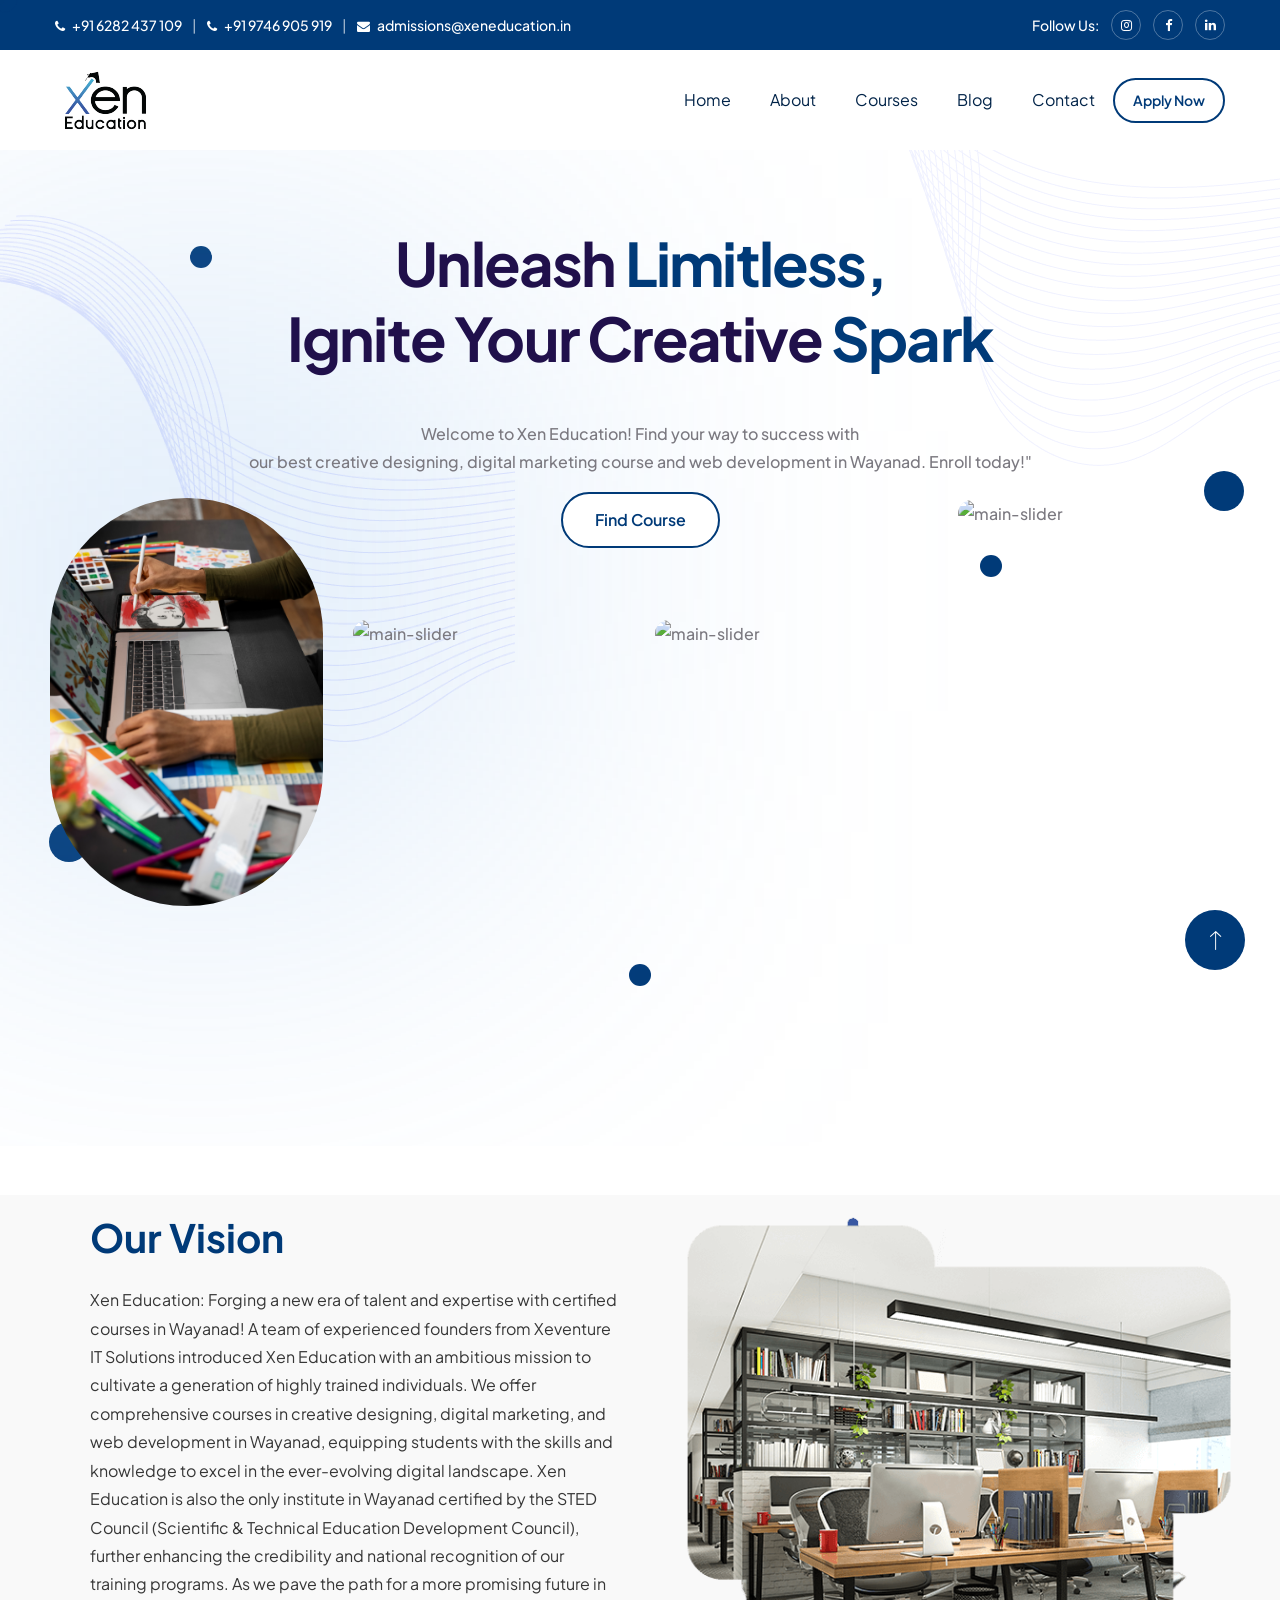
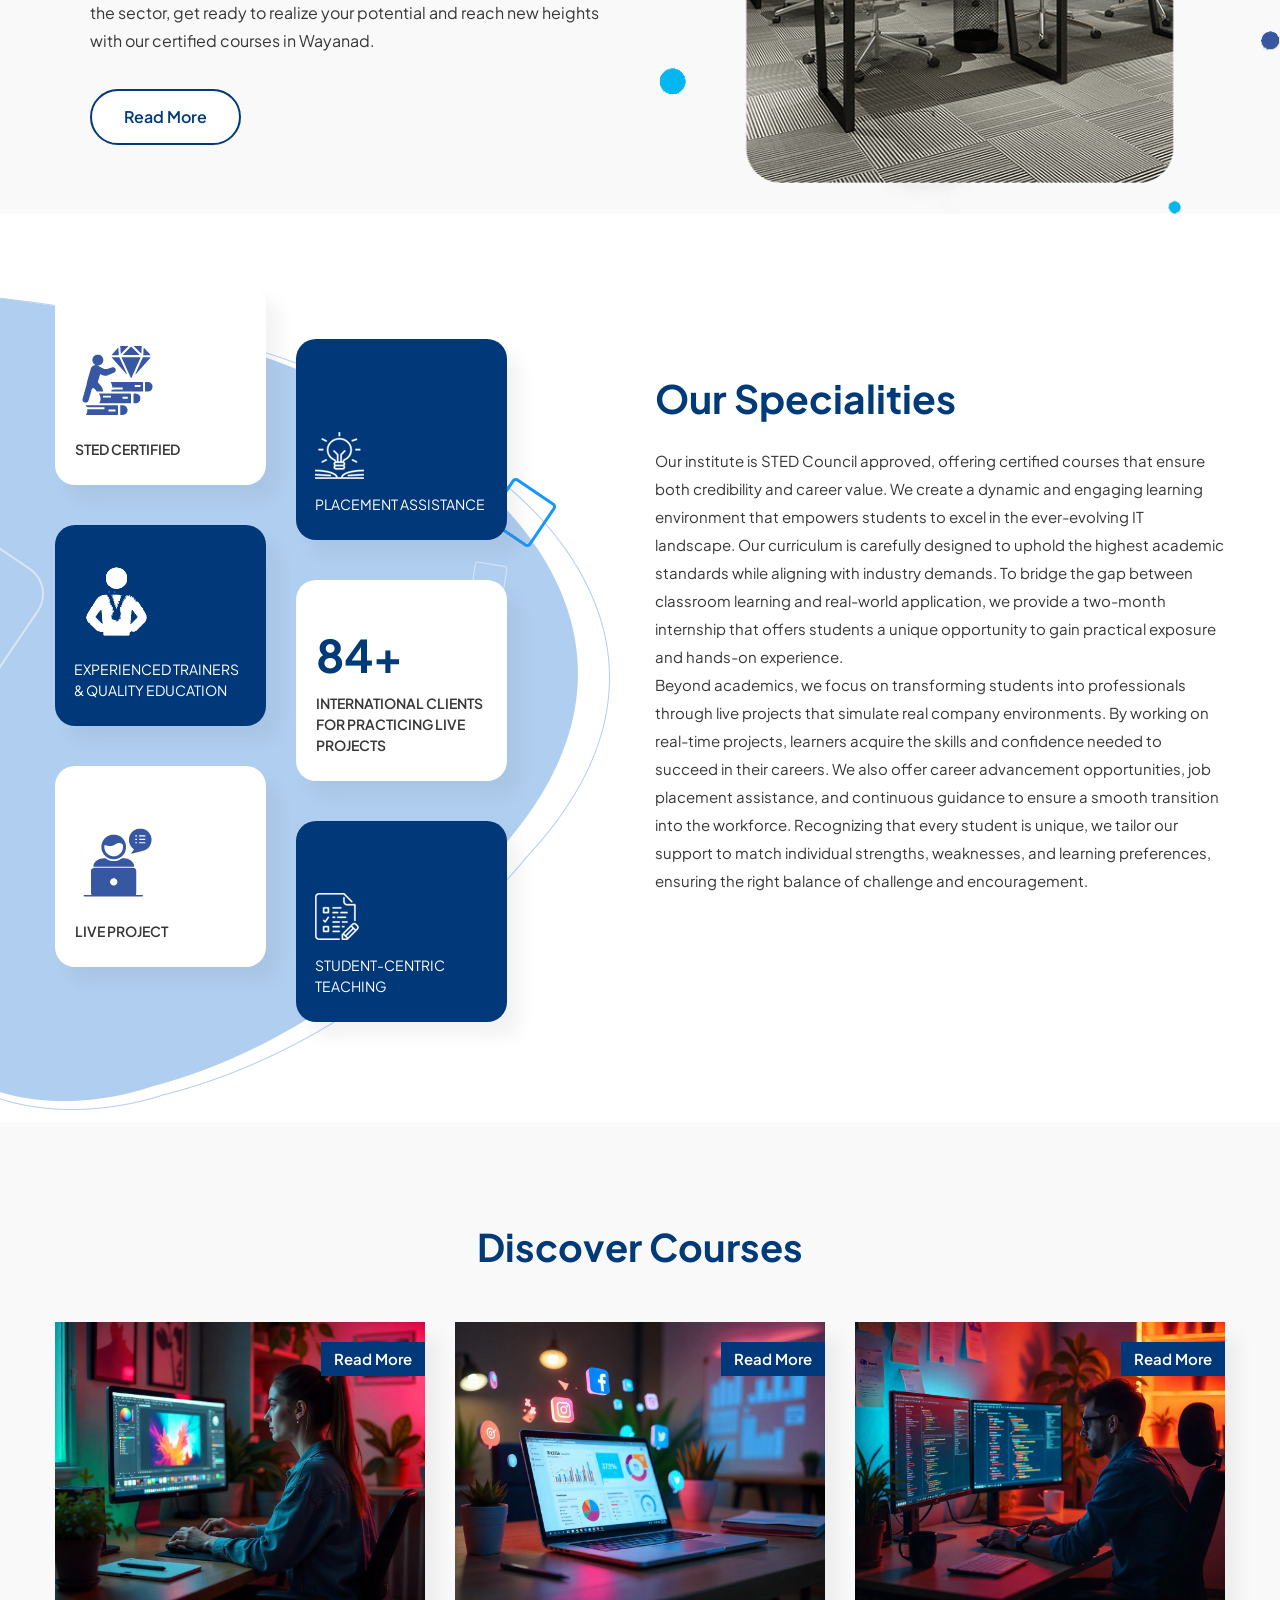
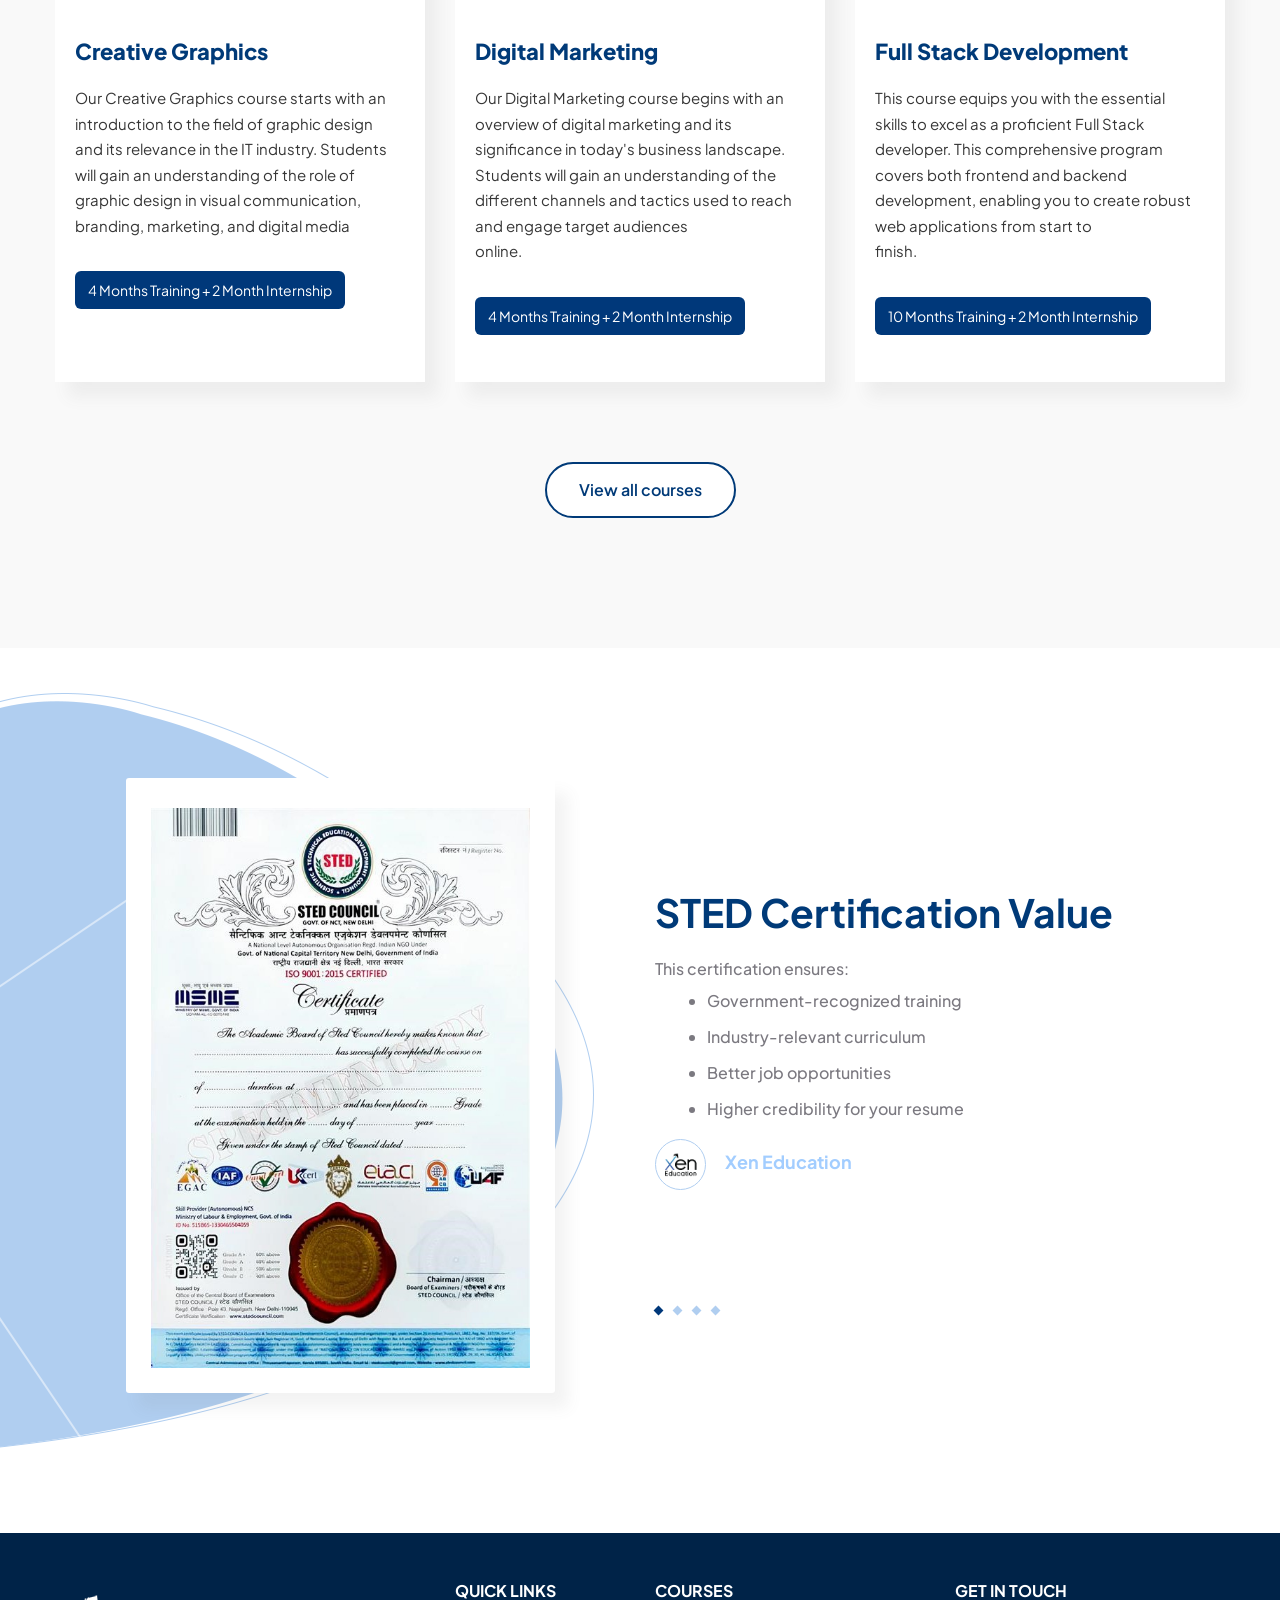
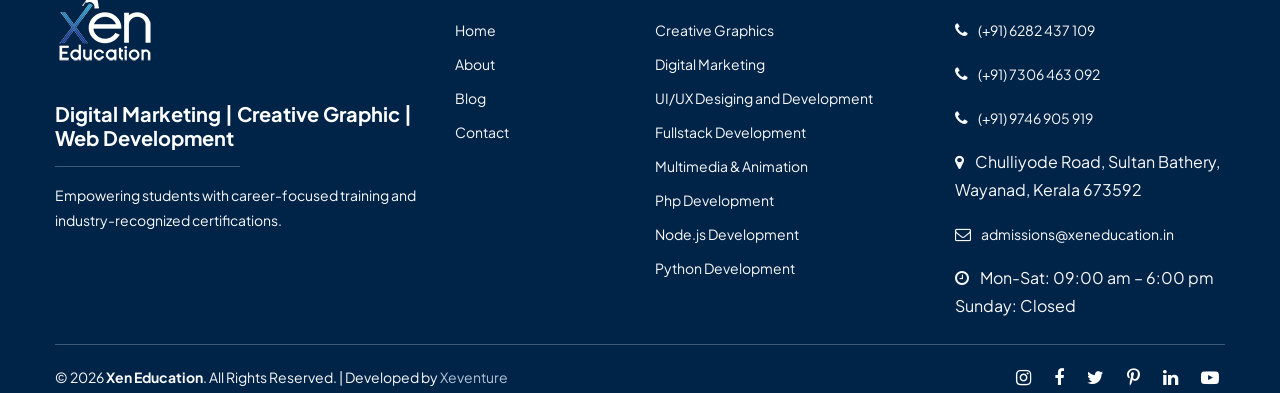
==== commit d3ef5173: "refactor: update apply now buttons in all pages" ====
--- a/index.html
+++ b/index.html
@@ -212,12 +212,20 @@
             <div class="menu-right">
               <!-- shortcode login popup -->
               <div class="element-login-popup layout-1">
-                <div class="login-links">
-                  <li class="btn btn-primary" style="background-color: #003a78; border: none ">
+                <!-- <div class="login-links">
+                  <li class="btn btn-primary"
+                    style="background-color: #003a78; border: none;padding: 12px 12px; border-radius: 12px; ">
                     <a class="login" data-active=".box-login" data-effect="mfp-zoom-in" href="#bp-popup-login">
                       Apply Now
                     </a>
                   </li>
+                </div> -->
+
+                <div class="login-links" style="display: inline-block;">
+                  <a class="login btn btn-pan" data-active=".box-login" data-effect="mfp-zoom-in"
+                    href="#bp-popup-login">
+                    <span>Apply Now</span>
+                  </a>
                 </div>
 
                 <div id="bp-popup-login" class="white-popup mfp-with-anim mfp-hide" style="
@@ -336,8 +344,6 @@
 
       <div class="custom-cursor__cursor"></div>
       <div class="custom-cursor__cursor-two"></div>
-
-
       <div class="page-wrapper">
 
         <!-- banner -->
@@ -393,13 +399,17 @@
                               </span>
                           </span>
                       </a> -->
-                          <a href="courses.html" class="main-slider-three__btn eduhive-btn">
+                          <!-- <a href="courses.html" class="main-slider-three__btn eduhive-btn">
                             <span class="eduhive-btn__text">Find Course</span>
                             <span class="eduhive-btn__icon">
                               <span class="eduhive-btn__icon__inner">
                                 <i class="icon-right-arrow"></i>
                               </span>
                             </span>
+                          </a> -->
+
+                          <a href="courses.html" class="btn btn-pan">
+                            <span>Find Course</span>
                           </a>
                           <!-- /.eduhive-btn -->
                         </div>
@@ -485,15 +495,20 @@
                       <div class="main-slider-three__bottom">
                         <div class="main-slider-three__bottom__inner">
 
-                          <a href="courses.html" class="main-slider-three__btn eduhive-btn btn-hover-modern">
+                          <!-- <a href="courses.html" class="main-slider-three__btn eduhive-btn btn-hover-modern">
                             <span class="eduhive-btn__text">Find Course 2</span>
                             <span class="eduhive-btn__icon">
                               <span class="eduhive-btn__icon__inner">
                                 <i class="icon-right-arrow"></i>
                               </span>
                             </span>
+                          </a> -->
+                          <!-- /.eduhive-btn -->
+
+                          <a href="courses.html" class="btn btn-pan">
+                            <span>Find Course</span>
                           </a>
-                          <!-- /.eduhive-btn -->
+                          <!-- common button  -->
                         </div>
 
                       </div>
@@ -578,20 +593,20 @@
                 our certified courses in Wayanad.
               </p>
 
-              <div class="author">
-                <div class="text-author">
-                  <div class="buttons-slider" data-appear="rotateIn" data-delay="2200">
-                    <div class="element-button layout-1">
-                      <a href="About.html" class=" btn btn-primary"> Read More </a>
-                    </div>
-                  </div>
-                </div>
+              <!-- <div class="author">
+                <div class="text-author"> -->
+              <div class="buttons-slider" data-appear="rotateIn" data-delay="2200">
+                <a href="about.html" class="btn btn-pan">
+                  <span>Read More</span>
+                </a>
               </div>
+              <!-- </div>
+              </div> -->
             </div>
           </div>
 
           <div class="column-sec">
-            <img src="assets/images/home/WhatsApp Image 2026-05-08 at 3.06.24 PM.jpeg" alt="IMG" />
+            <img src="assets/images/home/about.png" alt="IMG" />
           </div>
         </div>
         <!-- end about -->
@@ -804,15 +819,15 @@
                       </div>
                     </div>
 
-                    <div class="text mt-3">
-                      <h3 class="title-course" style="padding-top: 10px">
+                    <div class="text my-3">
+                      <h3 class="title-course" style="">
                         <a href="creative.html">
                           <b>Creative Graphics</b>
                         </a>
                       </h3>
 
                       <div class="info-course">
-                        <p class="course-para" style="padding-top: 0px">
+                        <p class="course-para" style="padding-top: 0px; padding-bottom: 25px;">
                           Our Creative Graphics course starts with an
                           introduction to the field of graphic design and its
                           relevance in the IT industry. Students will gain an
@@ -838,15 +853,15 @@
                         <a href="digital.html" style="text-decoration: none; color: white">Read More</a>
                       </div>
                     </div>
-                    <div class="text mt-3">
-                      <h3 class="title-course" style="padding-top: 10px">
+                    <div class="text my-3">
+                      <h3 class="title-course">
                         <a href="digital.html">
                           <b>Digital Marketing</b>
                         </a>
                       </h3>
 
                       <div class="info-course">
-                        <p class="course-para" style="padding-top: 0px">
+                        <p class="course-para" style="padding-top: 0px; padding-bottom: 25px;">
                           Our Digital Marketing course begins with an overview
                           of digital marketing and its significance in today's
                           business landscape. Students will gain an
@@ -875,15 +890,15 @@
                       </div>
                     </div>
 
-                    <div class="text mt-3">
-                      <h3 class="title-course" style="padding-top: 10px">
+                    <div class="text my-3">
+                      <h3 class="title-course" style="">
                         <a href="fullstack.html">
                           <b>Full Stack Development</b>
                         </a>
                       </h3>
 
                       <div class="info-course">
-                        <p class="course-para" style="padding-top: 0px">
+                        <p class="course-para" style="padding-top: 0px; padding-bottom: 25px;">
                           This course equips you with the essential skills to
                           excel as a proficient Full Stack developer. This
                           comprehensive program covers both frontend and backend
@@ -905,7 +920,10 @@
           </div>
 
           <div class="element-button layout-1 text-center" style="margin-top: 80px">
-            <a href="courses.html" class="button"> View all courses </a>
+            <!-- <a href="courses.html" class="button"> View all courses </a> -->
+            <a href="about.html" class="btn btn-pan">
+              <span>View all courses</span>
+            </a>
           </div>
         </div>
 
--- a/assets/css/style-223cd.css
+++ b/assets/css/style-223cd.css
@@ -9208,14 +9208,18 @@
  *
 \*/
 .site-header.layout-2 .element-login-popup.layout-1 .login-links a {
+  /* color: white;
+  padding: 0;
+  font-weight: 500; */
+  margin-right: auto;
+  font-weight: 600;
+  border-radius: 50px;
+  color: #003a78;
+}
+
+.site-header.layout-2 .element-login-popup.layout-1 .login-links a:hover {
+  font-weight: 600;
   color: white;
-  padding: 0;
-  font-weight: 500;
-  margin-right: auto;
-}
-
-.site-header.layout-2 .element-login-popup.layout-1 .login-links a:hover {
-  font-weight: 700;
 }
 
 .footer-links li {
@@ -10133,7 +10137,7 @@
   text-align: left;
   margin-left: 0;
   margin-right: auto;
-  font-size: 38px;
+  font-size: 39px;
 }
 
 .element-heading.layout-2.align-left .subtitle,
@@ -10975,7 +10979,7 @@
 }
 
 .element-list-courses.layout-1 .item-course .text {
-  padding: 0 20px 25px;
+  padding: 20px 25px 37px 20px;
 }
 
 .element-list-courses.layout-1 .item-course .text .teacher {
@@ -12770,7 +12774,7 @@
 
 .element-icon-box.layout-2 .icon-box .content .title {
   font-weight: 400;
-  font-size: 16px;
+  font-size: 14px;
   line-height: 1.5;
   color: #fff;
   word-break: break-word;
@@ -13454,8 +13458,8 @@
 }
 
 .element-counter-box.layout-1 .item .title {
-  font-weight: 400;
-  font-size: 16px;
+  font-weight: 600;
+  font-size: 14px;
   line-height: 1.5;
   color: #363636;
   word-break: break-word;
@@ -14616,7 +14620,7 @@
 
 .sec-about-12 .text-sec p {
   font-weight: 400;
-  font-size: 15px;
+  font-size: 16px;
   line-height: 1.777777;
   color: #363636;
   word-break: break-word;
--- a/assets/css/eduhive.css
+++ b/assets/css/eduhive.css
@@ -16302,3 +16302,191 @@
   }
 }
 /*# sourceMappingURL=eduhive.css.map */
+
+/* button style */
+
+.main-btn {
+    font-family: inherit;
+    font-size: 16px;
+    font-weight: 600;
+    padding: 14px 32px;
+    border: none;
+    border-radius: 50px;
+    cursor: pointer;
+    position: relative;
+    display: inline-flex;
+    align-items: center;
+    justify-content: center;
+    overflow: hidden;
+    transition: all 0.3s ease;
+    pointer-events: auto;
+}
+
+/* ==================== PAN EFFECT ==================== */
+.main-btn--pan {
+    border: 2px solid #003a78;
+    background: transparent;
+    color: #003a78;
+    font-weight: 700;
+}
+
+.main-btn--pan span {
+    position: relative;
+    z-index: 2;
+    mix-blend-mode: difference;   /* This creates the nice color inversion */
+}
+
+/* Sliding Background */
+.main-btn--pan::before {
+    content: '';
+    position: absolute;
+    top: 0;
+    left: 0;
+    width: 100%;
+    height: 100%;
+    background: #003a78;
+    transform: translate3d(0, 100%, 0);     /* Starts from bottom */
+    transition: transform 0.4s cubic-bezier(0.7, 0, 0.2, 1);
+    z-index: 1;
+}
+
+/* Hover Animation */
+.main-btn--pan:hover::before {
+    transform: translate3d(0, 0, 0);        /* Slides up */
+}
+
+/* Optional: Slight lift on hover */
+.main-btn--pan:hover {
+    transform: translateY(-3px);
+    box-shadow: 0 10px 20px rgba(0, 58, 120, 0.25);
+}
+
+
+.button {
+	pointer-events: auto;
+	cursor: pointer;
+	background: #e7e7e7;
+	border: none;
+	padding: 1.5rem 3rem;
+	margin: 0;
+	font-family: inherit;
+	font-size: inherit;
+	position: relative;
+	display: inline-block;
+}
+
+.button::before,
+.button::after {
+	position: absolute;
+	top: 0;
+	left: 0;
+	width: 100%;
+	height: 100%;
+}
+
+.button--pan {
+	font-family: aktiv-grotesk-extended, sans-serif;
+	font-weight: 700;
+	border: 2px solid #000;
+	border-radius: 3rem;
+	overflow: hidden;
+	color: #fff;
+}
+
+.button--pan span {
+	position: relative;
+	mix-blend-mode: difference;
+}
+
+.button--pan::before {
+	content: '';
+	background: #000;
+	transition: transform 0.3s cubic-bezier(0.7, 0, 0.2, 1);
+}
+
+.button--pan:hover::before {
+	transform: translate3d(0,-100%,0);
+}
+/* =========================
+   GLOBAL BUTTON BASE
+========================= */
+/* =========================
+   COMMON BUTTON
+========================= */
+/* =========================
+   COMMON BUTTON
+========================= */
+
+.btn {
+  position: relative;
+  display: inline-flex;
+  align-items: center;
+  justify-content: center;
+
+  padding: 14px 32px;
+
+  text-decoration: none;
+  overflow: hidden;
+  cursor: pointer;
+
+  font-size: 16px;
+  font-weight: 600;
+  font-family: inherit;
+
+  border-radius: 50px;
+  border: 2px solid #003a78;
+
+  /* Normal State */
+  background: #fff;
+  color: #003a78;
+
+  transition: all 0.3s ease;
+}
+
+/* Text always above layer */
+.btn span {
+  position: relative;
+  z-index: 2;
+}
+
+/* Hover fill layer */
+.btn::before {
+  content: "";
+
+  position: absolute;
+  inset: 0;
+
+  background: #003a78;
+
+  z-index: 1;
+
+  /* Start hidden below */
+  transform: translateY(100%);
+
+  transition: transform 0.35s cubic-bezier(0.7, 0, 0.2, 1);
+}
+
+/* Hover animation */
+.btn:hover::before {
+  transform: translateY(0);
+}
+
+/* Text color change on hover */
+.btn:hover {
+  color: #fff;
+}
+
+/* Small hover lift */
+.btn:hover {
+  transform: translateY(-2px);
+}
+
+/* Click effect */
+.btn:active {
+  transform: scale(0.97);
+}
+
+.element-login-popup .btn{
+  font-size: 14px;
+  padding: 10px 18px;
+}
